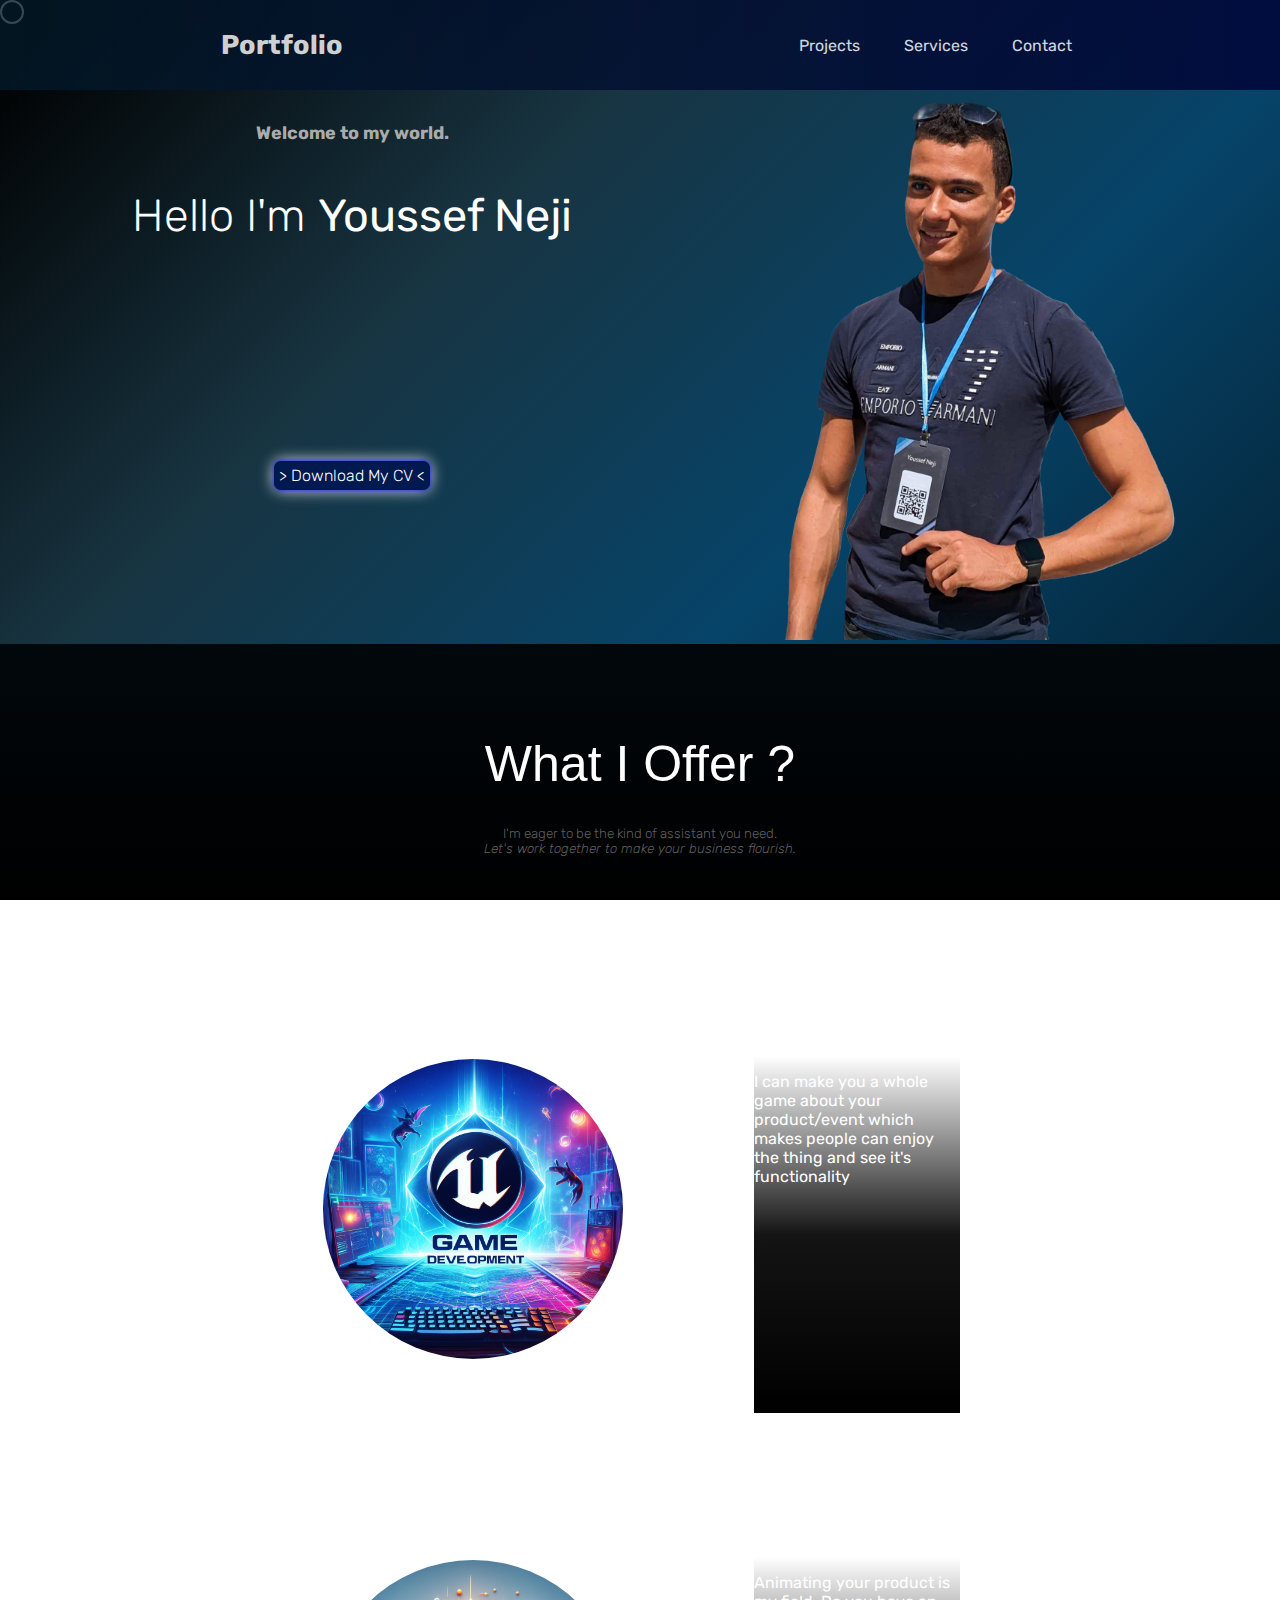
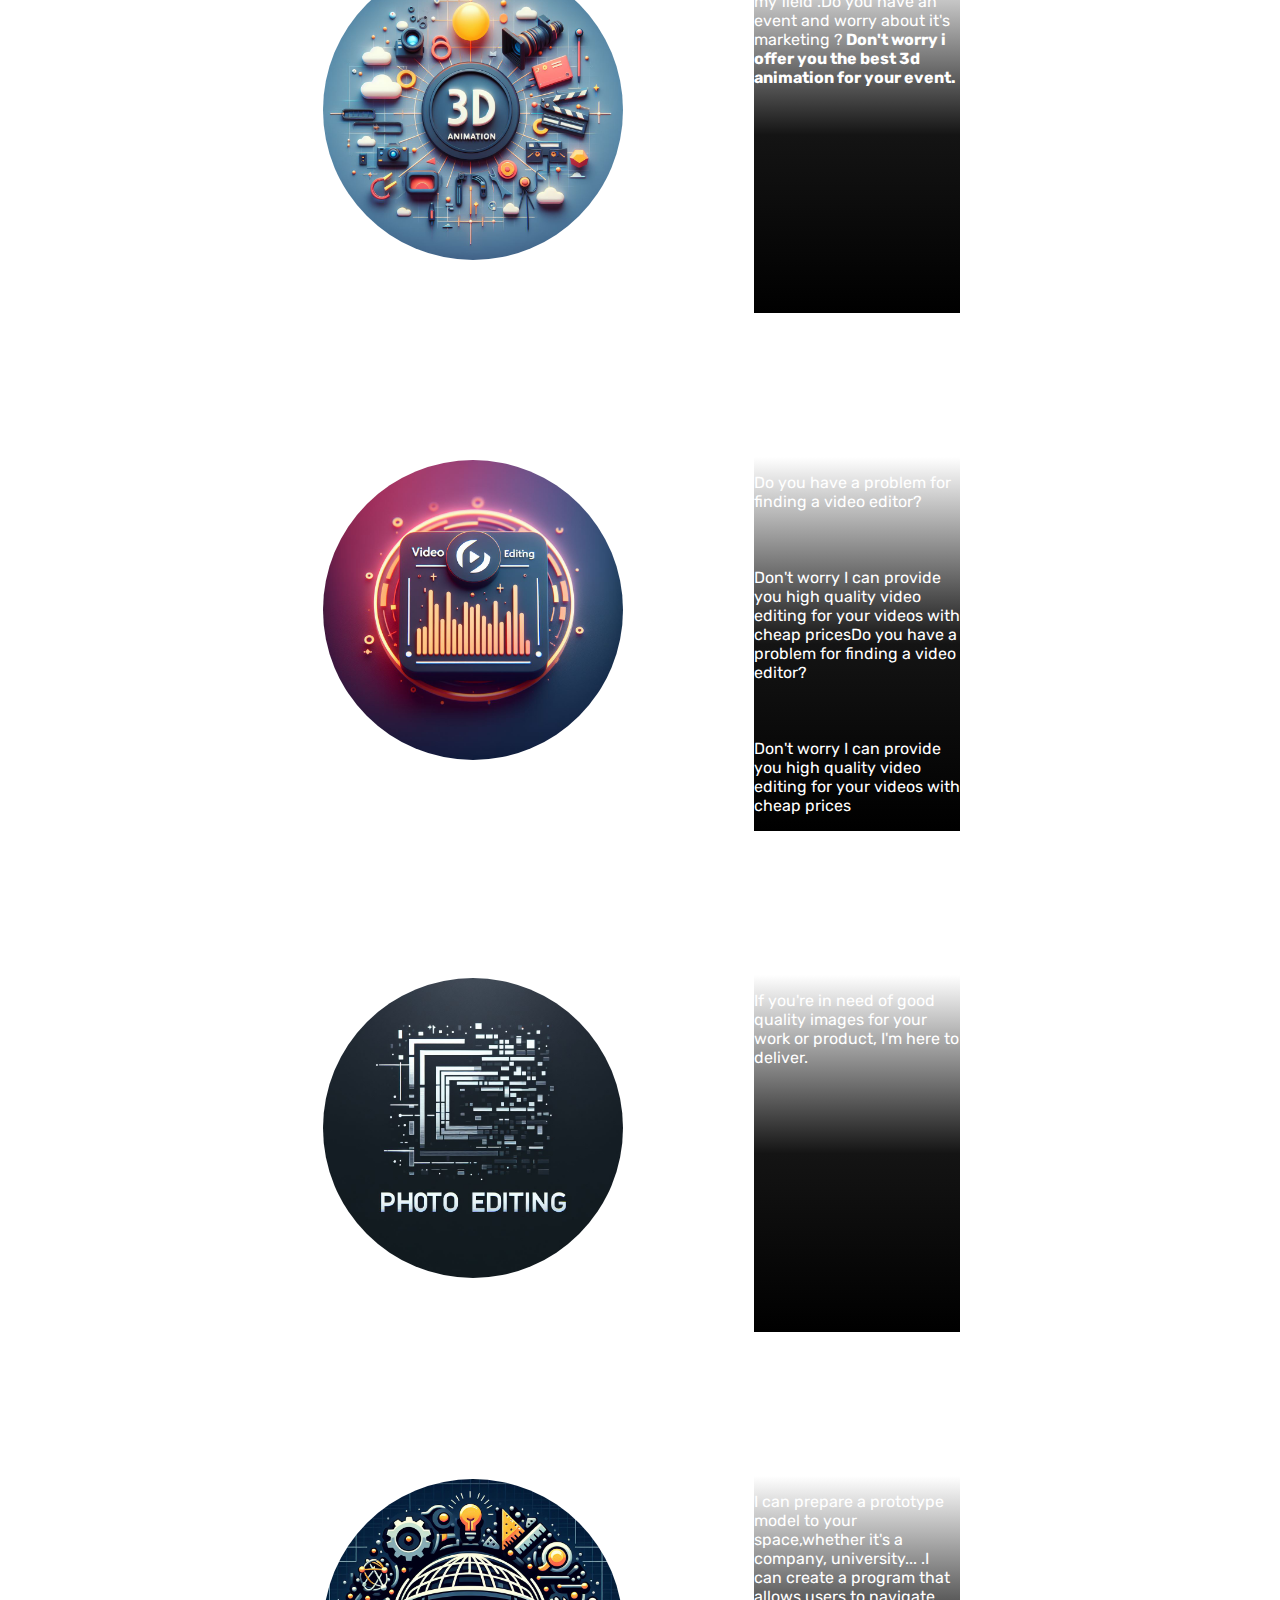
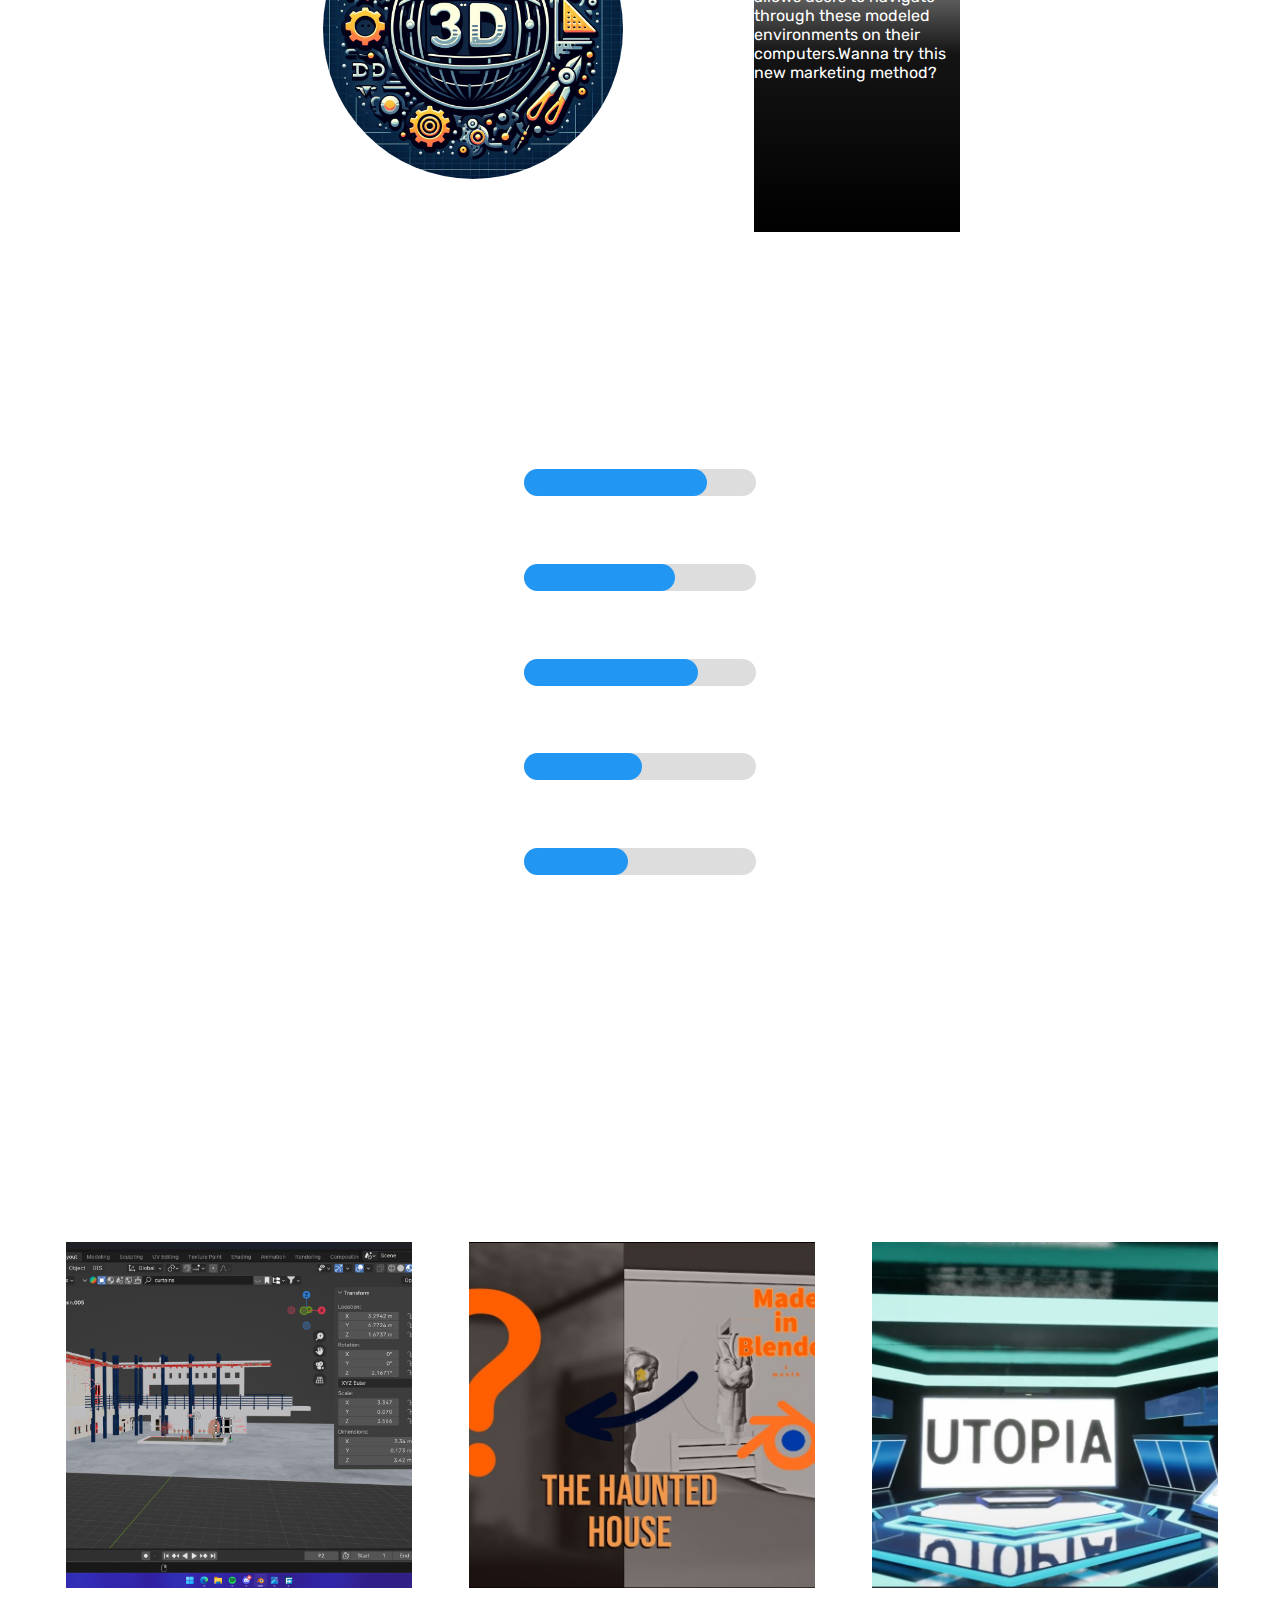
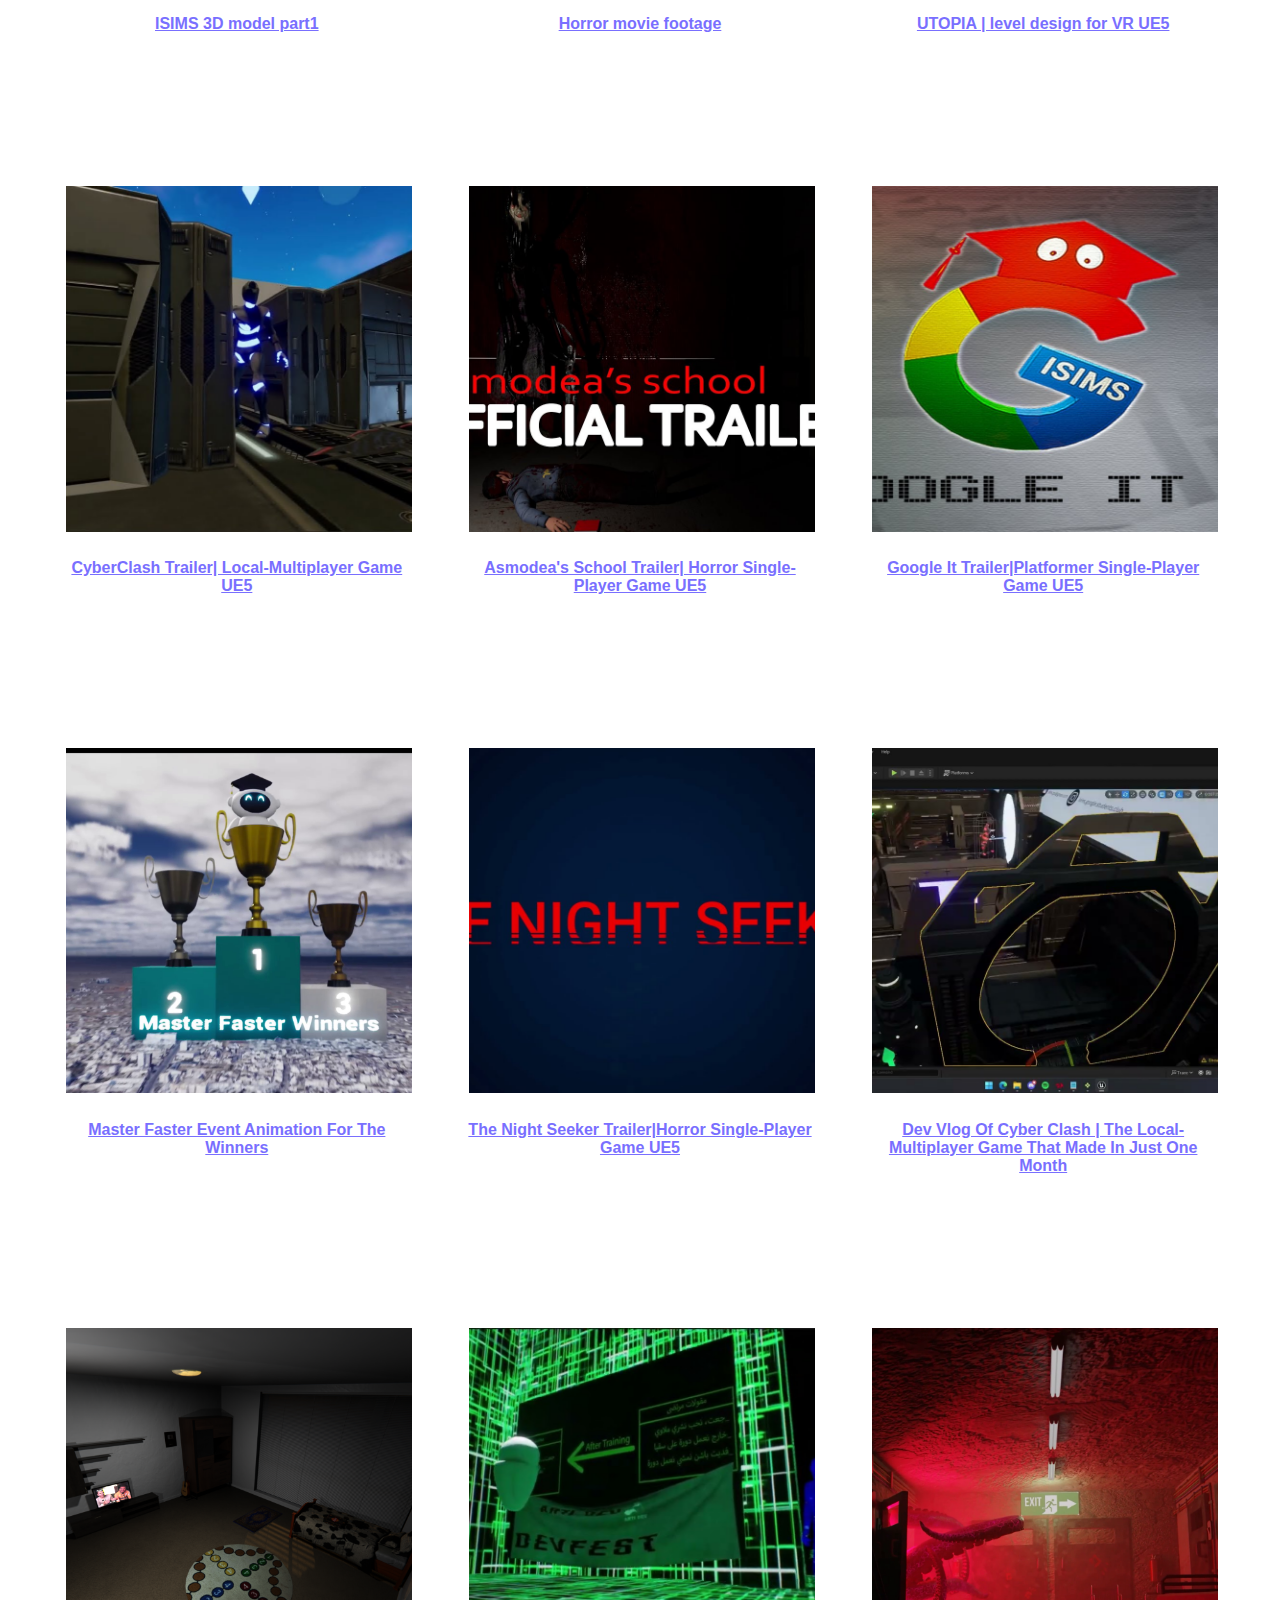
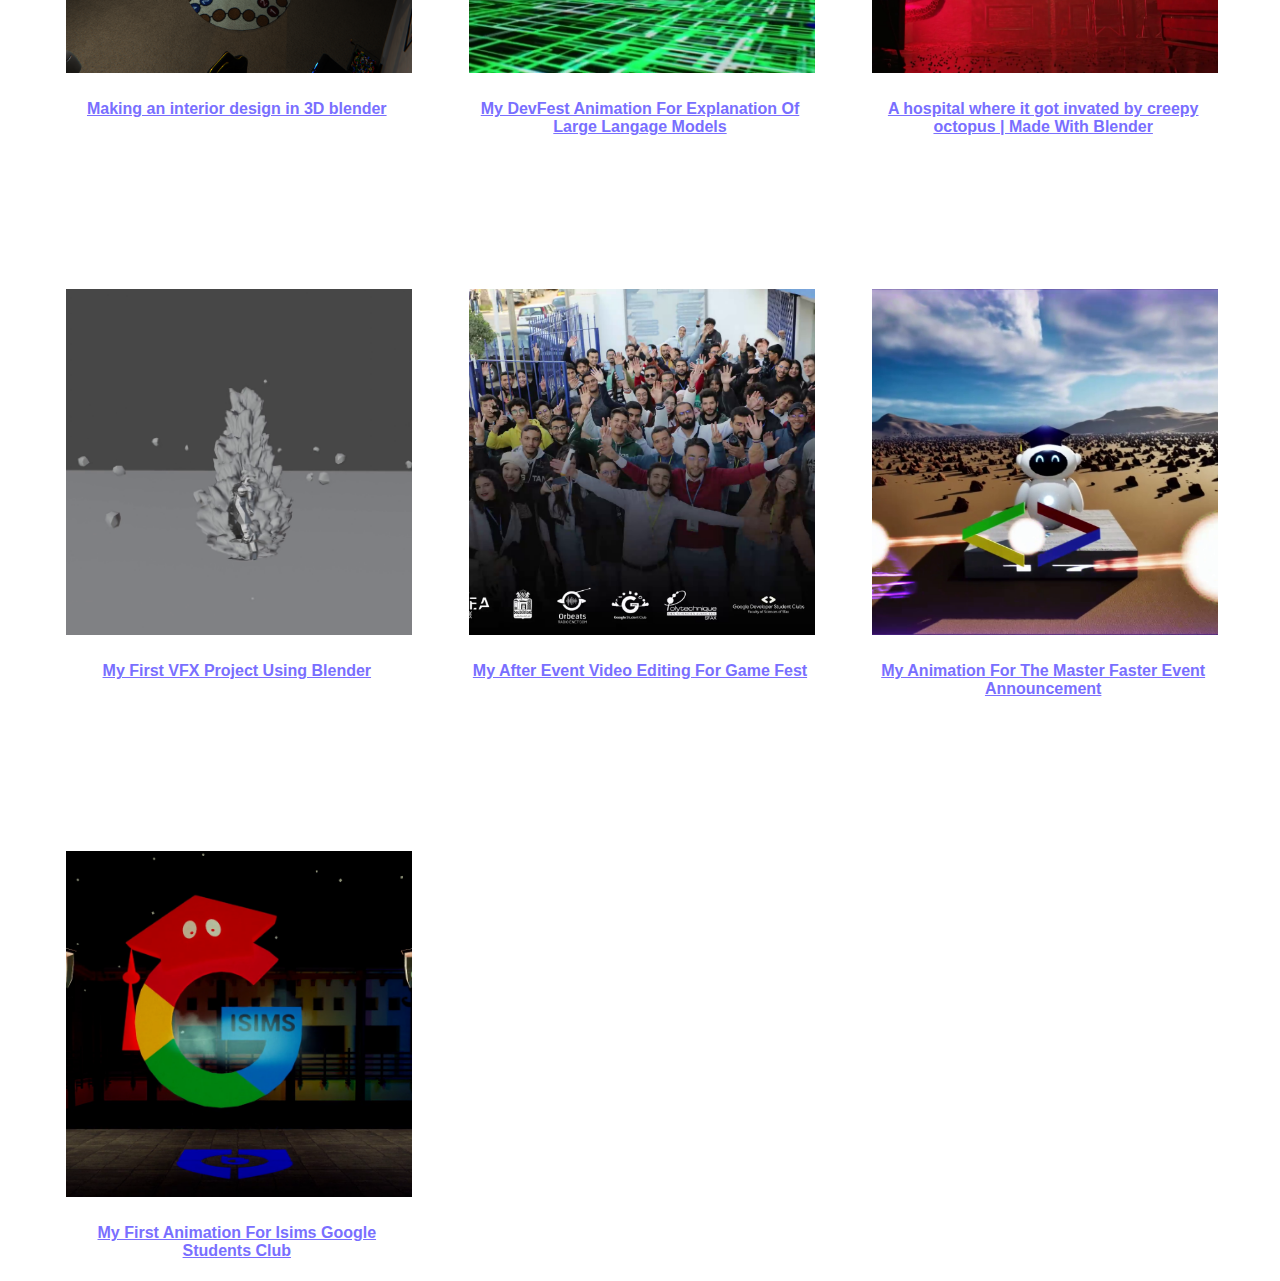
==== index.html @ b115641b "." ====
<!DOCTYPE html>
<html lang="en">

<head>
  <meta charset="UTF-8">
  <meta name="viewport" content="width=device-width, initial-scale=1.0">
  <link rel="icon" type="image/png" href="Pictures\Yletter.jpg">
  <title>Youssef's Portfolio</title>
  <link rel="stylesheet" href="CSS/home.css" type="text/css">
  <link rel="preconnect" href="https://fonts.googleapis.com">
  <link rel="preconnect" href="https://fonts.gstatic.com" crossorigin>
  <link href="https://fonts.googleapis.com/css2?family=Rubik:wght@500&display=swap" rel="stylesheet">

  <script type="text/javascript" src="JS\MainPage.js"></script>
</head>

<body>
  <div id="custom-cursor"></div>

  <!-- NavBarMenu-->
  <div class="container">
    <section class="section1">
      <div class="navigationBar" id="navigationBar">
        <div>
          <h1 class="PageName">Portfolio</h1>
        </div>
        <div class="right-group">
        <div>
           <a href="#projects" class="NavMenuButtons"  >   <!--HOME BUTTON  -->
            <span></span>
            <span></span>
            <span></span>
            <span></span>
            Projects
          </a>
        </div>
        <div>
          <a href="#section2" class="NavMenuButtons" >
            <span></span>
            <span></span>
            <span></span>
            <span></span>
            Services</a>
        </div>
        <div>
          <a href="#" class="NavMenuButtons">
            <span></span>
            <span></span>
            <span></span>
            <span></span>
            Contact
          </a>
        </div>
      </div>
        </div>
      </div>
    </section>
    <section id="home" class="fadein" class="section2">
      <!-- undernavbar navigation-->
      <div class="full-container">
        <div class="left-group">
          <h4 class="Presentation">Welcome to my world.</h4>
          <h3 class="introduction">Hello I'm <b>Youssef Neji</b></h3>

          <h5 id="element"></h5>
          
          <script src="https://unpkg.com/typed.js@2.0.16/dist/typed.umd.js"></script>
          <script>
            let typed = new Typed('#element', {
              strings: ['A web developer','A game developer','A 3d artist','A video editor'],
              showCursor:false,
              typeSpeed: 70, loop: true, backSpeed: 50});
              
          </script>
          

          <div class="wiggling">
            <a href="Pictures\Youssef CV.pdf" download="Youssef CV.pdf" class="CV"> > Download My CV < </a>
          </div>
    
        </div>
        <div class="Right-Group">
          <img src="Pictures/YoussefAvatarv1.png" class="Mypicture">
        </div>
      </div>
      
    </section>

    <section class="section2" id="section2">
<!-- services section -->
<div class="MyServices">
  <div>
    <br>
    <br>
    <br>
    <h1 class="services">
      What I Offer ?
    </h1>
    <h5 class="OffreDescription">
      I'm eager to be the kind of assistant you need.<br>
      <i>Let's work together to make your business flourish.</i>
    </h5>
    <br>
    <br>
    <br>
    <br>
    <br>
    <br>
    </div>
    <div class="services_container">
    
      <!-- game making link -->
      <div class="Game_Making">
        <div>
          <img src="Pictures\GameDevelopment.jpg" title="Go To Section">
          <h3 class="ServicesText"> Game Making</h3>
        </div>
    
        <!-- gamedev description link -->
        <div class="centering">
          <p>I can make you a whole game about your product/event which makes people can enjoy the thing and see it's
            functionality</p>
        </div>
      </div>
      <!-- animation link  -->
    
      <div class="Animation">
        <div>
          <img src="Pictures\3danimation.jpg" title="Go To Section">
          <h3 class="ServicesText">3D Animation</h3>
        </div>
        <!-- animation description -->
        <div class="centering">
          <p>Animating your product is my field .Do you have an event and worry about it's marketing ?<b> Don't worry i
              offer you the best 3d animation for your event.</b></p>
        </div>
      </div>
    
      <!-- video editing link  -->
      <div class="Video_editing">
        <div>
          <img src="Pictures\videoediting.jpg" title="Go To Section">
          <h3 class="ServicesText">Video Editing</h3>
        </div>
        <!-- video editing description-->
        <div class="centering">
          <p>
            Do you have a problem for finding a video editor?<br><br><br><br>Don't worry I can provide you high quality
              video editing for your videos with cheap pricesDo you have a problem for finding a video
              editor?<br><br><br><br> Don't worry I can provide you high quality video editing for your videos with cheap
                prices
          </p>
        </div>
      </div>
      <!-- image editing link  -->
      <div class="Image_Editing">
        <div>
          <img src="Pictures\photoediting.jpg" title="Go To Section">
          <h3 class="ServicesText">Image Editing</h3>
        </div>
        <!-- image editing description-->
        <div class="centering">
          <p>If you're in need of good quality images for your work or product, I'm here to deliver.</p>
        </div>
      </div>
    
      <div class="Modeling">
        <div>
          <img src="Pictures\3dModeling.jpg" title="Go To Section">
          <h3 class="ServicesText">3D Modeling</h3>
        </div>
        <div class="centering">
          <p>I can prepare a prototype model to your space,whether it's a company, university... .I can create a program
            that allows users to navigate through these modeled environments on their computers.Wanna try this new
              marketing method?</p>
        </div>
        </div>
      </div>
      <!-- more services here if needed -->
    </div>
  </div>

<!-- skills percentage area -->
</section>
<section class="section3">
  <div class="skillsSECTION">
    <div>
      <h1 class="myskillsTEXT">My Skills</h1>
    </div>
    <div>
      <div class="skills">
        <h2 style="font-weight: lighter !important;text-align:center">
          Game Developing
        </h2>
        <div class="skills_container">
          <div class="skillsGD">
          </div>
        </div>
      </div>
      <div class="skills">
        <h2 style="font-weight: lighter !important;text-align:center">
          3D
        </h2>
        <div class="skills_container">
          <div class="skills3D">
          </div>
        </div>
      </div>
      <div class="skills">
        <h2 style="font-weight: lighter !important;text-align:center">
          Video Editing
        </h2>
        <div class="skills_container">
          <div class="skillsVE">
          </div>
        </div>
      </div>
      <div class="skills">
        <h2 style="font-weight: lighter !important;text-align:center">
          Image Editing
        </h2>

        <div class="skills_container">
          <div class="skillsIE">
          </div>
        </div>
      </div>
      <div class="skills">
        <h2 style="font-weight: lighter !important;text-align:center">
          Front End Developing
        </h2>
        <div class="skills_container">
          <div class="FED">
          </div>
        </div>
      </div>
    </div>
  </div>
  <br>
<br>
<br>
<br><br>
<br>
<br>
<br>
</section>


          <!-- portfolio section -->
            <section class="section4" id="projects">
              <h1 class="projectsTEXT">
                My Projects
              </h1>
                <!-- Navbarprojects-->
              <div class="projectsNavigationContainer">
                <div>
                  <button onclick="VideosShow()">Videos</button>
                </div>
                <div>
                  <button onclick="ImagesShow()">Images</button>
                </div>
                <div>
                  <button>Web</button>
                </div>
                <div>
                  <button>Games</button>
                </div>
              </div>
              <div class="ProjectSection">
            
                <div class="Video-Container" id="Video-Container">
            
                  <div>
                    <a href="#"><img src="Pictures\IsimsProject.png"></a>
                    <h4>ISIMS 3D model part1</h4>
                  </div>
                  <div>
                    <a href="#"><img src="Pictures\CreatingFrom0Blender.jpg" ></a>
                    <h4>Horror movie footage</h4>
                  </div>
                  <div>
                    <a href="#"><img src="Pictures\Utopia.jpg"></a>
                    <h4>UTOPIA | level design for VR UE5</h4>
                  </div>
                  <div>
                    <a href="#"><img src="Pictures\CyberClashGame.jpg"></a>
                    <h4>CyberClash Trailer| Local-Multiplayer Game UE5</h4>
                  </div>
                  <div>
                    <a href="#"><img src="Pictures\Asmodea'sschool.jpg"></a>
                    <h4>Asmodea's School Trailer| Horror Single-Player Game UE5</h4>
                  </div>
                  <div>
                    <a href="#"><img src="Pictures\Googleit.jpg"></a>
                    <h4>Google It Trailer|Platformer Single-Player Game UE5</h4>
                  </div>
                  <div>
                    <a href="#"><img src="Pictures\Winner.png"></a>
                    <h4>Master Faster Event Animation For The Winners</h4>
                  </div>
                  <div>
                    <a href="#"><img src="Pictures\TheNightSeeker.jpg"></a>
                    <h4>The Night Seeker Trailer|Horror Single-Player Game UE5</h4>
                  </div>
                  <div>
                    <a href="#"><img src="Pictures\CyberClashVLOG.jpg"></a>
                    <h4>Dev Vlog Of Cyber Clash | The Local-Multiplayer Game That Made In Just One Month </h4>
                  </div>

                  <div>
                    <a href="https://youtu.be/-drWWHq5_ZI"><img src="Pictures\GamingRoomPart5.png" alt=""></a>
                    <h4>Making an interior design in 3D blender </h4>
                  </div>
                  
                  <div>
                    <a href="https://youtu.be/YdlFCVIk-aE"><img src="Pictures\Devfest.jpg" alt=""></a>
                    <h4>My DevFest Animation For Explanation Of Large Langage Models </h4>
                  </div>
                  <div>
                    <a href="https://youtube.com/shorts/lbWH1xlfekg?feature=share"><img src="Pictures\Tentacles.png"></a>
                    <h4>A hospital where it got invated by creepy octopus | Made With Blender </h4>
                  </div>
                  <div>
                    <a href="https://youtu.be/kWNr0yG960Q"><img src="Pictures\Dragonball vfx.png" alt=""></a>
                    <h4>My First VFX Project Using Blender</h4>
                  </div>
                  <div>
                    <a href="https://fb.watch/pztPL0pEvN/"><img src="Pictures\Gamfest.png" alt=""></a>
                    <h4>My After Event Video Editing For Game Fest</h4>
                  </div>
                  <div>
                    <a href="https://fb.watch/pztZQwUThh/"><img src="Pictures\MasterFasteranim.png"></a>
                    <h4>My Animation For The Master Faster Event Announcement</h4>
                  </div>
                  <div>
                    <a href="https://youtu.be/GhIolALXmvA"><img src="Pictures\IGSC .png"></a>
                    <h4>My First Animation For Isims Google Students Club</h4>
                  </div>
                </div>
                
                </div>
                <div class="Images-Container" id="Images-Container">
                  <div>
                    <img src="Pictures\VenomPicture.png">
                    <h4>Download link:</h4><a href="Pictures\VenomPicture.png" download="Pictures\VenomPicture.png">Click</a>
                  </div>
                  <div>
                    <img src="Pictures\giga highlight remake.png" alt="GIGA">
                    <h4>Download link:</h4><a href="Pictures\giga highlight remake.png" download="Pictures\giga highlight remake.png">Click</a>
                  </div>
                  <div>
                    <img src="Pictures\The best Y v1.png" alt="Logo Picture">
                    <h4>Download link:</h4><a href="Pictures\The best Y v1.png" download="Pictures\The best Y v1.png">Click</a>
                  </div>
                  <div>
                    <img src="Pictures\first ONE.png" alt="Logo Picture">
                    <h4>Download link:</h4><a href="Pictures\first ONE.png" download="Pictures\first ONE.png">Click</a>
                  </div>
                  <div>
                    <img src="Pictures\UI game.png" alt="Logo Picture">
                    <h4>Download link:</h4><a href="Pictures\UI game.png" download="Pictures\UI game.png">Click</a>
                  </div>
                  <div>
                    <img src="Pictures\my Y letter.jpg" alt="Logo Picture">
                    <h4>Download link:</h4><a href="Pictures\my Y letter.jpg" download="Pictures\my Y letter.jpg">Click</a>
                  </div>
                  <div>
                    <img src="Pictures\SirenHead.png" alt="SirenHead Picture">
                    <h4>Download link:</h4><a href="Pictures\SirenHead.png" download="Pictures\SirenHead.png">Click</a>
                  </div>
                  <div>
                    <img src="Pictures\criminal picture.png" alt="Criminal Picture">
                    <h4>Download link:</h4><a href="Pictures\criminal picture.png" download="Pictures\criminal picture.png">Click</a>
                  </div>
                  <div>
                    <img src="Pictures\next to tiger.png" alt="SirenHead Picture">
                    <h4>Download link:</h4><a href="Pictures\next to tiger.png" download="Pictures\next to tiger.png">Click</a>
                  </div>
                  <div>
                    <img src="Pictures\horror challenge Yo VS Ye  version 2.png" alt="Horror Picture">
                    <h4>Download link:</h4><a href="Pictures\horror challenge Yo VS Ye  version 2.png" download="Pictures\horror challenge Yo VS Ye  version 2.png">Click</a>
                  </div>
                  <div>
                    <img src="Pictures\ark protrait survival.jpg" alt="ARK SURVIVAL Picture">
                    <h4>Download link:</h4><a href="Pictures\ark protrait survival.jpg" download="Pictures\ark protrait survival.jpg">Click</a>
                  </div>
                  <div>
                    <img src="Pictures\GTASASTYLE.png" alt="gta style Picture">
                    <h4>Download link:</h4><a href="Pictures\GTASASTYLE.png" download="Pictures\GTASASTYLE.png">Click</a>
                  </div>
                  <div>
                    <img src="Pictures\y letter.png" alt="Logo Picture">
                    <h4>Download link:</h4><a href="Pictures\y letter.png" download="Pictures\y letter.png">Click</a>
                  </div>
                  <div>
                    <img src="Pictures\BackgroundPicture.png" alt="BackgroundCover Picture">
                    <h4>Download link:</h4><a href="Pictures\BackgroundPicture.png" download="Pictures\BackgroundPicture.png">Click</a>
                  </div>
                  <div>
                    <img src="Pictures\GoogleCoolLogo.png" alt="GoogleLogo Picture">
                    <h4>Download link:</h4><a href="Pictures\GoogleCoolLogo.png" download="Pictures\GoogleCoolLogo.png">Click</a>
                  </div>
                  <div>
                    <img src=" Pictures\Fear Foliage LOGO.png" alt="FearFoliage Picture">
                    <h4>Download link:</h4><a href=" Pictures\Fear Foliage LOGO.png" download=" Pictures\Fear Foliage LOGO.png">Click</a>
                  </div>
                  <div>
                    <img src="                  Pictures\CyberClash Title.png" alt="CyberClash Picture">
                    <h4>Download link:</h4><a href="                  Pictures\CyberClash Title.png" download="                  Pictures\CyberClash Title.png">Click</a>
                  </div>
                  <div>
                    <img src="Pictures\Couverture Page.png" alt="Google Cover Picture">
                    <h4>Download link:</h4><a href="Pictures\Couverture Page.png" download="Pictures\Couverture Page.png">Click</a>
                  </div>
                  <div>
                    <img src="Pictures\discordCOVER.png" alt="Google Cover Picture">
                    <h4>Download link:</h4><a href="Pictures\discordCOVER.png" download="Pictures\discordCOVER.png">Click</a>
                  </div>
                  <div>
                    <img src="Pictures\cyberclashFINALlogo.png" alt="Cyber Clash Picture">
                    <h4>Download link:</h4><a href="Pictures\cyberclashFINALlogo.png" download="Pictures\cyberclashFINALlogo.png">Click</a>
                  </div>
                  <div>
                    <img src="Pictures\facing a wolf.jpg" alt="Wolf vs youssef Picture">
                    <h4>Download link:</h4><a href="Pictures\facing a wolf.jpg" download="Pictures\facing a wolf.jpg">Click</a>
                  </div>
                  <div>
                    <img src="Pictures\anime.jpg" alt="Anime Picture">
                    <h4>Download link:</h4><a href="Pictures\anime.jpg" download="Pictures\anime.jpg">Click</a>
                  </div>
                  <div>
                    <img src="Pictures\logo_of_me_holdingcharacter copy.png" alt="Cover Picture">
                    <h4>Download link:</h4><a href="Pictures\logo_of_me_holdingcharacter copy.png" download="Pictures\logo_of_me_holdingcharacter copy.png">Click</a>
                  </div>
                  <div>
                    <img src="Pictures\bac.png" alt="BAC Picture">
                    <h4>Download link:</h4><a href="Pictures\bac.png" download="Pictures\bac.png">Click</a>
                  </div>
                  <div>
                    <img src="Pictures\GoogleCover.jpg" alt="google cover Picture">
                    <h4>Download link:</h4><a href="Pictures\GoogleCover.jpg" download="Pictures\GoogleCover.jpg">Click</a>
                  </div>
              </div>

              </div>
              </div>
              </div>
            </section>


        </div>
</body>

</html>
---- CSS/home.css ----
html {
  scroll-snap-type: y mandatory;
}
section {
  display: grid;
  grid-template-columns: auto;
  justify-content: center;
}

body {
  color: white;
  font-family: "Rubik";
  margin: 0;
  padding: 0;
  background-color: rgb(0, 0, 35);
  scroll-behavior: smooth;
  cursor: none;
  position: relative;
  overflow-x: hidden;
  box-sizing: border-box;
  animation : gradient 15s ease infinite ;
  background: linear-gradient(315deg, rgb(4, 27, 42) 3%, rgba(6,68,105,1) 38%, rgb(24, 52, 65) 68%, rgb(0, 0, 0) 98%);
  background-size: 400% 400%;
  background-attachment: fixed;
  background-position: center;
  background-repeat: no-repeat;
  background-size: cover;
  
}
#custom-cursor {
  position: fixed;
  width: 20px;
  height: 20px;
  border: 2px solid white;
  border-radius: 50%;
  pointer-events: none;
  transform-origin: center;
}


#myVideo {
  position: fixed;
  right: 0;
  bottom: 0;
  min-width: 100%;
  min-height: 100%;
  z-index: -1; 
}
*::-webkit-scrollbar {
  display: none;
  overflow-y: scroll;
  -ms-overflow-style: none;
  scrollbar-width: none;
}



.PreIntro-container {
  font-size: 25px;
  color: rgb(121, 111, 255);
  font-weight: lighter;
  transition: .5s;
  margin-bottom: 6px;
  animation: colorchange 15s ease-in-out infinite;
}

.intro-container {
  font-size: 50px;
  font-weight: lighter;
  transition: .5s;
  margin-top: 0;
}

#element {
  transition: .5s;
  font-size: 5vh;
  text-decoration: underline rgb(0, 109, 136);
}
.OffreDescription{
  color: rgba(166, 166, 166, 0.573);
  font-size: smaller;
  font-weight: lighter;
  text-align: center;
  padding: 0;
  
}
.full-container {
  display: grid;
  padding-left: 5%;
  padding-top: 5%;
  padding-right: 5%;
  grid-template-columns: repeat(auto-fill,minmax(500px,1fr));
}

.right-container {
  width: 100%;
  animation: fade 2s ease-in-out;
}

.Mypicture {
  width: 100%;
  aspect-ratio: 1;
  object-fit: cover;
  transition: .5s;
}
.left-group h3{
  font-size: 5vh;
  font-weight: lighter;
}

.left-group  h4{
  font-size: 2vh;
  color: rgb(171, 171, 171);
  padding-top: 10%;
  margin: 0;
}
.left-group{
  font-weight: lighter;
  display: flex;
  flex-direction: column;
  align-items:center;
}
#navigationBar{
  cursor: none;
}
.right-group{
  display: grid;
  grid-template-columns: auto auto auto;
  gap: 20%;
  align-items: center;
}

.letterOfPresentation {
  font-size: 16px;
  color: rgb(121, 111, 255);
  font-weight: lighter;
  animation: colorchange 15s ease-in-out infinite;
}
@keyframes colorchange{
  0% {
    color: rgb(121, 111, 255);
  }
  25%{
    color: WHITE;
  }
  100%{
    color: rgb(121, 111, 255);
  }
}
.LinkVideos{
padding: 10px;
}
.LinkVideos:hover{
  padding-bottom: 20px;
  border-radius: 2px;
}
.LinkVideos a:focus{
  text-decoration:overline;
}
.Link3D{
  padding: 10px;
}
.Link3D:hover{
  padding-bottom: 20px;
}
.Link3D a:focus{
  text-decoration:overline;
}
.LinkGames{
  padding: 10px;
}
.LinkGames:hover{
  padding-bottom: 20px;
}
.LinkGames a:focus{
  text-decoration:overline;
}
.LinkPictures{
  padding: 10px;
}
.LinkPictures:hover{
  padding-bottom: 20px;
}
.LinkPictures a:focus{
text-decoration: overline;
}

/* background effect */
@keyframes gradient {
  0% {
      background-position: 0% 0%;
  }
  50% {
      background-position: 100% 100%;
  }
  100% {
      background-position: 0% 0%;
  }
}

.navigationBar {
  z-index: 1000;
  display: grid;
  place-items: center;
  grid-template-columns: auto auto;
  height: 10%;
  width: 100%;
  position: fixed;
  background: linear-gradient(90deg, rgb(4, 27, 42) 0%, rgba(0,0,53,1) 100%);
  font-family: 'Rubik', sans-serif;
  color: white;
  opacity: 0.8;
  margin: 0;
  top: 0;
}

.PageName {
  font-size: 3vh;
  padding: 0;
}

.NavMenuButtons {
  text-decoration: none;
  list-style: none;
  color: rgb(255, 255, 255);
  transition: .5s;
  font-size: 20px;
  padding: 15px;
  cursor: none;
}
/* cv download button */
.wiggling{
  padding-top: 5%;
  animation: wiggle 2s linear infinite;

}
.CV{
  text-align: center;
  background-color: rgb(0, 25, 79);
  border-radius: 7px;
  box-shadow: 
  0 0 5px rgb(13, 0, 255),
  0 0 15px rgb(255, 255, 255);
  padding: 5px;
  

}
.wiggling a{
  color: white;
  cursor: none;
  z-index: -1;
}
@keyframes wiggle {
  0%, 7% {
    transform: rotateZ(0);
  }
  15% {
    transform: rotateZ(-15deg);
  }
  20% {
    transform: rotateZ(10deg);
  }
  25% {
    transform: rotateZ(-10deg);
  }
  30% {
    transform: rotateZ(6deg);
  }
  35% {
    transform: rotateZ(-4deg);
  }
  40%, 100% {
    transform: rotateZ(0);
  }
}
a{
  list-style: none;
  text-decoration: none;
}
.CV a {
  cursor: none;
  color: white;
  font-weight: bold;
  font-size: 2.5vh;
  
  
}
.CV:hover{
  background-color: rgb(0, 25, 79);
  transition: all .7s ;
  border-radius: 7px;
  box-shadow: 
    0 0 5px rgb(82, 151, 255),
    0 0 15px rgb(82, 151, 255),
    0 0 30px rgb(102, 82, 255);
  padding:10px;
}
.NavMenuButtons:hover {
  background-color: rgb(82, 137, 255);
  transition: all .7s ;
  border-radius: 7px;
  box-shadow: 
    0 0 5px rgb(82, 151, 255),
    0 0 15px rgb(82, 151, 255),
    0 0 30px rgb(102, 82, 255);
}
.Second-container{
  display: flex;
  align-items: center;
  justify-content: center;
  margin-top: 800px;
  text-align: center;
}
@keyframes fade {
  from {
    opacity:0;
  }
  to {
    opacity: 1;
  }
}
.services{
  text-align: center;
  animation: fade 1s ease-in-out ; 
  font-size: 50px;
  font-weight: lighter !important;
  font-family:'Gill Sans', 'Gill Sans MT', Calibri, 'Trebuchet MS', sans-serif;
}

@media (min-width: 601px) and (max-width: 1400px){
  .navigationBar {
    align-items: center;
    height: 10%;
    grid-template-columns:auto auto;

  }
  .full-container {
    display: grid;
    grid-template-columns: repeat(auto-fill,minmax(400px,1fr));
    height: 50%;
  }
  .CV{
    width: 100%;
  }
  .PageName{
    font-size: 3vh;
  }
  .NavMenuButtons{
    font-size: 16px;
  }
  .right-group{
    gap: 5%;
    
  }
  #element i{
    font-size: 30px;
  }
  .intro-container {
    font-size: 20px;
  }

  .PreIntro-container {
    font-size: 18px;
  }

  .Mypicture {
    width: 100%;
    aspect-ratio:1/1 ;

  }
 
  .developper {
    font-size: 12px;
  }
  .services_container {
    display: grid;
    grid-template-columns: repeat(auto-fill,minmax(300px,1fr));
    grid-gap: 1rem;
  }
  .Modeling{
    padding: 5%;
  }
  .Game_Making{
    padding: 5%;

  }
  .Animation{
    padding: 5%;
  }
  .Video_editing{
    padding: 5%;
  }
  .Image_Editing{
    padding: 5%;
  }
  .cols a{
    width: 50%;
    height: 50%;
  }
  .cols img{
    width: 100%;
    height: 50%;
  }
}


@media (max-width: 600px) {
  body{
    cursor: none;
  }
  #custom-cursor{
    display: none;
  }
  .full-container{
    margin-top: 10vh;
    grid-template-columns: repeat(auto-fill,minmax(300px,1fr));
  }
   .left-group h3{
    text-align: center;
    margin:0;
    font-size: 3vh !important;
  }
  .left-group span{
    display: none;
  }
  #custom-cursor{
    display: hidden;
  }
  .right-group{
    grid-template-columns: auto auto auto;
    gap: 5%;
    justify-content: center;
    font-size: 1.7vh;
  }
  .skillsSECTION{
    width: 50% ;
    display: grid;
    grid-template-columns: auto;
  }
  .CV{
    width: 50%;
  }

  #element i{
    font-size: 25px;
  }
  .developper {
    font-size: 10px;
  }

  .services{
  font-size: 5vh;
  }
    .cols a{
      width: 50%;
      height: 50%;
    }
    .cols img{
      width: 100%;
      height: 50%;
    }
.MyServices p{
  font-size: 10px;
}
.PageName{
  padding: 0;
  margin: 0;
}
.ShowMoreButton{
  visibility:visible;
}
.navigationBar {
  height: 15%;
  grid-template-columns: repeat(auto-fill,minmax(300px,1fr));
}
.NavMenuButtons{
  font-size: 16px;
  gap: 5px;
}
.left-group h4{
text-align: center;
}
.Image_Editing{
  display: grid;
  grid-template-columns: auto;
  gap: 20%;
}
.Modeling{
  display: grid;
  grid-template-columns:auto ;
  gap: 20%;
}
.Animation{
  display: grid;
  grid-template-columns: auto;
  gap: 20%;
}
.Game_Making{
  display: grid;
  grid-template-columns: auto;
  gap: 20%;
}
}

/* what i offer ? */


.ServicesText{
  text-align: center;
  margin: 0;
  padding-bottom: 5%;
  padding-top:3%;
}
.section2{
  height: 100%;
}
.MyServices pre{
  padding: 20%;
}
.fadein {
  animation: show 1s ease-in-out;
}
@keyframes show{
  0%{
    opacity: 0;
  }
  100%{
    opacity: 1;
  }

}


/* skills percentage here */
.myskillsTEXT{
  font-size: 5vh;
  font-family:'Gill Sans', 'Gill Sans MT', Calibri, 'Trebuchet MS', sans-serif;
  font-weight: lighter !important;
  font-size: 50px;
  text-align: center;
}
.skills_container {
  width: 100%;
  height: 3vh;
  background-color: #ddd;
  border-radius: 25px;
  text-align: right;
  color: white;
}
.skillsSECTION{
  width: 100%;
}
.skillsGD {
  width: 79%;
  height: 100%;
  background-color: #2196F3;
  border-radius: 25px;

}
.skills3D {
  width: 65%; 
  height: 100%;
  background-color: #2196F3;
  border-radius: 25px;

}
.skillsVE {
  width: 75%; 
  height: 100%;
  background-color: #2196F3;
  border-radius: 25px;

}
.skillsIE {
  width: 51%; 
  height: 100%;
  background-color: #2196F3;
  border-radius: 25px;

}
.FED{
  width: 45%;
  height: 100%;
  background-color: #2196F3;
  border-radius: 25px;
}
.projectsTEXT{
  font-size: 5vh;
  font-family:'Gill Sans', 'Gill Sans MT', Calibri, 'Trebuchet MS', sans-serif;
  font-weight: lighter !important;
  font-size: 50px;
  text-align: center;
}
.Video-Container div a img {
  border: solid 2px white;
  cursor: none;
  width: 100%;
  aspect-ratio: 1;
  object-fit: cover;

}
.Video-Container  {
  display: grid;
  gap: 5%; 
  grid-template-columns: repeat(auto-fill,minmax(300px,1fr));
  justify-content: center;
  place-self: center;
  padding: 5%;
  
}
.Images-Container{
    display: grid;
    gap: 1%; 
    grid-template-columns: repeat(auto-fill,minmax(300px,1fr));
    justify-content: center;
    place-self: center;
    padding: 5%;
    text-align: center;
    display: none;
}
.section2{
  background:linear-gradient(rgb(4, 27, 42),#000000);
  width: 100%;
  background-attachment: fixed;
  background-position: center;
  background-repeat: no-repeat;
  background-size: cover;
}
.section3{
  background:linear-gradient(#103783,#000000);
  width: 100%;
  background-attachment: fixed;
  background-position: center;
  background-repeat: no-repeat;
  background-size: cover;
}
.Images-Container img{
cursor: none;
width: 100%;
aspect-ratio:1px;
object-fit:cover;
border:solid 2px black;
image-resolution: 1000dpi;
}
.descriptionServices{
  display: flex;
  align-items: center;
  justify-content: center;
  background-color: rgba(255, 255, 255, 0.215);
  flex-direction: column;
  width: 100%;
  height: 25%;
  position: absolute;
}

.Images-Container img:hover{
  filter:brightness(2);
}
.Images-Container a {
  list-style: none;
  color: rgb(73, 73, 255);
}
.projectsNavigationContainer{
  display: grid;
  width: 100%;
  color: white;
  gap: 10%;
  bottom: 0;
  text-align: center;
  justify-content: center;
  font-weight: bold;
  grid-template-columns: auto auto auto auto;
}
.projectsNavigationContainer button{
  color: white;
  list-style: none;
  border: none;
  background-color: transparent;
  font-weight: bold;
  font-family: 'Rubik', sans-serif;
  font-size: 2vh;

}
.projectsNavigationContainer button:hover{
  text-decoration: underline;
  color:rgba(255, 0, 0, 0.617);
}

.projectsNavigationContainer button:hover{
  transition: all .7s ;
  border-radius: 10%;
}
.cols a:hover{
  border:solid 2px red ;
}
.hideText{
  font-size: 12px;
}

.MyServices img{
  width: 300px;
  height: 300px;
  object-fit: cover;
  border-style:solid;
}
.services_container{
  display: grid;
  grid-template-columns: auto;
  place-items: center;
}
.Video_editing{
  display: grid;
  grid-template-columns: auto auto;
  gap: 20%;
}
.services_container .centering{
  background:linear-gradient(white,rgb(20, 20, 20),black);
  width: 100%;
  

}
.Image_Editing{
  display: grid;
  grid-template-columns: auto auto;
  gap: 20%;
}
.Modeling{
  display: grid;
  grid-template-columns:auto auto ;
  gap: 20%;
}
.Animation{
  display: grid;
  grid-template-columns: auto auto;
  gap: 20%;
}
.Game_Making{
  display: grid;
  grid-template-columns: auto auto;
  gap: 20%;
}
.services_container img{
  border-radius: 50%;
}
.Video-Container h4{
  text-align: center;
  text-decoration:underline;
  font-family: 'Lucida Sans', 'Lucida Sans Regular', 'Lucida Grande', 'Lucida Sans Unicode', Geneva, Verdana, sans-serif;
  color: rgb(121, 111, 255);
  animation: colorchange 20s ease-in-out infinite;
}

.Game_Making{
  width: 50%;
}
.Animation{
  width: 50%;
}
.Video_editing{
  width: 50%;
}
.Image_Editing{
  width: 50%;
}
.Modeling{
  width: 50%;
}
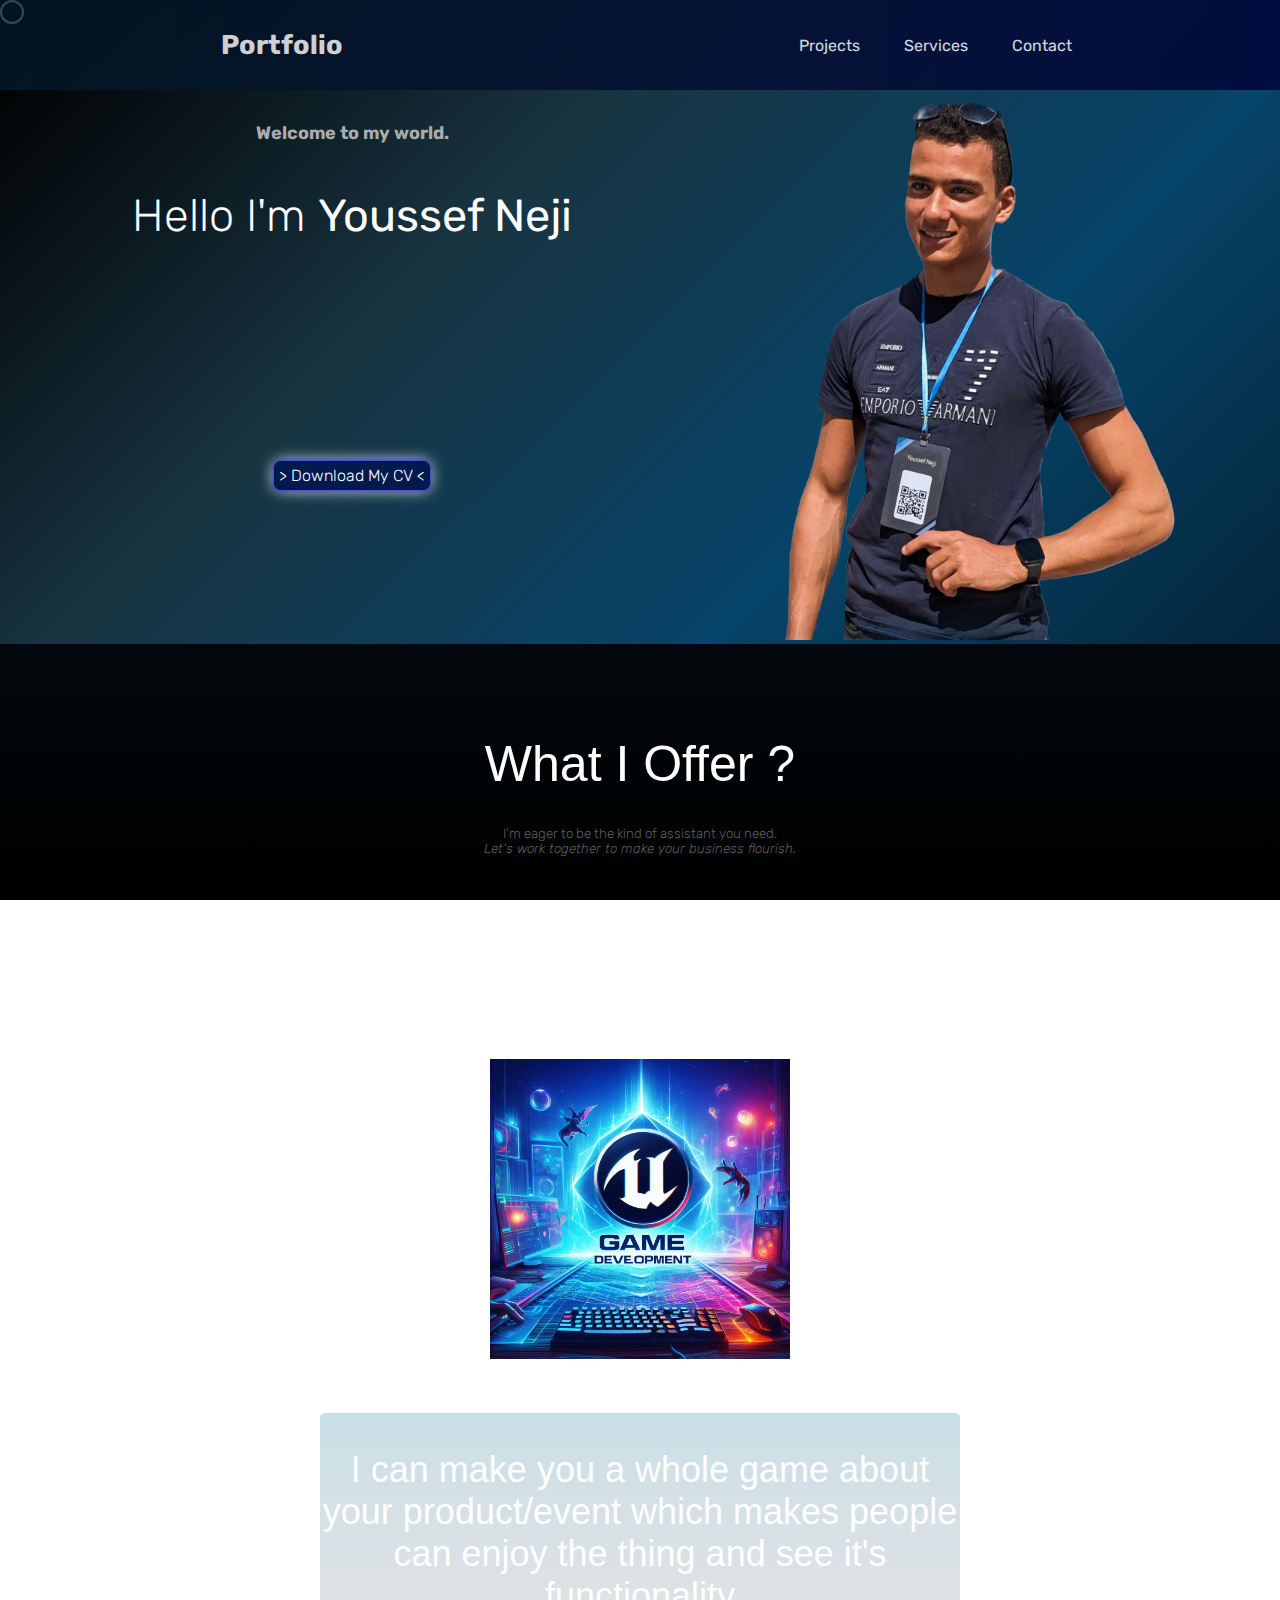
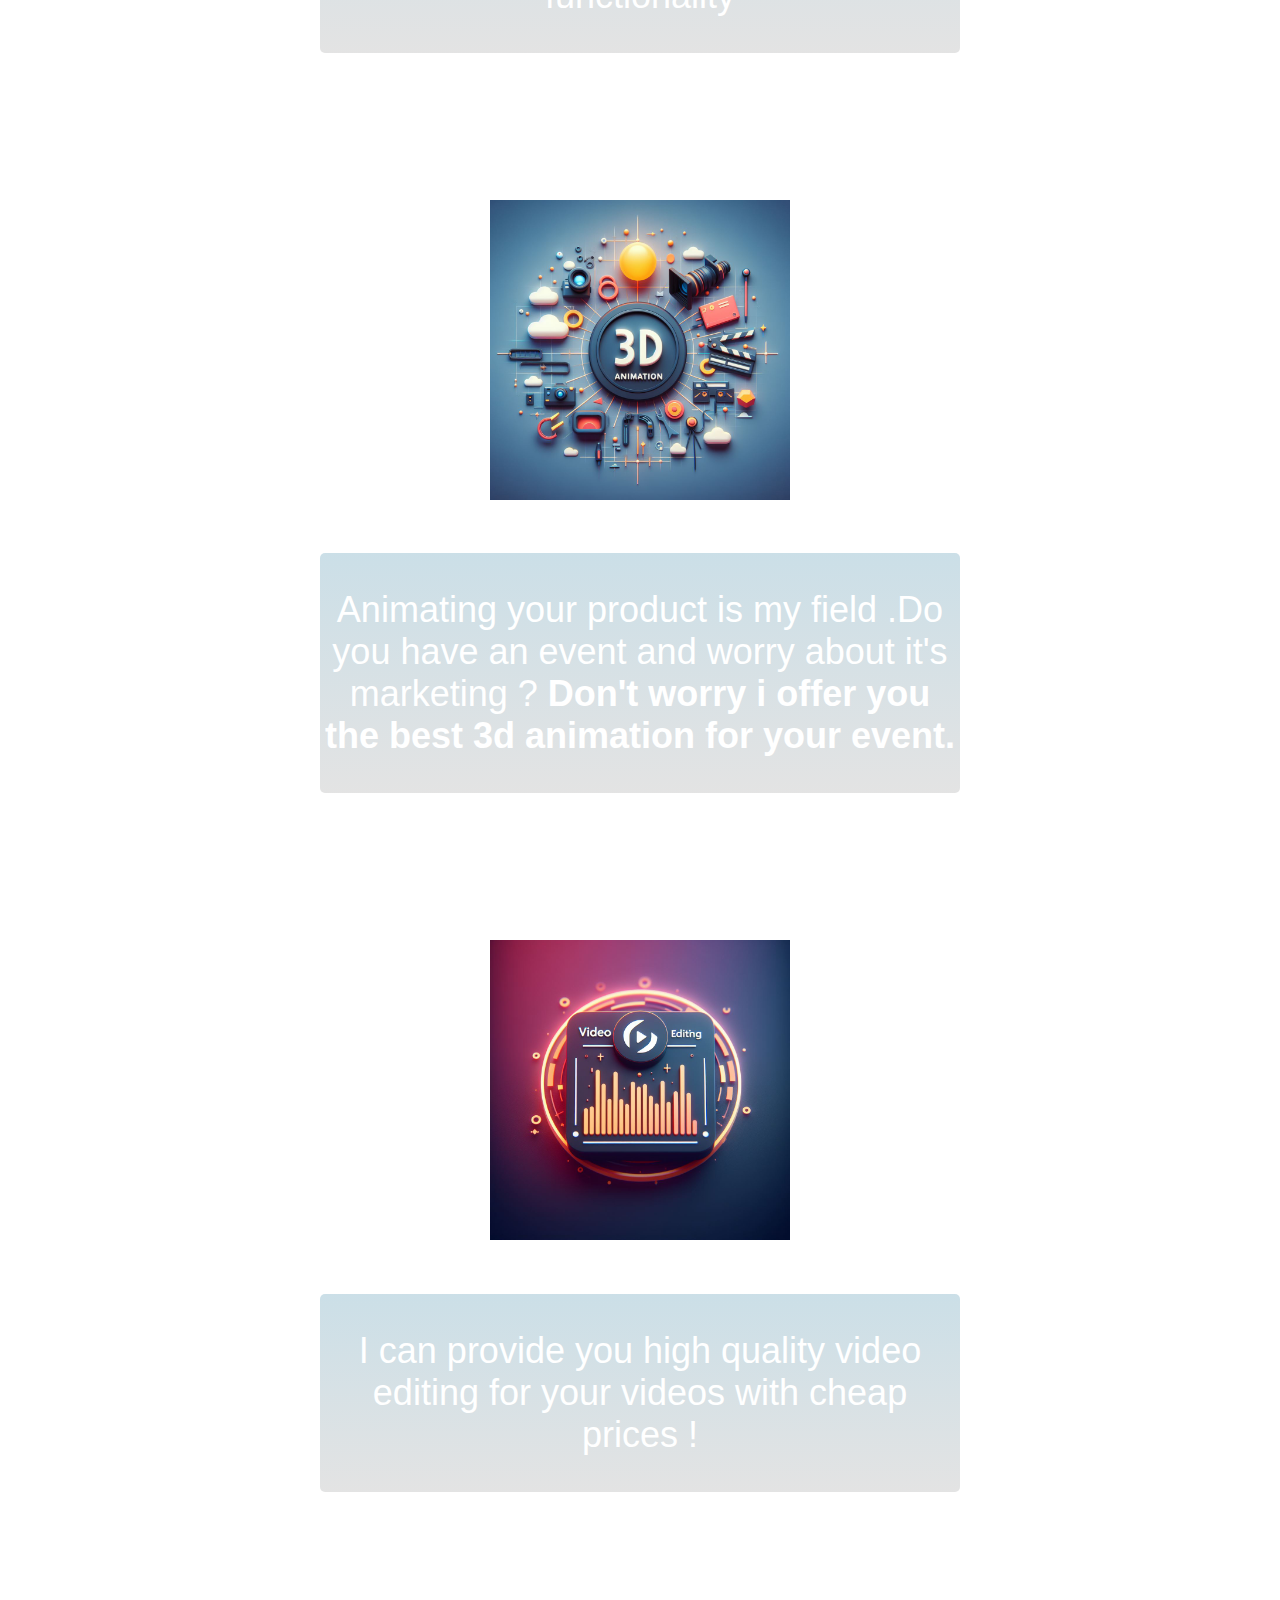
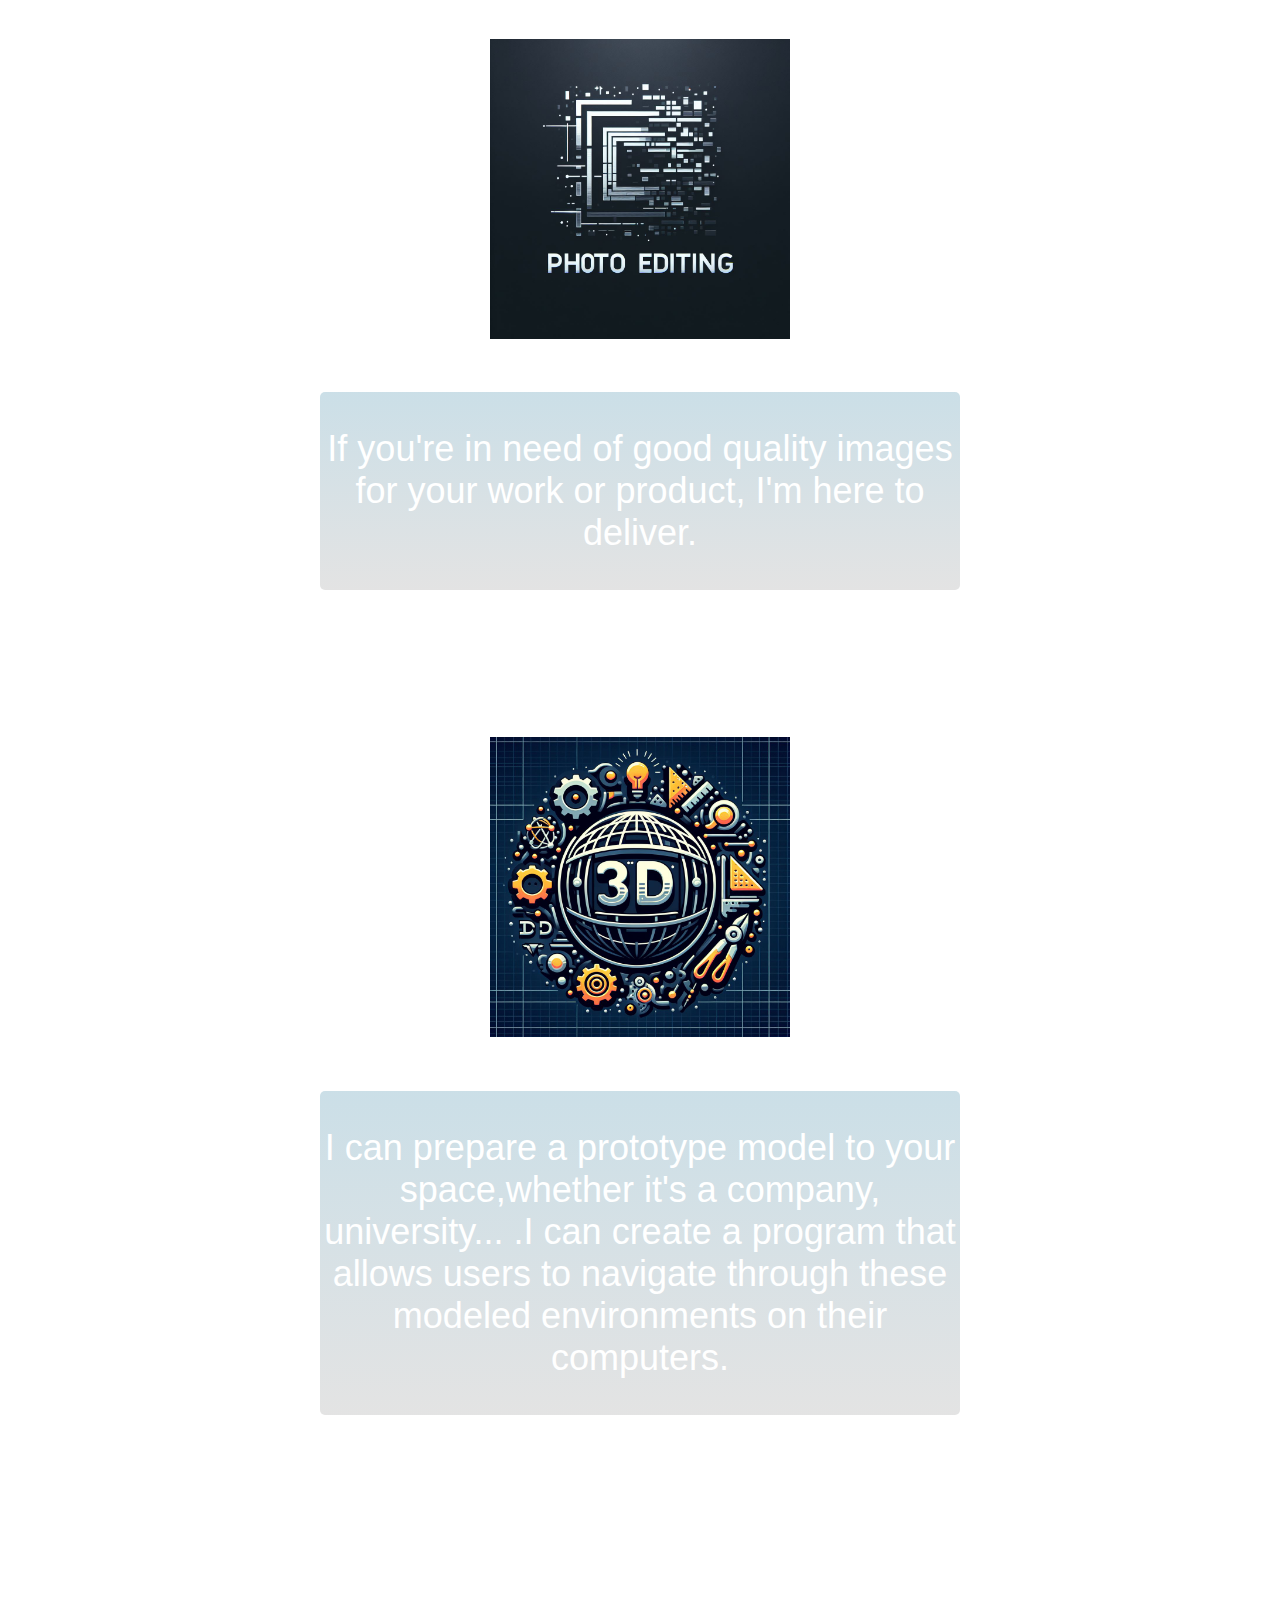
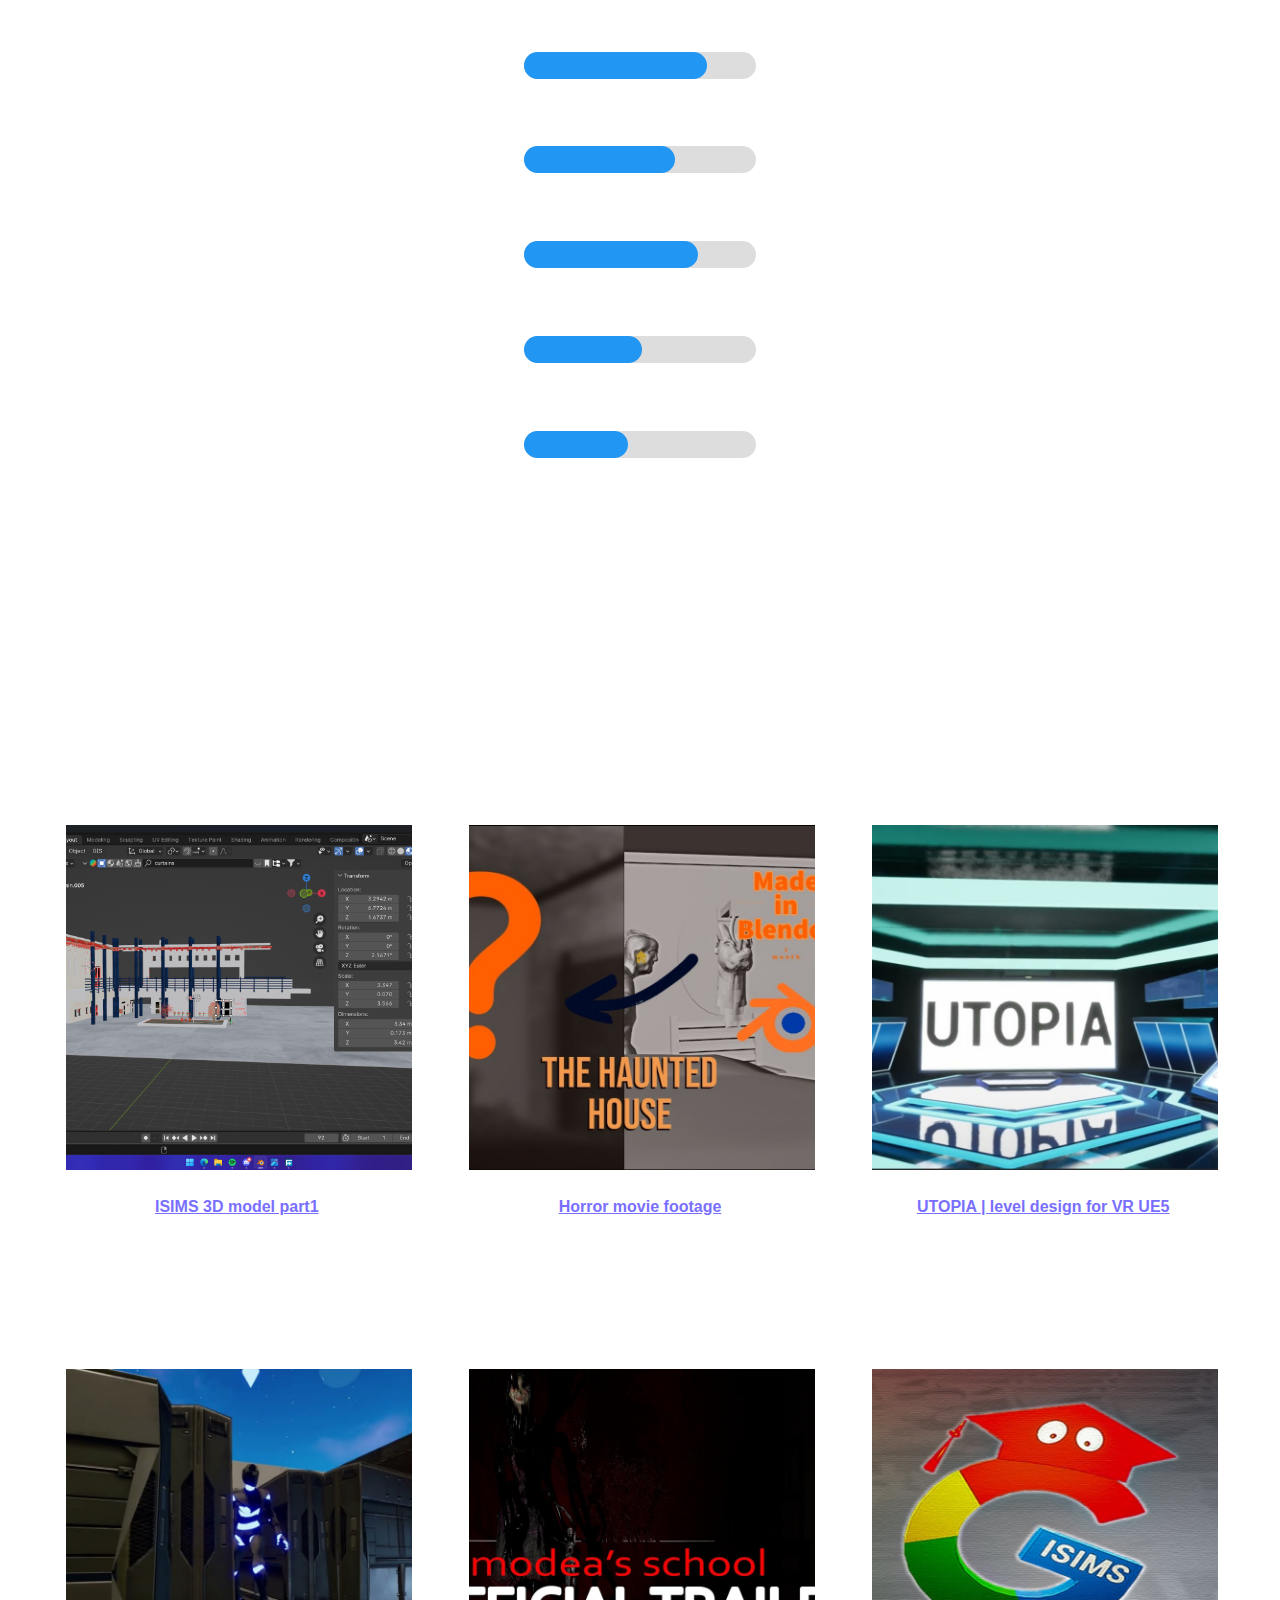
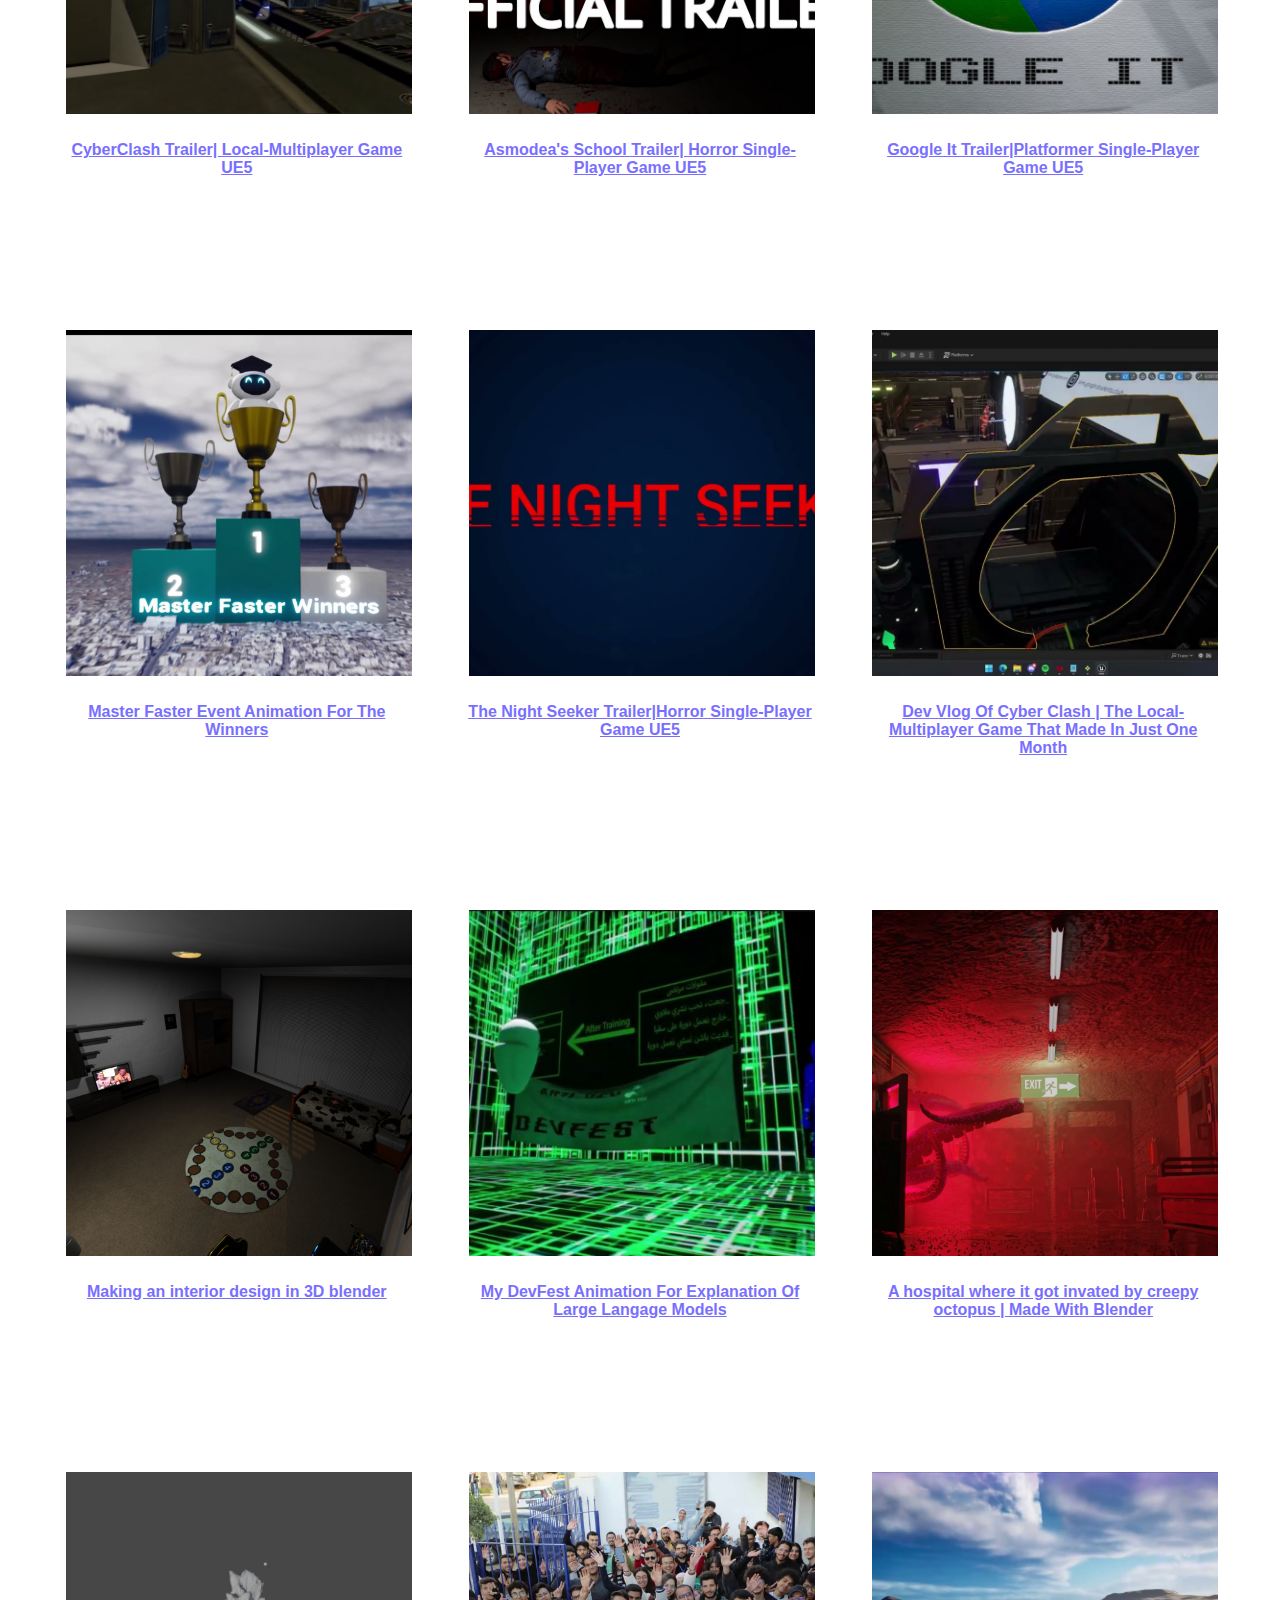
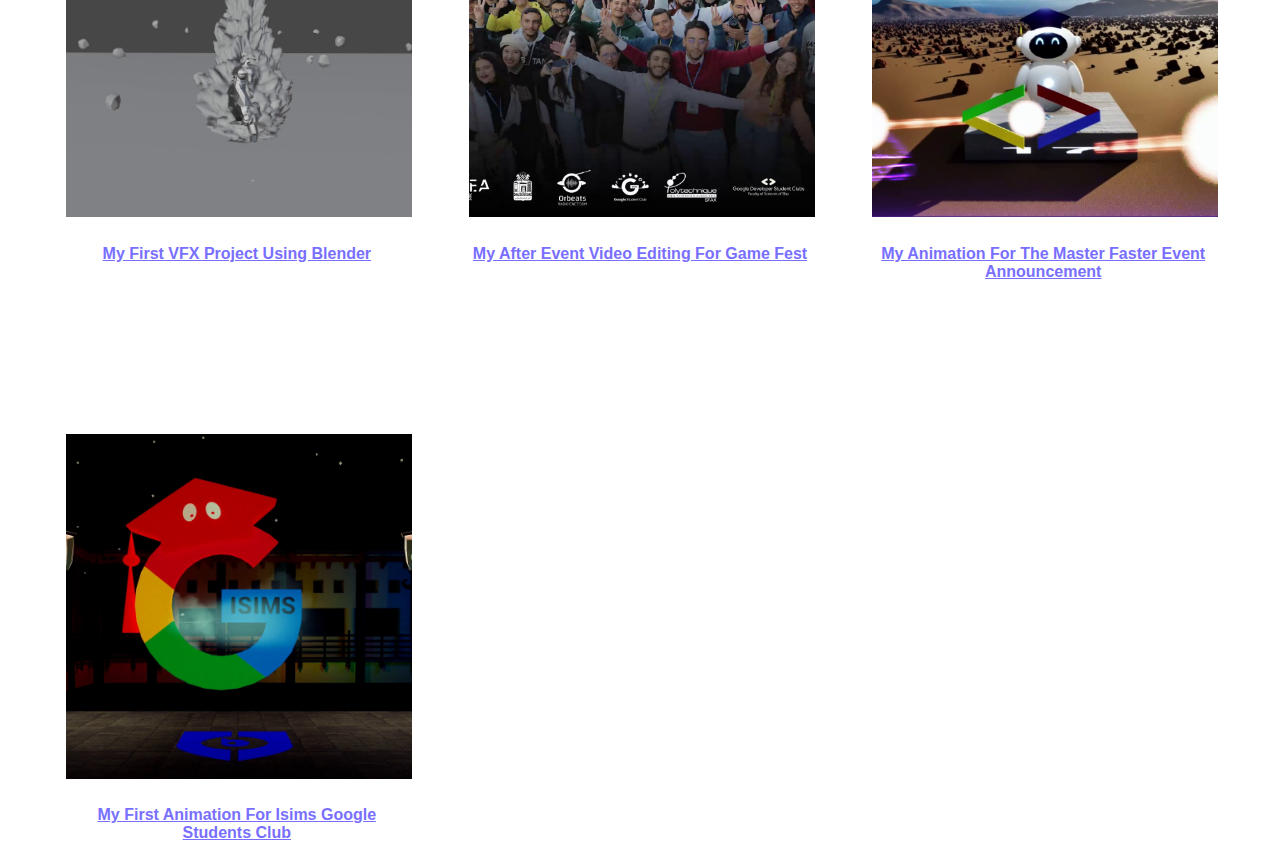
==== commit 1c0b0d2a: "major update" ====
--- a/index.html
+++ b/index.html
@@ -145,10 +145,7 @@
         <!-- video editing description-->
         <div class="centering">
           <p>
-            Do you have a problem for finding a video editor?<br><br><br><br>Don't worry I can provide you high quality
-              video editing for your videos with cheap pricesDo you have a problem for finding a video
-              editor?<br><br><br><br> Don't worry I can provide you high quality video editing for your videos with cheap
-                prices
+           I can provide you high quality video editing for your videos with cheap prices !
           </p>
         </div>
       </div>
@@ -171,8 +168,7 @@
         </div>
         <div class="centering">
           <p>I can prepare a prototype model to your space,whether it's a company, university... .I can create a program
-            that allows users to navigate through these modeled environments on their computers.Wanna try this new
-              marketing method?</p>
+            that allows users to navigate through these modeled environments on their computers.</p>
         </div>
         </div>
       </div>
--- a/CSS/home.css
+++ b/CSS/home.css
@@ -401,6 +401,46 @@
     width: 100%;
     height: 50%;
   }
+  .MyServices img{
+    width: 300px !important;
+    height: 300px !important;
+  }
+  
+  .services_container .centering{
+    width: 50%;
+    align-items: center;
+    
+  }
+  .Video_editing{
+    display: flex !important;
+    flex-direction: column;
+    justify-content: start;
+    align-items: center;
+  }
+  .Image_Editing{
+    display: flex !important;
+    flex-direction: column;
+    justify-content: start;
+    align-items: center;
+  }
+  .Modeling{
+    display: flex !important;
+    flex-direction: column;
+    justify-content: start;
+    align-items: center;
+  }
+  .Animation{
+    display: flex !important;
+    flex-direction: column;
+    justify-content: start;
+    align-items: center;
+  }
+  .Game_Making{
+    display: flex !important;
+    flex-direction: column;
+    justify-content: start;
+    align-items: center;
+  }
 }
 
 
@@ -480,25 +520,46 @@
 .left-group h4{
 text-align: center;
 }
+
+.MyServices img{
+  width: 200px !important;
+  height: 200px !important;
+}
+
+.services_container .centering{
+  width: 50%;
+  align-items: center;
+  
+}
+.Video_editing{
+  display: flex !important;
+  flex-direction: column;
+  justify-content: start;
+  align-items: center;
+}
 .Image_Editing{
-  display: grid;
-  grid-template-columns: auto;
-  gap: 20%;
+  display: flex !important;
+  flex-direction: column;
+  justify-content: start;
+  align-items: center;
 }
 .Modeling{
-  display: grid;
-  grid-template-columns:auto ;
-  gap: 20%;
+  display: flex !important;
+  flex-direction: column;
+  justify-content: start;
+  align-items: center;
 }
 .Animation{
-  display: grid;
-  grid-template-columns: auto;
-  gap: 20%;
+  display: flex !important;
+  flex-direction: column;
+  justify-content: start;
+  align-items: center;
 }
 .Game_Making{
-  display: grid;
-  grid-template-columns: auto;
-  gap: 20%;
+  display: flex !important;
+  flex-direction: column;
+  justify-content: start;
+  align-items: center;
 }
 }
 
@@ -705,43 +766,74 @@
 }
 .services_container{
   display: grid;
-  grid-template-columns: auto;
-  place-items: center;
+  grid-template-columns:auto;
+  justify-content: center;
+
 }
 .Video_editing{
   display: grid;
   grid-template-columns: auto auto;
-  gap: 20%;
-}
+  padding-left: 25%;
+  padding-top:5%;
+  padding-bottom: 5%;
+  width: 50%;
+  gap: 5%;
+  
+
+}
+.Image_Editing{
+  display: grid;
+  grid-template-columns: auto auto;
+  padding-left: 25%;
+  padding-top:5%;
+  padding-bottom: 5%;
+  width: 50%;
+  gap: 5%;
+
+}
+.Modeling{
+  display: grid;
+  grid-template-columns: auto auto;
+  padding-left: 25%;
+  padding-top:5%;
+  padding-bottom: 5%;
+  width: 50%;
+  gap: 5%;
+
+}
+.Animation{
+  display: grid;
+  grid-template-columns: auto auto;
+  padding-left: 25%;
+  padding-top:5%;
+  padding-bottom: 5%;
+  width: 50%;
+  gap: 5%;
+
+}
+.Game_Making{
+  display: grid;
+  grid-template-columns: auto auto;
+  padding-left: 25%;
+  padding-top:5%;
+  padding-bottom: 5%;
+  width: 50%;
+  gap: 5%;
+}
+
 .services_container .centering{
-  background:linear-gradient(white,rgb(20, 20, 20),black);
-  width: 100%;
-  
-
-}
-.Image_Editing{
-  display: grid;
-  grid-template-columns: auto auto;
-  gap: 20%;
-}
-.Modeling{
-  display: grid;
-  grid-template-columns:auto auto ;
-  gap: 20%;
-}
-.Animation{
-  display: grid;
-  grid-template-columns: auto auto;
-  gap: 20%;
-}
-.Game_Making{
-  display: grid;
-  grid-template-columns: auto auto;
-  gap: 20%;
-}
-.services_container img{
-  border-radius: 50%;
-}
+  background:linear-gradient(rgba(51, 129, 162, 0.256),rgba(135, 135, 135, 0.231));
+  color: #ffffff;
+  border-radius: 5px;
+  width: auto;
+  justify-content: center;
+  text-align: center;
+  display: flex;
+  align-items: center;
+  font-size: 4vh;
+  font-family: 'Gill Sans', 'Gill Sans MT', Calibri, 'Trebuchet MS', sans-serif;
+}
+
 .Video-Container h4{
   text-align: center;
   text-decoration:underline;
@@ -750,19 +842,5 @@
   animation: colorchange 20s ease-in-out infinite;
 }
 
-.Game_Making{
-  width: 50%;
-}
-.Animation{
-  width: 50%;
-}
-.Video_editing{
-  width: 50%;
-}
-.Image_Editing{
-  width: 50%;
-}
-.Modeling{
-  width: 50%;
-}
-
+
+
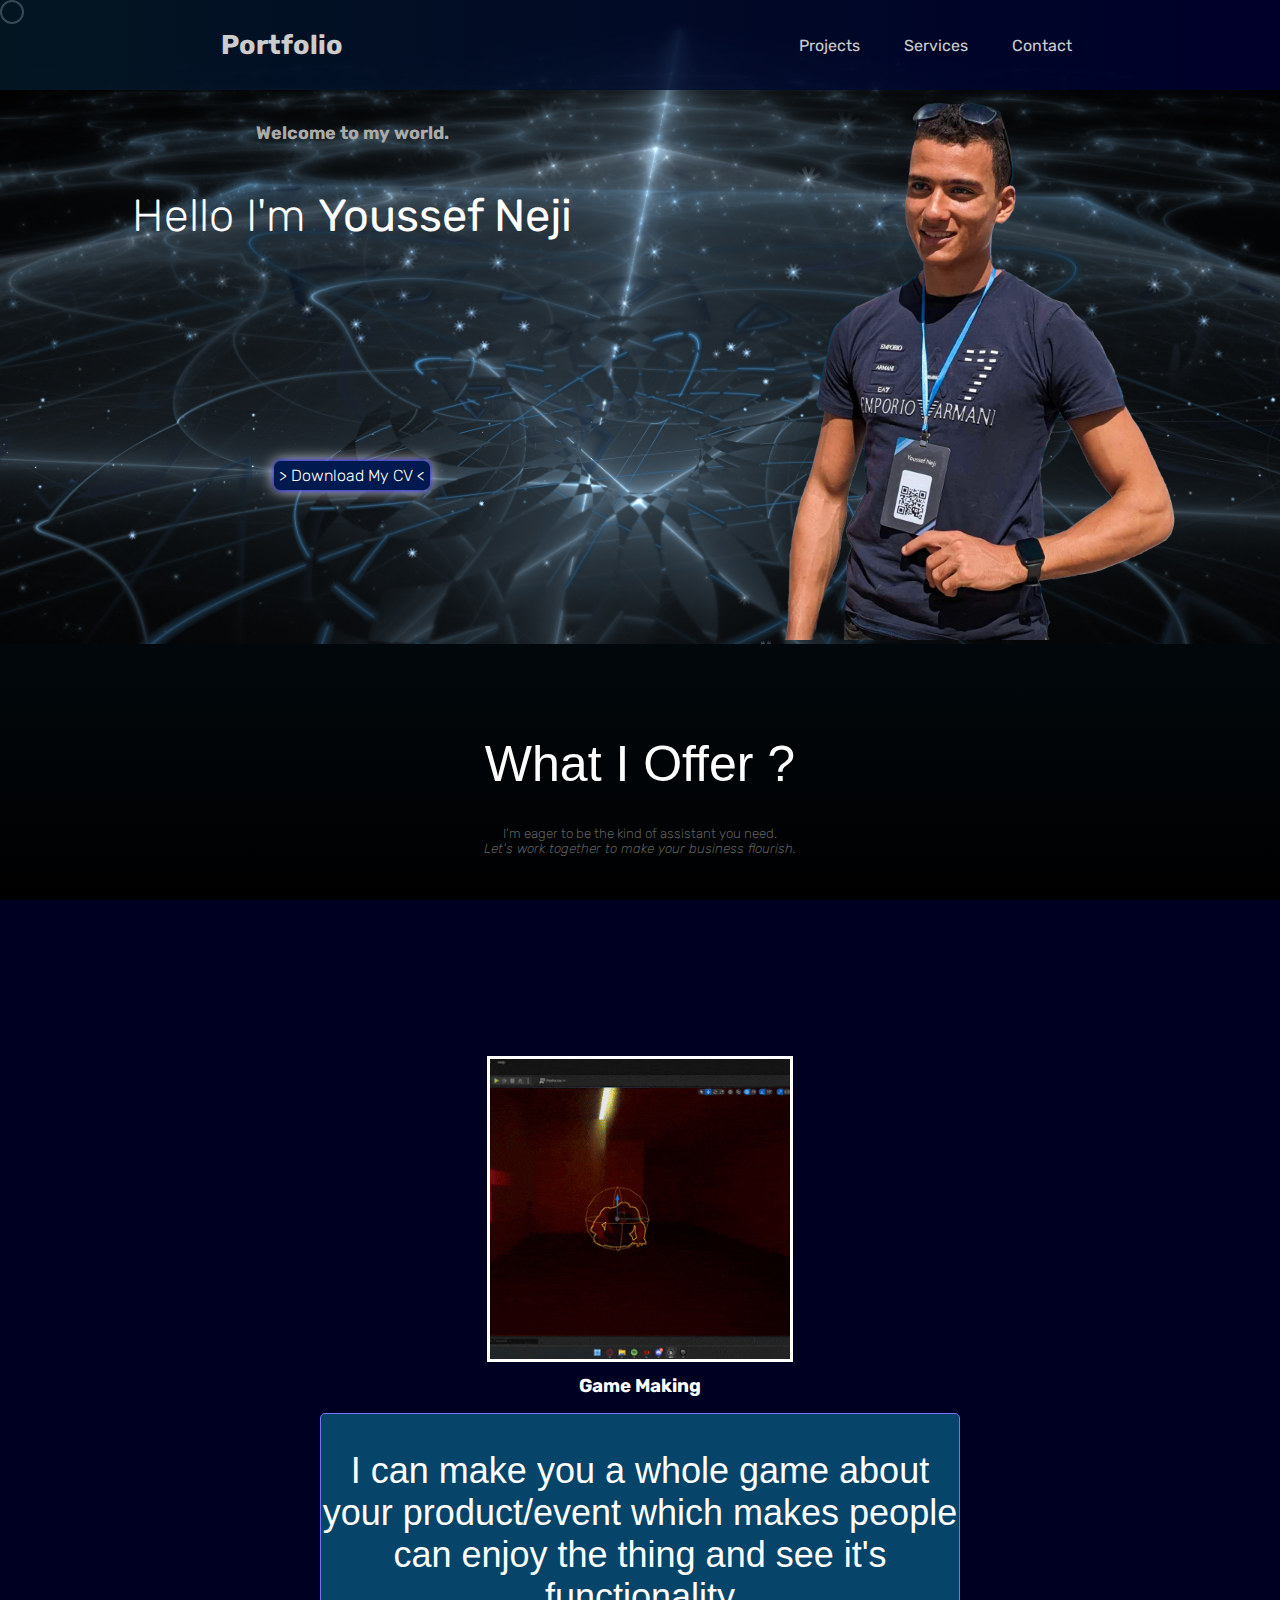
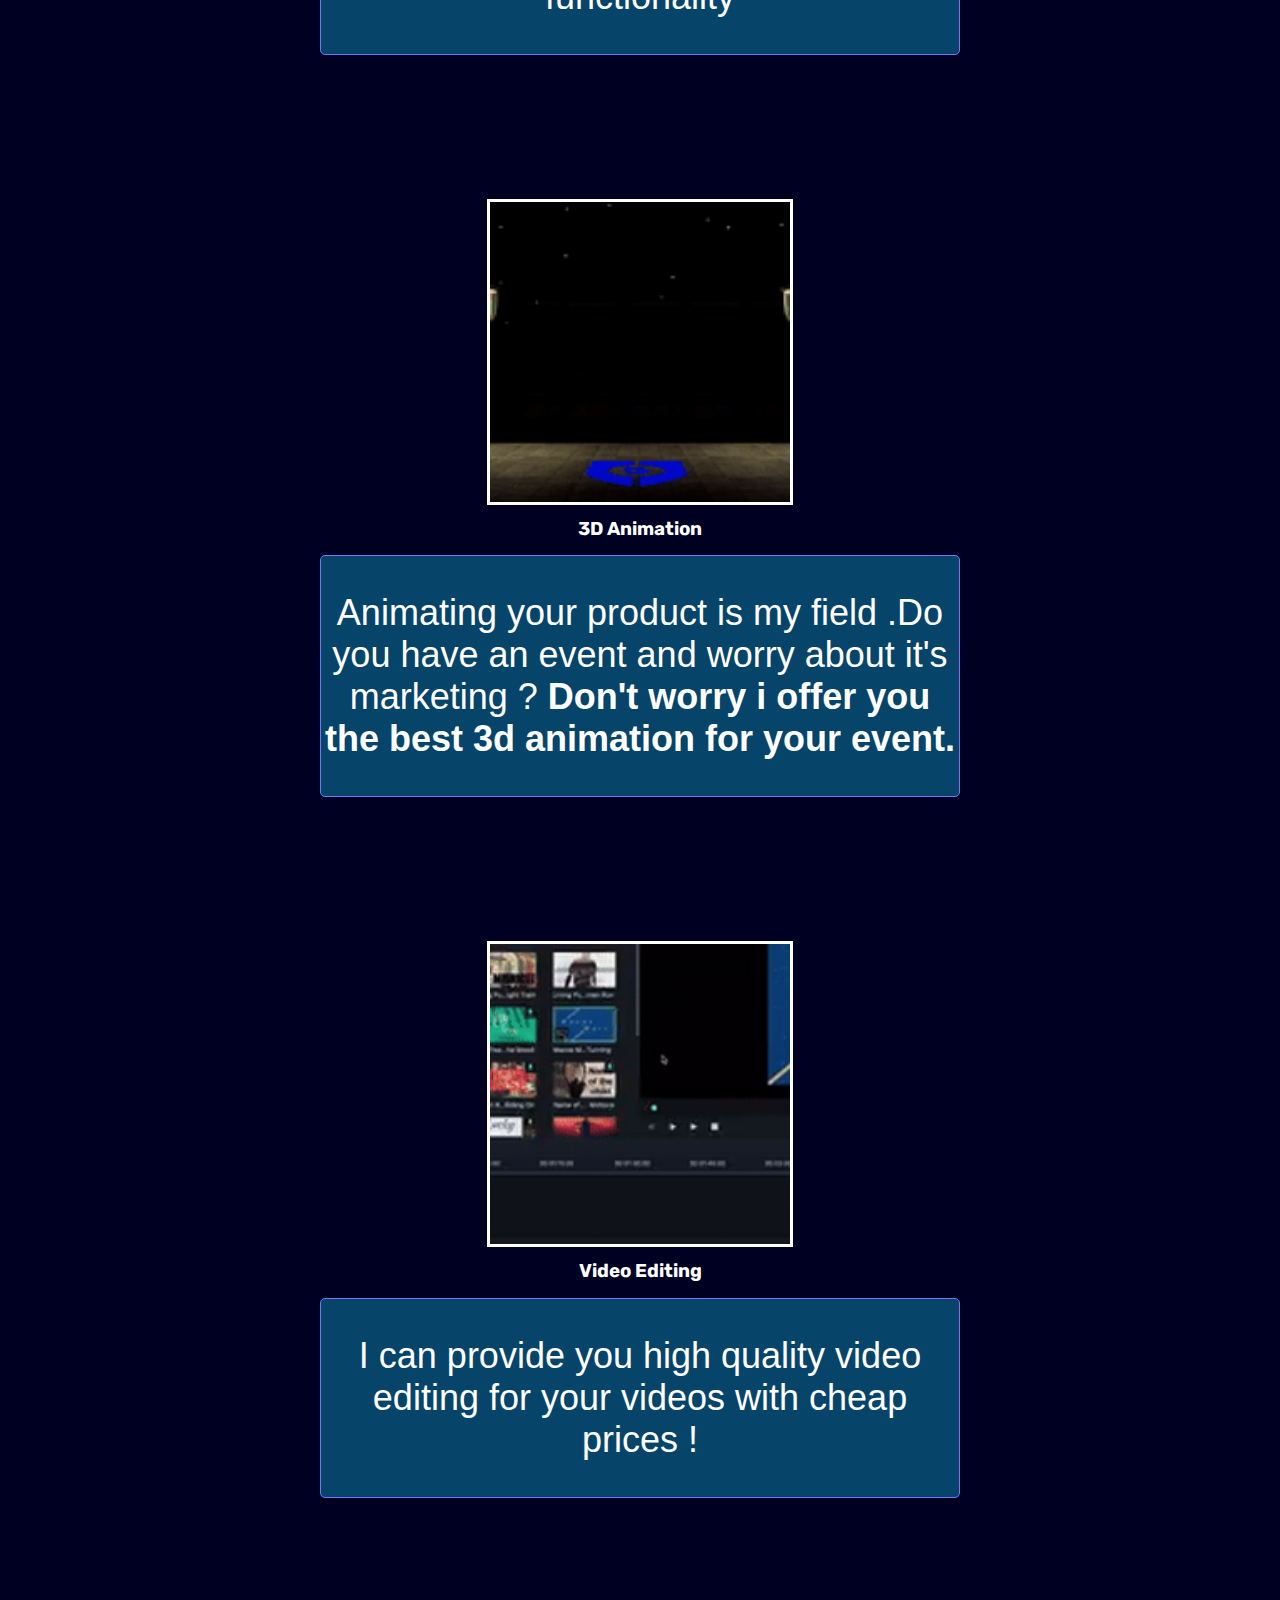
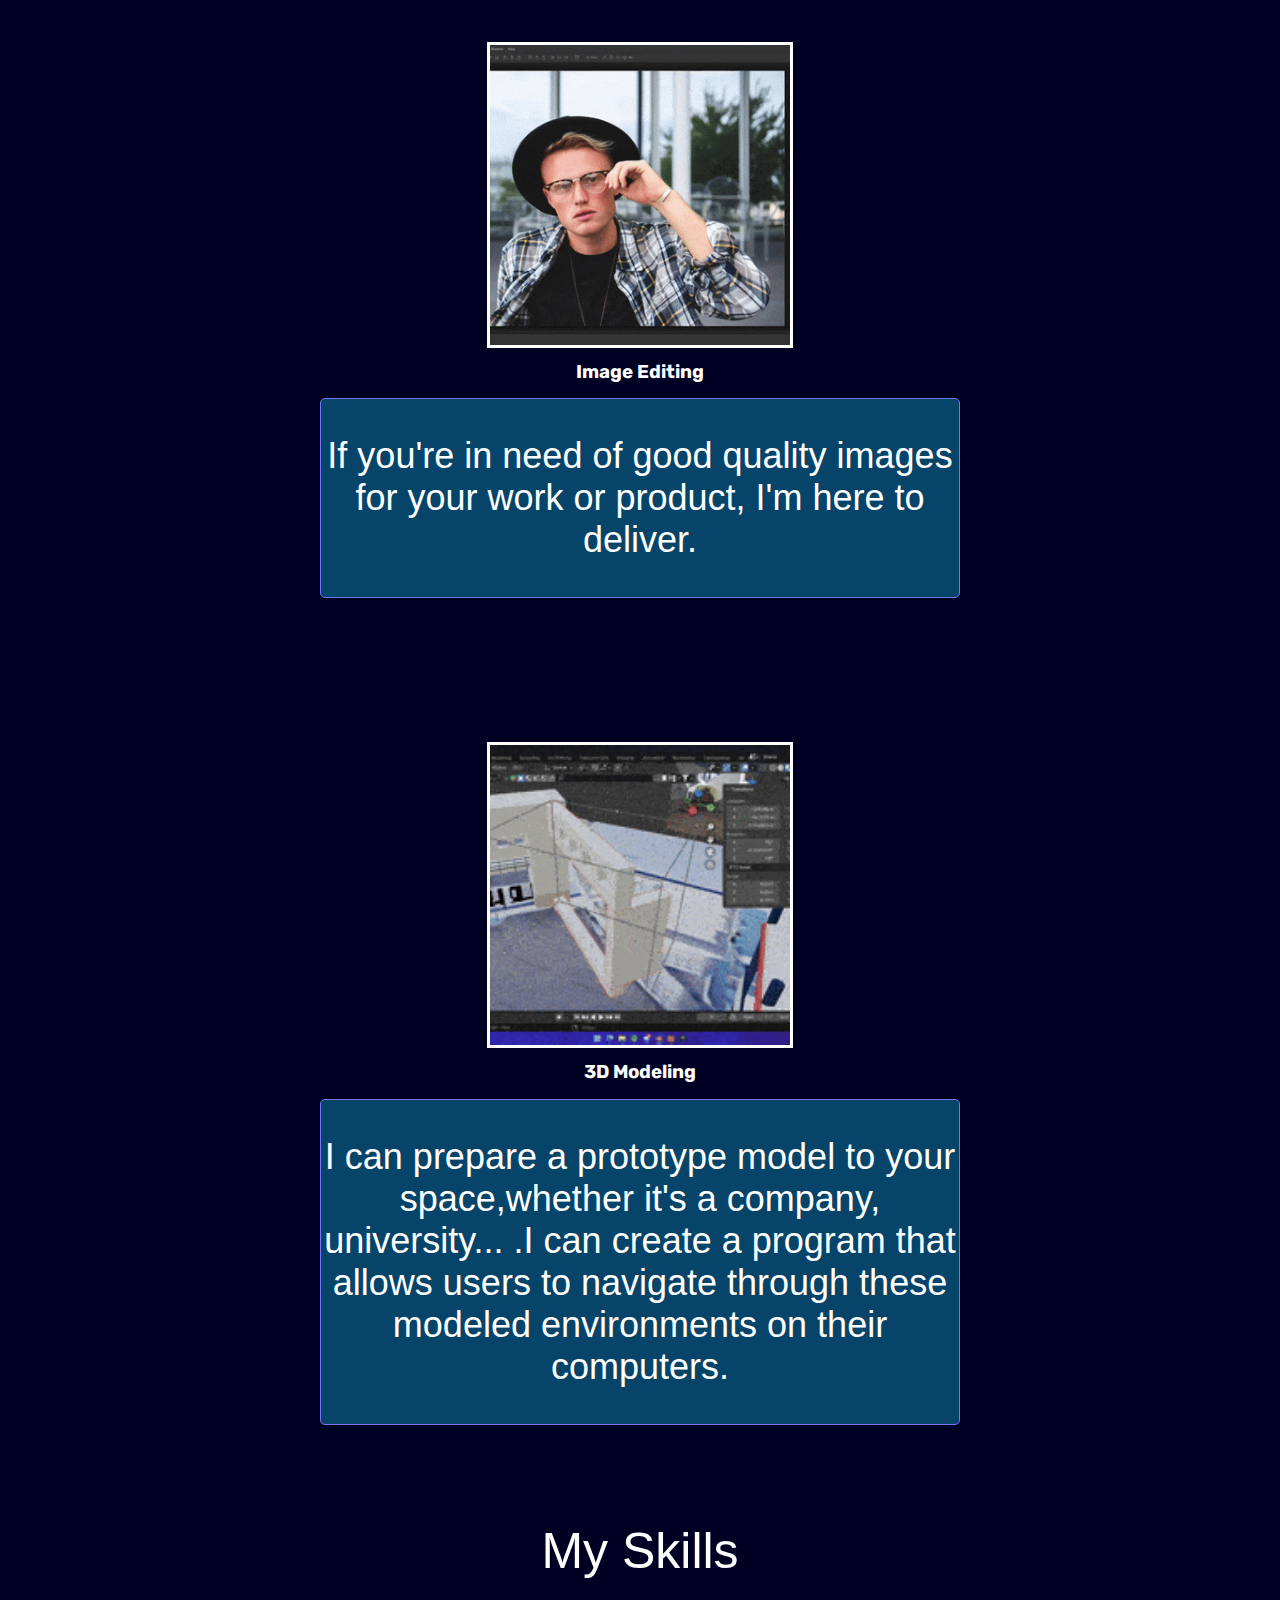
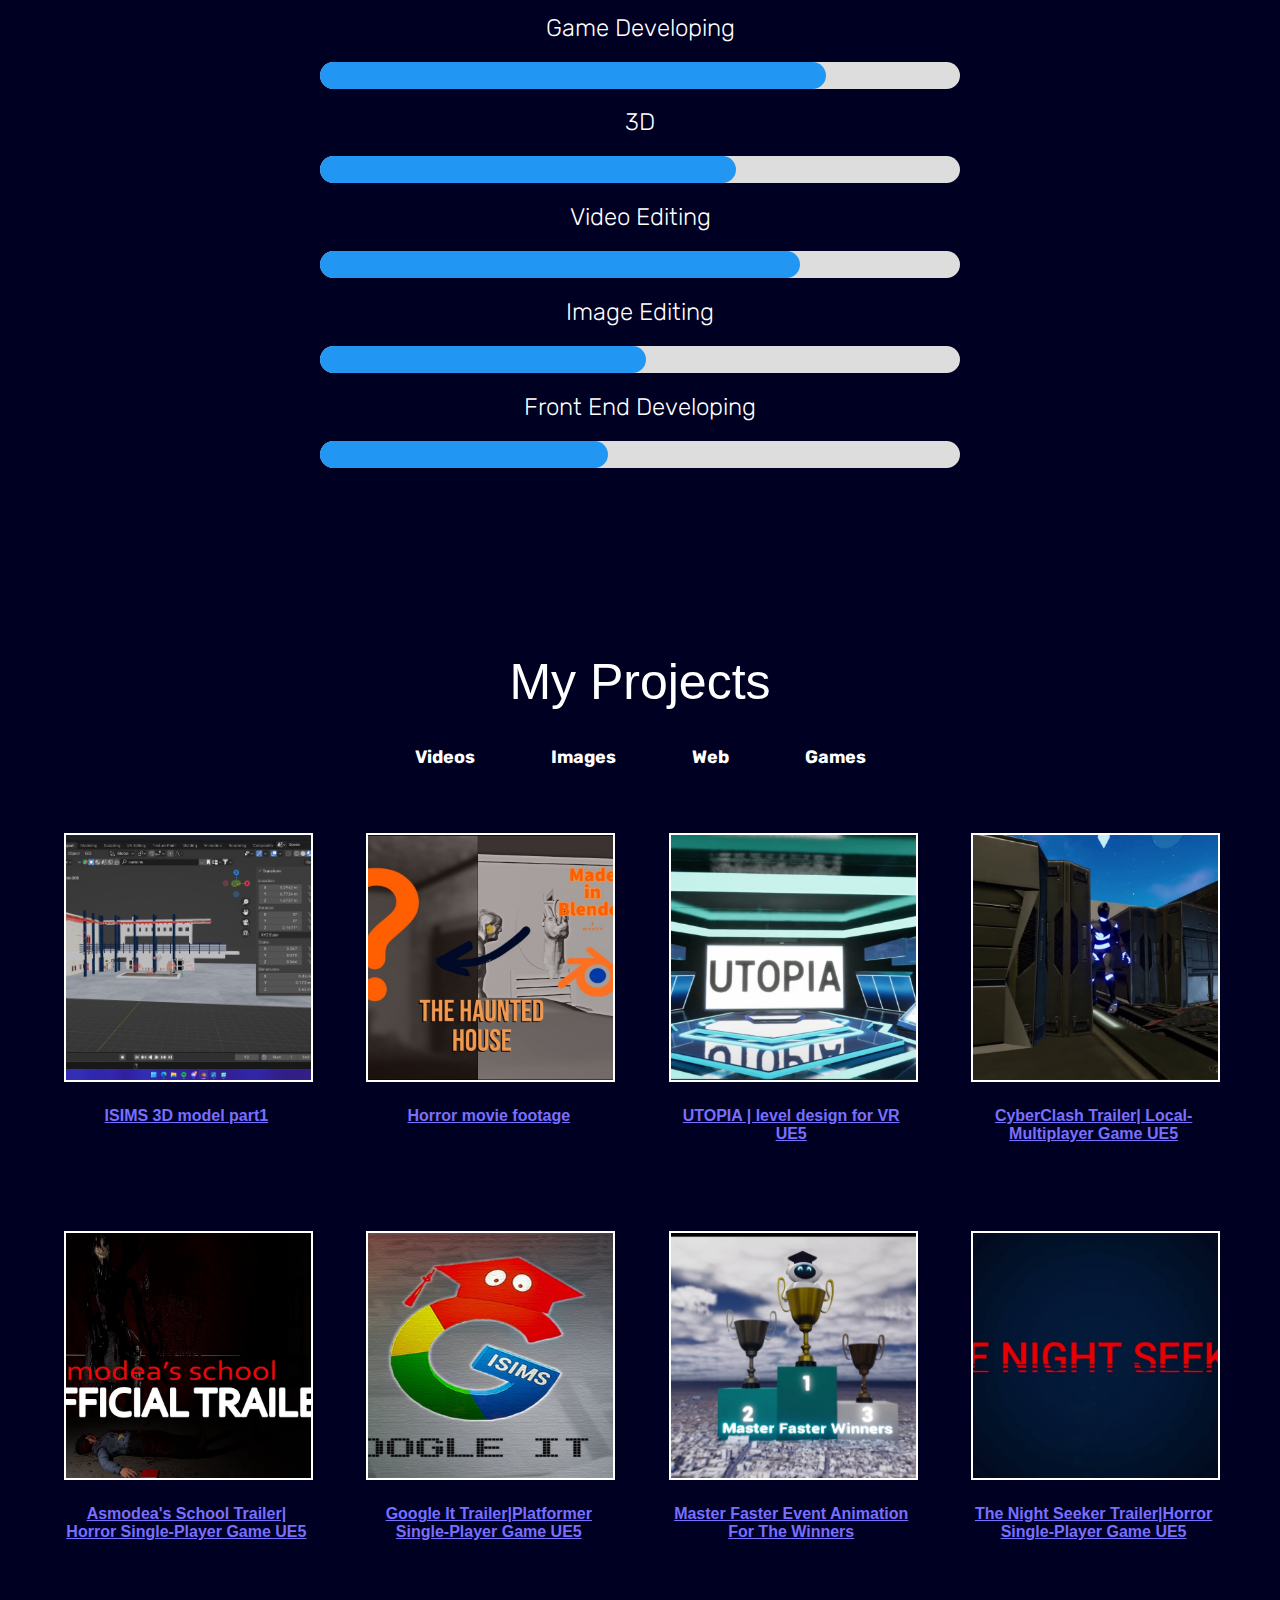
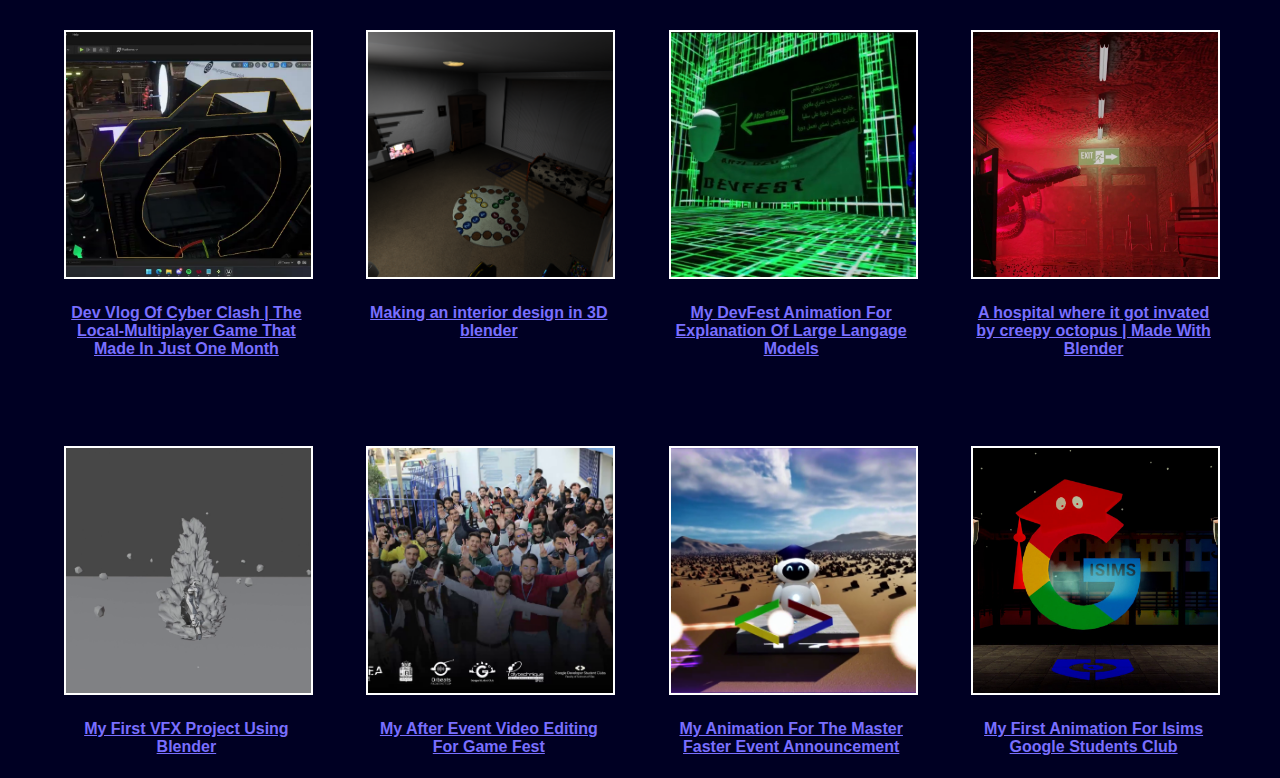
==== commit 46b009bf: "." ====
--- a/index.html
+++ b/index.html
@@ -112,7 +112,7 @@
       <!-- game making link -->
       <div class="Game_Making">
         <div>
-          <img src="Pictures\GameDevelopment.jpg" title="Go To Section">
+          <img src="videos\UnrealEngine52023.02.16-17.50.59.02.Dvr-ezgif.com-optimize.gif" title="Go To Section">
           <h3 class="ServicesText"> Game Making</h3>
         </div>
     
@@ -126,7 +126,7 @@
     
       <div class="Animation">
         <div>
-          <img src="Pictures\3danimation.jpg" title="Go To Section">
+          <img src="videos\Firstpersonmap-ezgif.com-video-to-gif-converter.gif" title="Go To Section">
           <h3 class="ServicesText">3D Animation</h3>
         </div>
         <!-- animation description -->
@@ -139,7 +139,7 @@
       <!-- video editing link  -->
       <div class="Video_editing">
         <div>
-          <img src="Pictures\videoediting.jpg" title="Go To Section">
+          <img src="videos\y2mate.com-HowToEditYourVideotoMusicFilmora9_v144P-ezgif.com-video-to-gif-converter.gif" title="Go To Section">
           <h3 class="ServicesText">Video Editing</h3>
         </div>
         <!-- video editing description-->
@@ -152,7 +152,7 @@
       <!-- image editing link  -->
       <div class="Image_Editing">
         <div>
-          <img src="Pictures\photoediting.jpg" title="Go To Section">
+          <img src="videos\y2mate.com-HowToOutlineAPictureOnPhotoshop1MinutePhotoshop_480p-ezgif.com-optimize.gif" title="Go To Section">
           <h3 class="ServicesText">Image Editing</h3>
         </div>
         <!-- image editing description-->
@@ -163,7 +163,7 @@
     
       <div class="Modeling">
         <div>
-          <img src="Pictures\3dModeling.jpg" title="Go To Section">
+          <img src="videos\Desktop2024.01.14-20.17.40.02.Dvr-ezgif.com-optimize.gif" title="Go To Section">
           <h3 class="ServicesText">3D Modeling</h3>
         </div>
         <div class="centering">
@@ -177,8 +177,6 @@
   </div>
 
 <!-- skills percentage area -->
-</section>
-<section class="section3">
   <div class="skillsSECTION">
     <div>
       <h1 class="myskillsTEXT">My Skills</h1>
@@ -240,8 +238,6 @@
 <br>
 <br>
 </section>
-
-
           <!-- portfolio section -->
             <section class="section4" id="projects">
               <h1 class="projectsTEXT">
--- a/CSS/home.css
+++ b/CSS/home.css
@@ -5,6 +5,7 @@
   display: grid;
   grid-template-columns: auto;
   justify-content: center;
+  width: 100%;
 }
 
 body {
@@ -19,7 +20,7 @@
   overflow-x: hidden;
   box-sizing: border-box;
   animation : gradient 15s ease infinite ;
-  background: linear-gradient(315deg, rgb(4, 27, 42) 3%, rgba(6,68,105,1) 38%, rgb(24, 52, 65) 68%, rgb(0, 0, 0) 98%);
+  background-image:url(/Pictures/networkBackground.jpg);
   background-size: 400% 400%;
   background-attachment: fixed;
   background-position: center;
@@ -453,7 +454,7 @@
   }
   .full-container{
     margin-top: 10vh;
-    grid-template-columns: repeat(auto-fill,minmax(300px,1fr));
+    grid-template-columns: repeat(auto-fill,minmax(200px,1fr));
   }
    .left-group h3{
     text-align: center;
@@ -572,9 +573,7 @@
   padding-bottom: 5%;
   padding-top:3%;
 }
-.section2{
-  height: 100%;
-}
+
 .MyServices pre{
   padding: 20%;
 }
@@ -600,12 +599,15 @@
   font-size: 50px;
   text-align: center;
 }
+.skills{
+  padding-left:25%;
+  width: 50%;
+}
 .skills_container {
   width: 100%;
   height: 3vh;
   background-color: #ddd;
   border-radius: 25px;
-  text-align: right;
   color: white;
 }
 .skillsSECTION{
@@ -646,7 +648,7 @@
   border-radius: 25px;
 }
 .projectsTEXT{
-  font-size: 5vh;
+  font-size: 4vh;
   font-family:'Gill Sans', 'Gill Sans MT', Calibri, 'Trebuchet MS', sans-serif;
   font-weight: lighter !important;
   font-size: 50px;
@@ -663,7 +665,7 @@
 .Video-Container  {
   display: grid;
   gap: 5%; 
-  grid-template-columns: repeat(auto-fill,minmax(300px,1fr));
+  grid-template-columns: repeat(auto-fill,minmax(200px,1fr));
   justify-content: center;
   place-self: center;
   padding: 5%;
@@ -687,31 +689,13 @@
   background-repeat: no-repeat;
   background-size: cover;
 }
-.section3{
-  background:linear-gradient(#103783,#000000);
-  width: 100%;
-  background-attachment: fixed;
-  background-position: center;
-  background-repeat: no-repeat;
-  background-size: cover;
-}
+
 .Images-Container img{
 cursor: none;
 width: 100%;
 aspect-ratio:1px;
 object-fit:cover;
 border:solid 2px black;
-image-resolution: 1000dpi;
-}
-.descriptionServices{
-  display: flex;
-  align-items: center;
-  justify-content: center;
-  background-color: rgba(255, 255, 255, 0.215);
-  flex-direction: column;
-  width: 100%;
-  height: 25%;
-  position: absolute;
 }
 
 .Images-Container img:hover{
@@ -725,7 +709,7 @@
   display: grid;
   width: 100%;
   color: white;
-  gap: 10%;
+  gap: 5%;
   bottom: 0;
   text-align: center;
   justify-content: center;
@@ -799,8 +783,8 @@
   padding-bottom: 5%;
   width: 50%;
   gap: 5%;
-
-}
+}
+
 .Animation{
   display: grid;
   grid-template-columns: auto auto;
@@ -809,7 +793,31 @@
   padding-bottom: 5%;
   width: 50%;
   gap: 5%;
-
+}
+.Animation .centering:hover{
+  border: rgb(120, 120, 255) solid 1px;
+  color:#ffffff;
+  background-color:rgb(4, 27, 42);
+}
+.Game_Making .centering:hover{
+  border: rgb(120, 120, 255) solid 1px;
+  color:#ffffff;
+  background-color:rgb(4, 27, 42);
+}
+.Modeling .centering:hover{
+  border: rgb(120, 120, 255) solid 1px;
+  color:#ffffff;
+  background-color:rgb(4, 27, 42);
+}
+.Image_Editing .centering:hover{
+  border: rgb(120, 120, 255) solid 1px;
+  color:#ffffff;
+  background-color:rgb(4, 27, 42);
+}
+.Video_editing .centering:hover{
+  border: rgb(120, 120, 255) solid 1px;
+  color:#ffffff;
+  background-color:rgb(4, 27, 42);
 }
 .Game_Making{
   display: grid;
@@ -822,8 +830,8 @@
 }
 
 .services_container .centering{
-  background:linear-gradient(rgba(51, 129, 162, 0.256),rgba(135, 135, 135, 0.231));
-  color: #ffffff;
+  border: rgb(116, 116, 255) solid 1px;
+  background-color:rgba(6,68,105,1);
   border-radius: 5px;
   width: auto;
   justify-content: center;
@@ -833,14 +841,10 @@
   font-size: 4vh;
   font-family: 'Gill Sans', 'Gill Sans MT', Calibri, 'Trebuchet MS', sans-serif;
 }
-
 .Video-Container h4{
   text-align: center;
   text-decoration:underline;
   font-family: 'Lucida Sans', 'Lucida Sans Regular', 'Lucida Grande', 'Lucida Sans Unicode', Geneva, Verdana, sans-serif;
   color: rgb(121, 111, 255);
   animation: colorchange 20s ease-in-out infinite;
-}
-
-
-
+}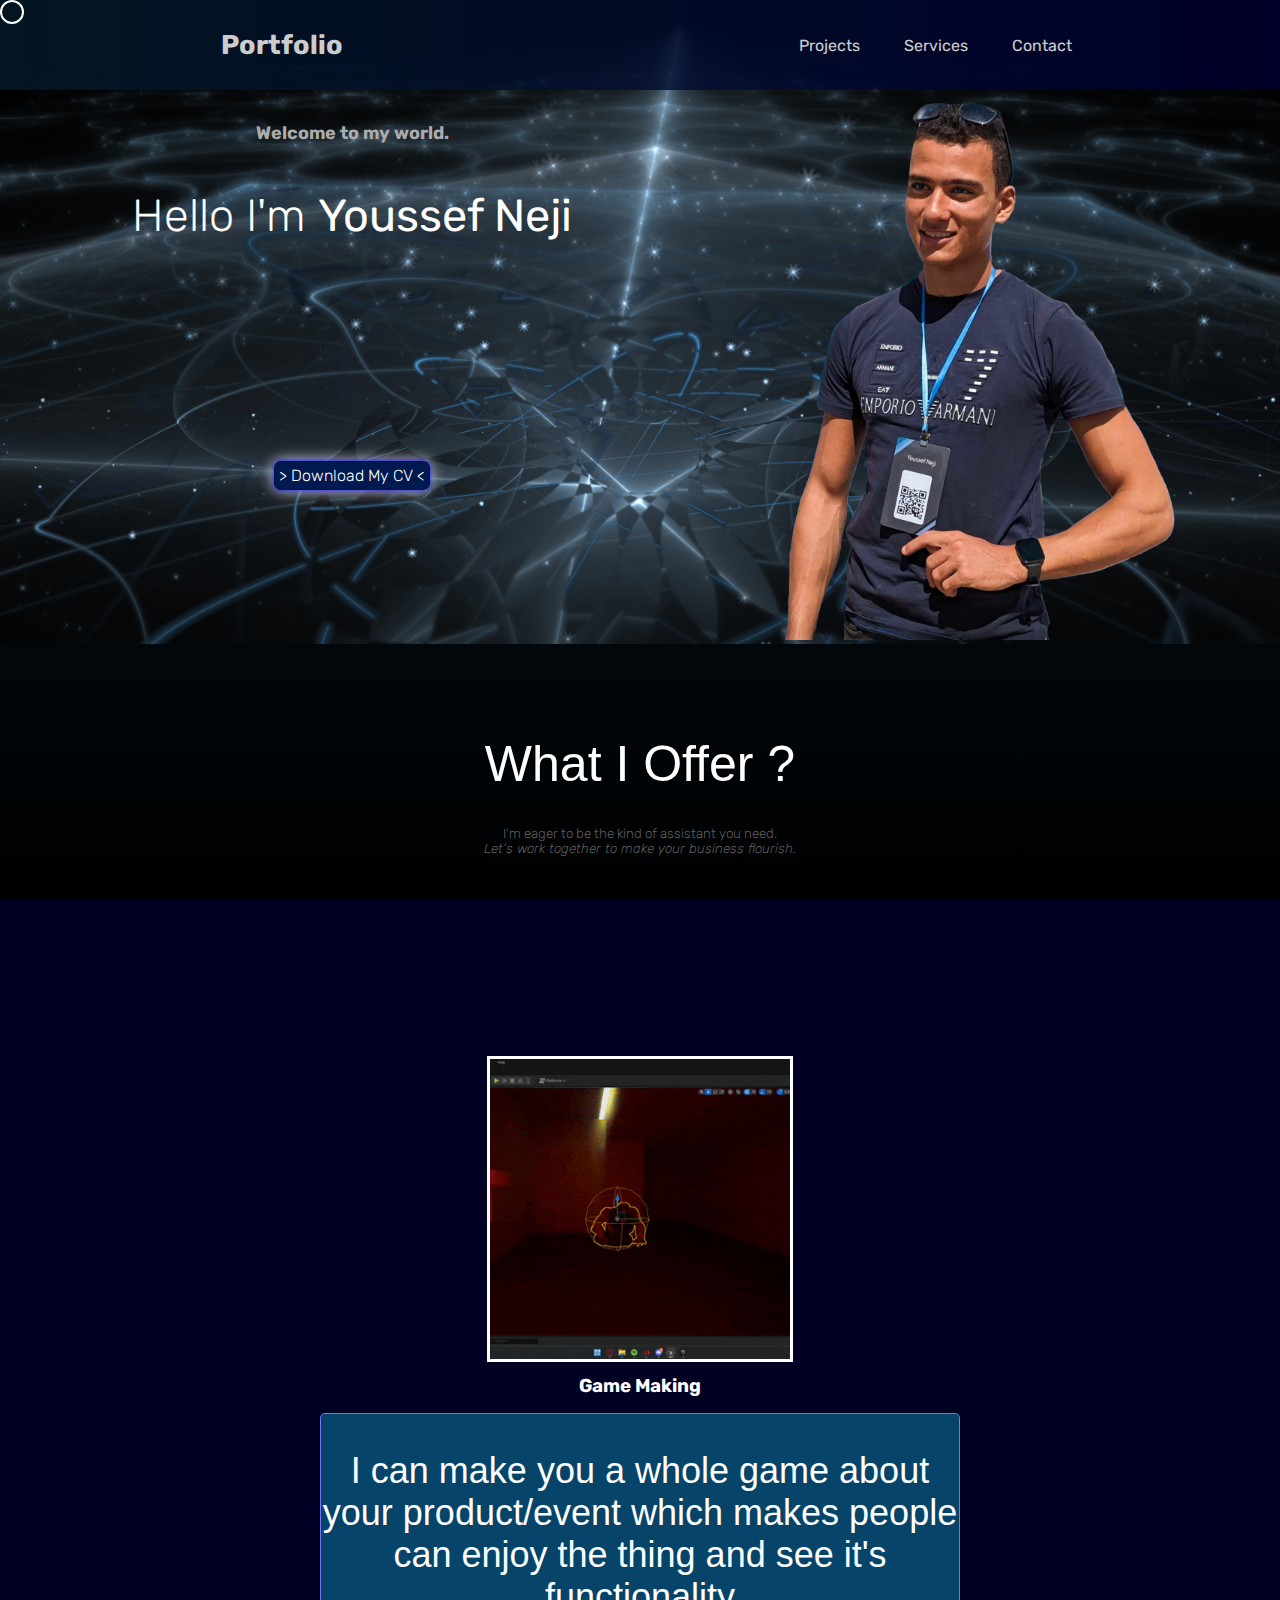
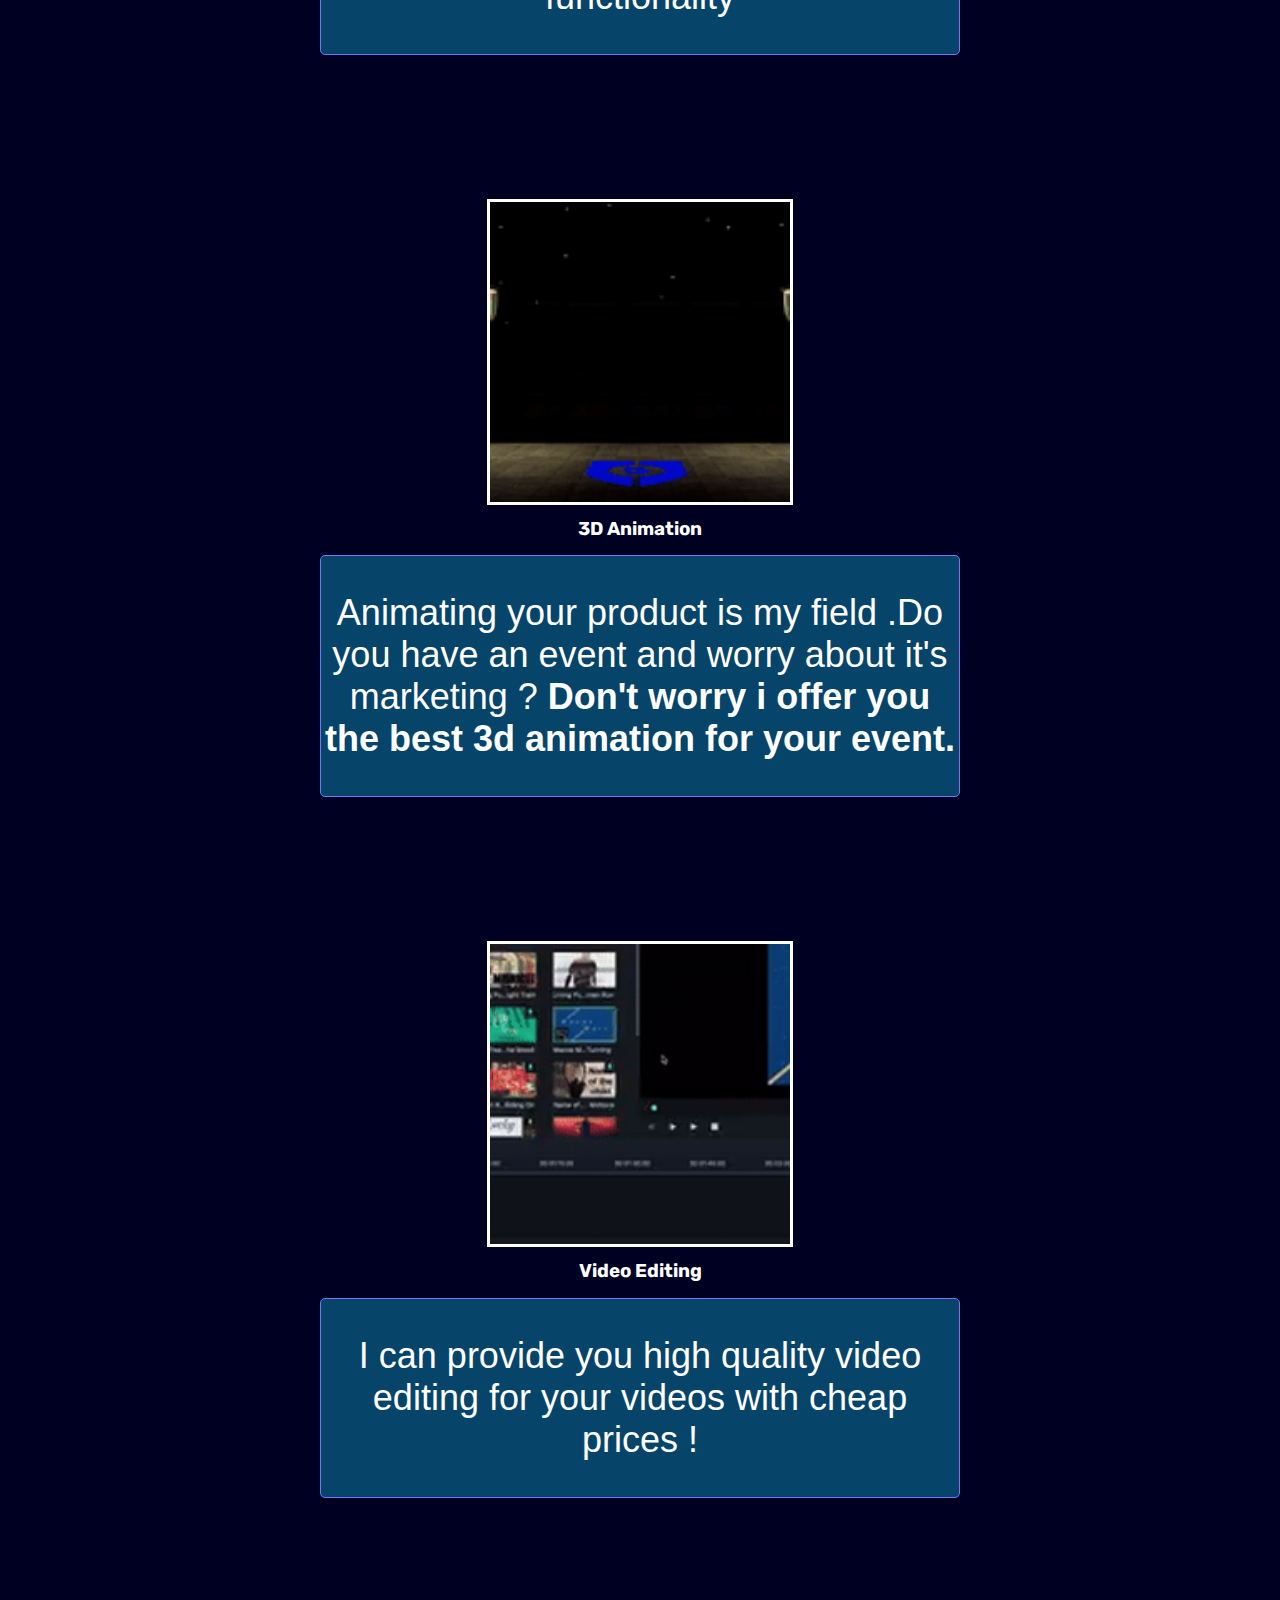
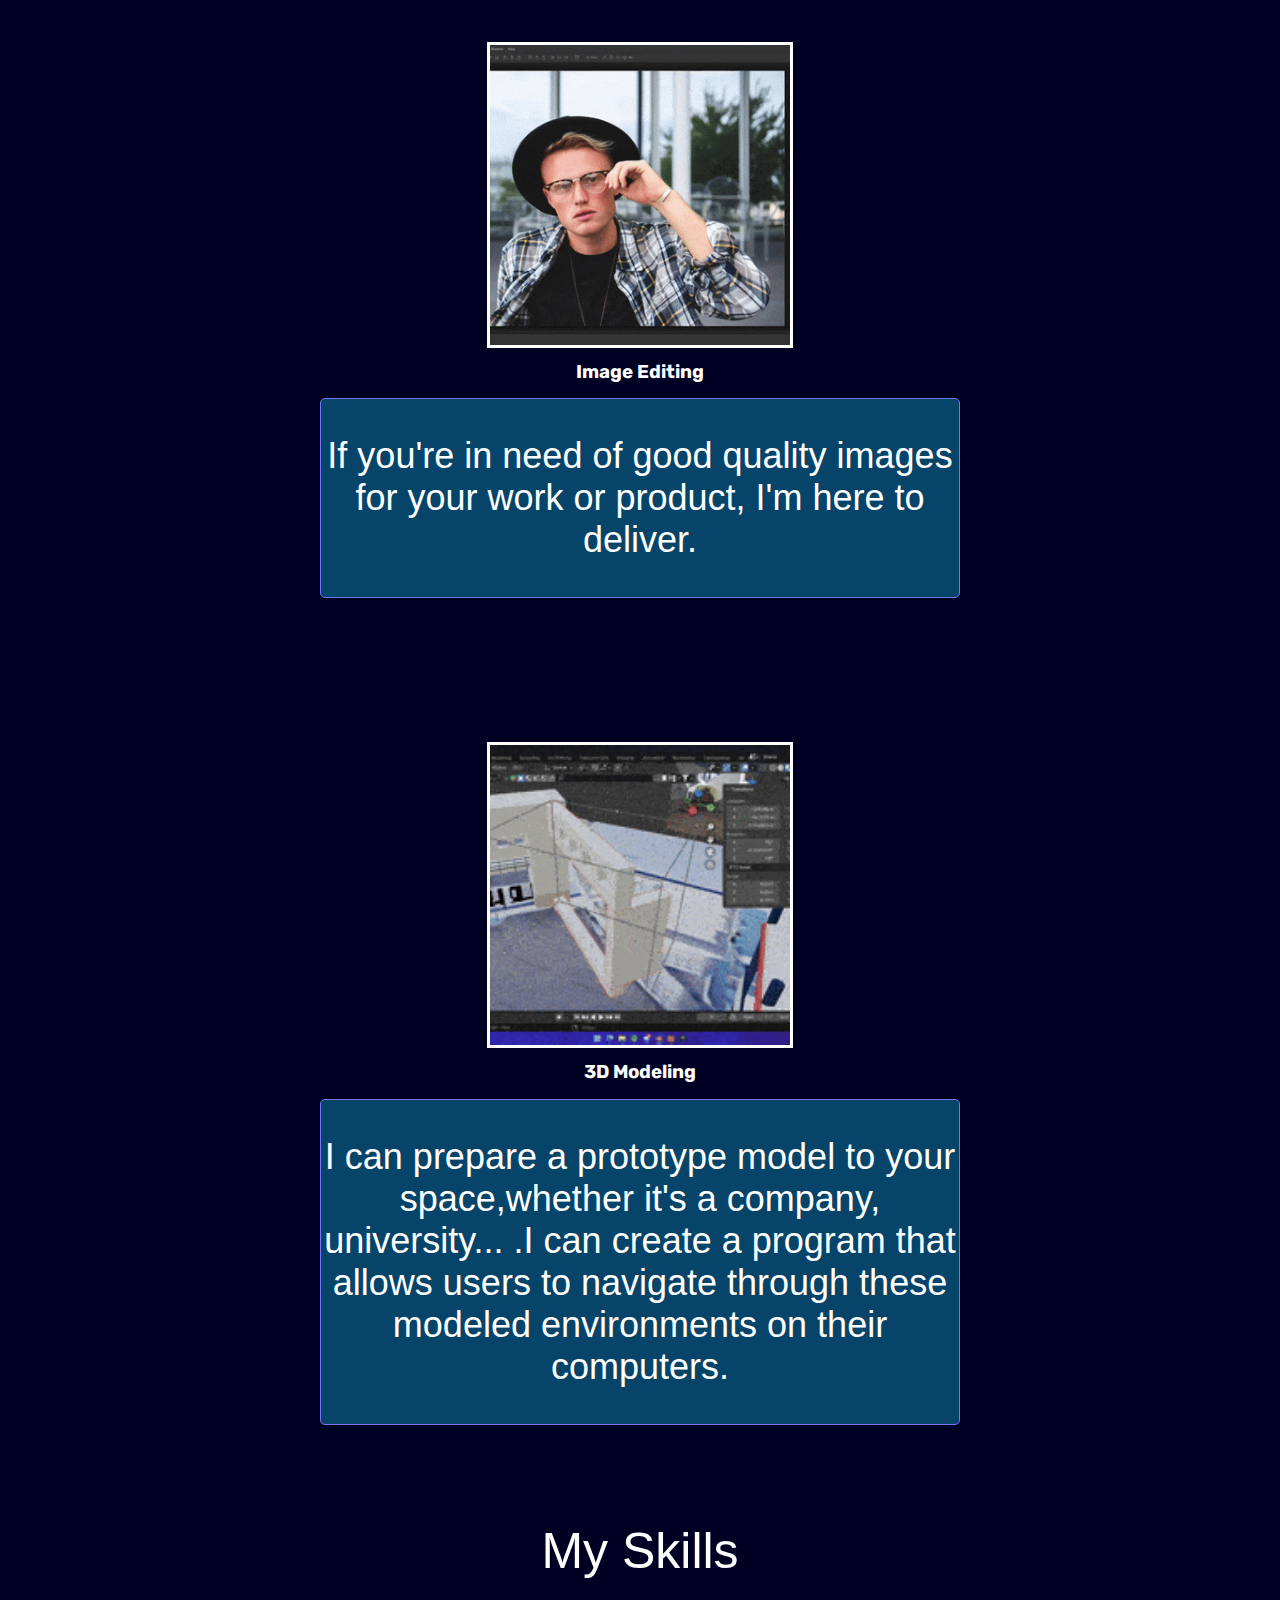
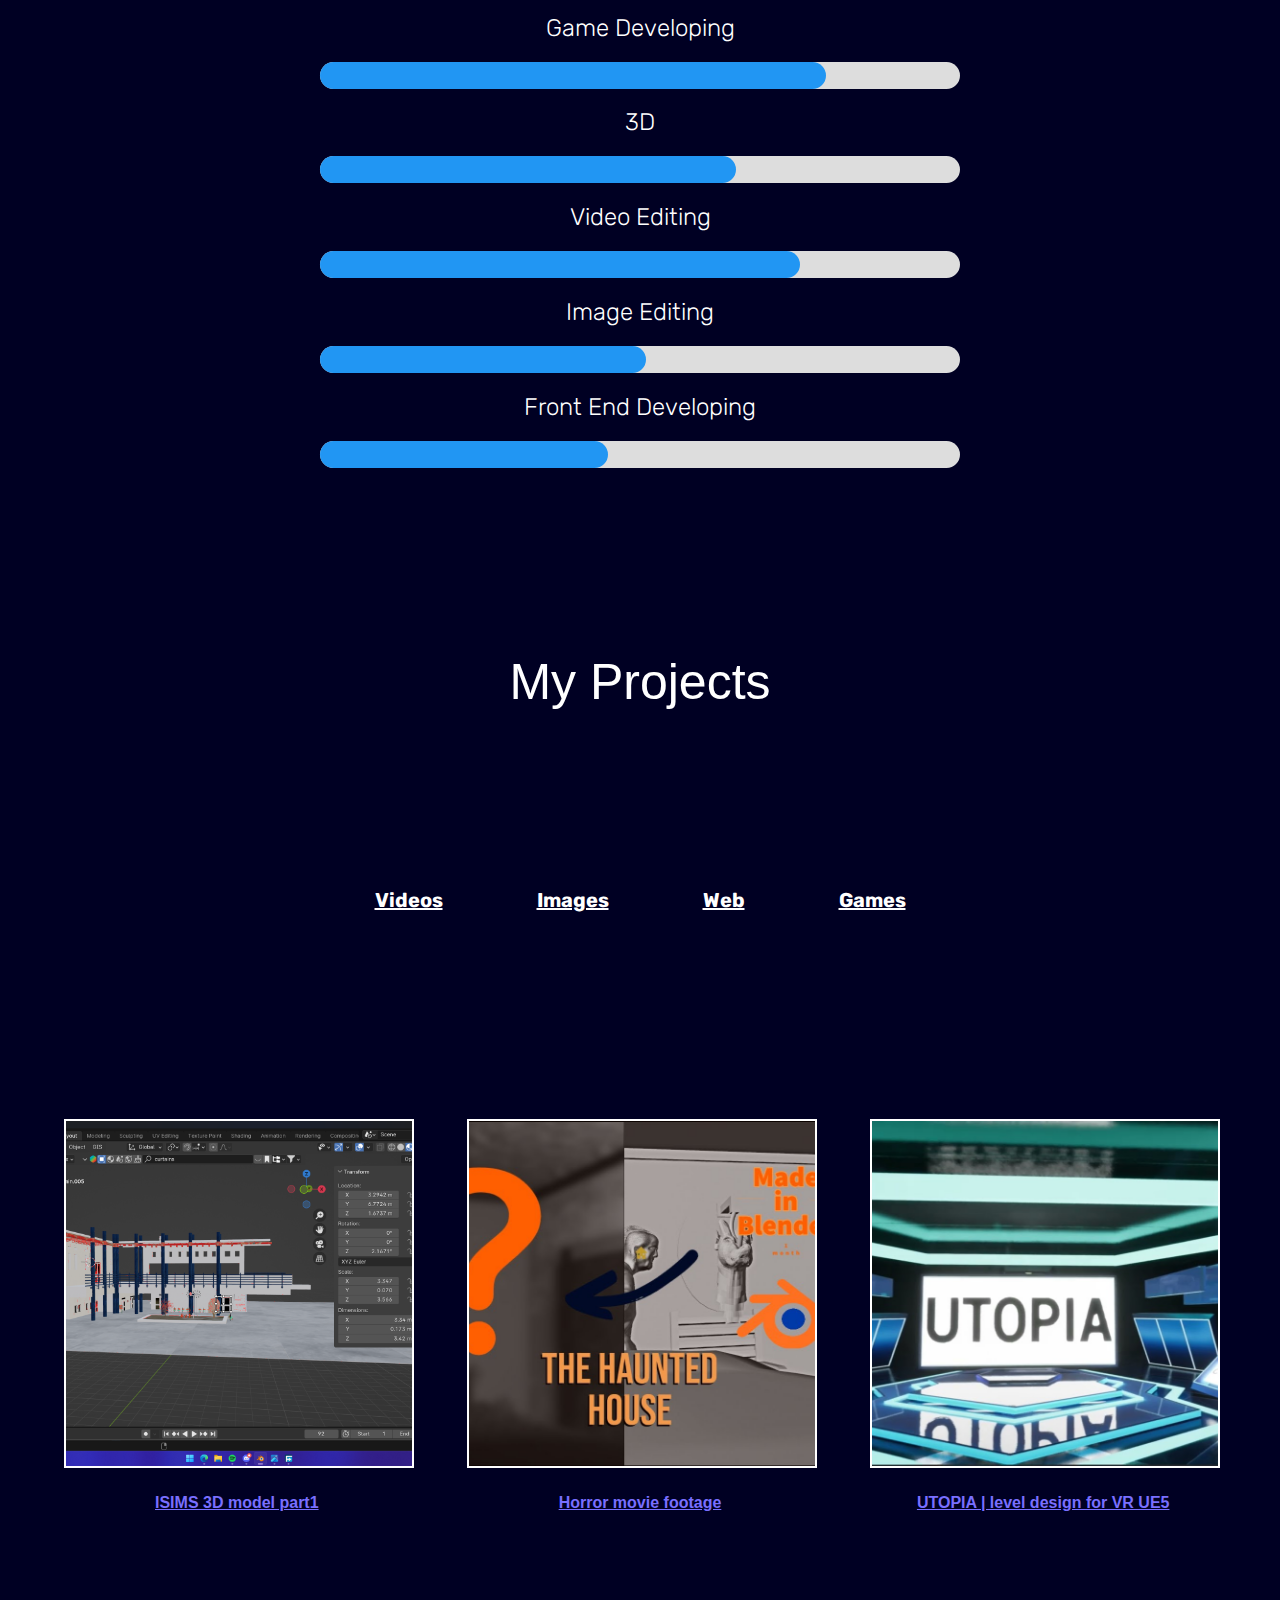
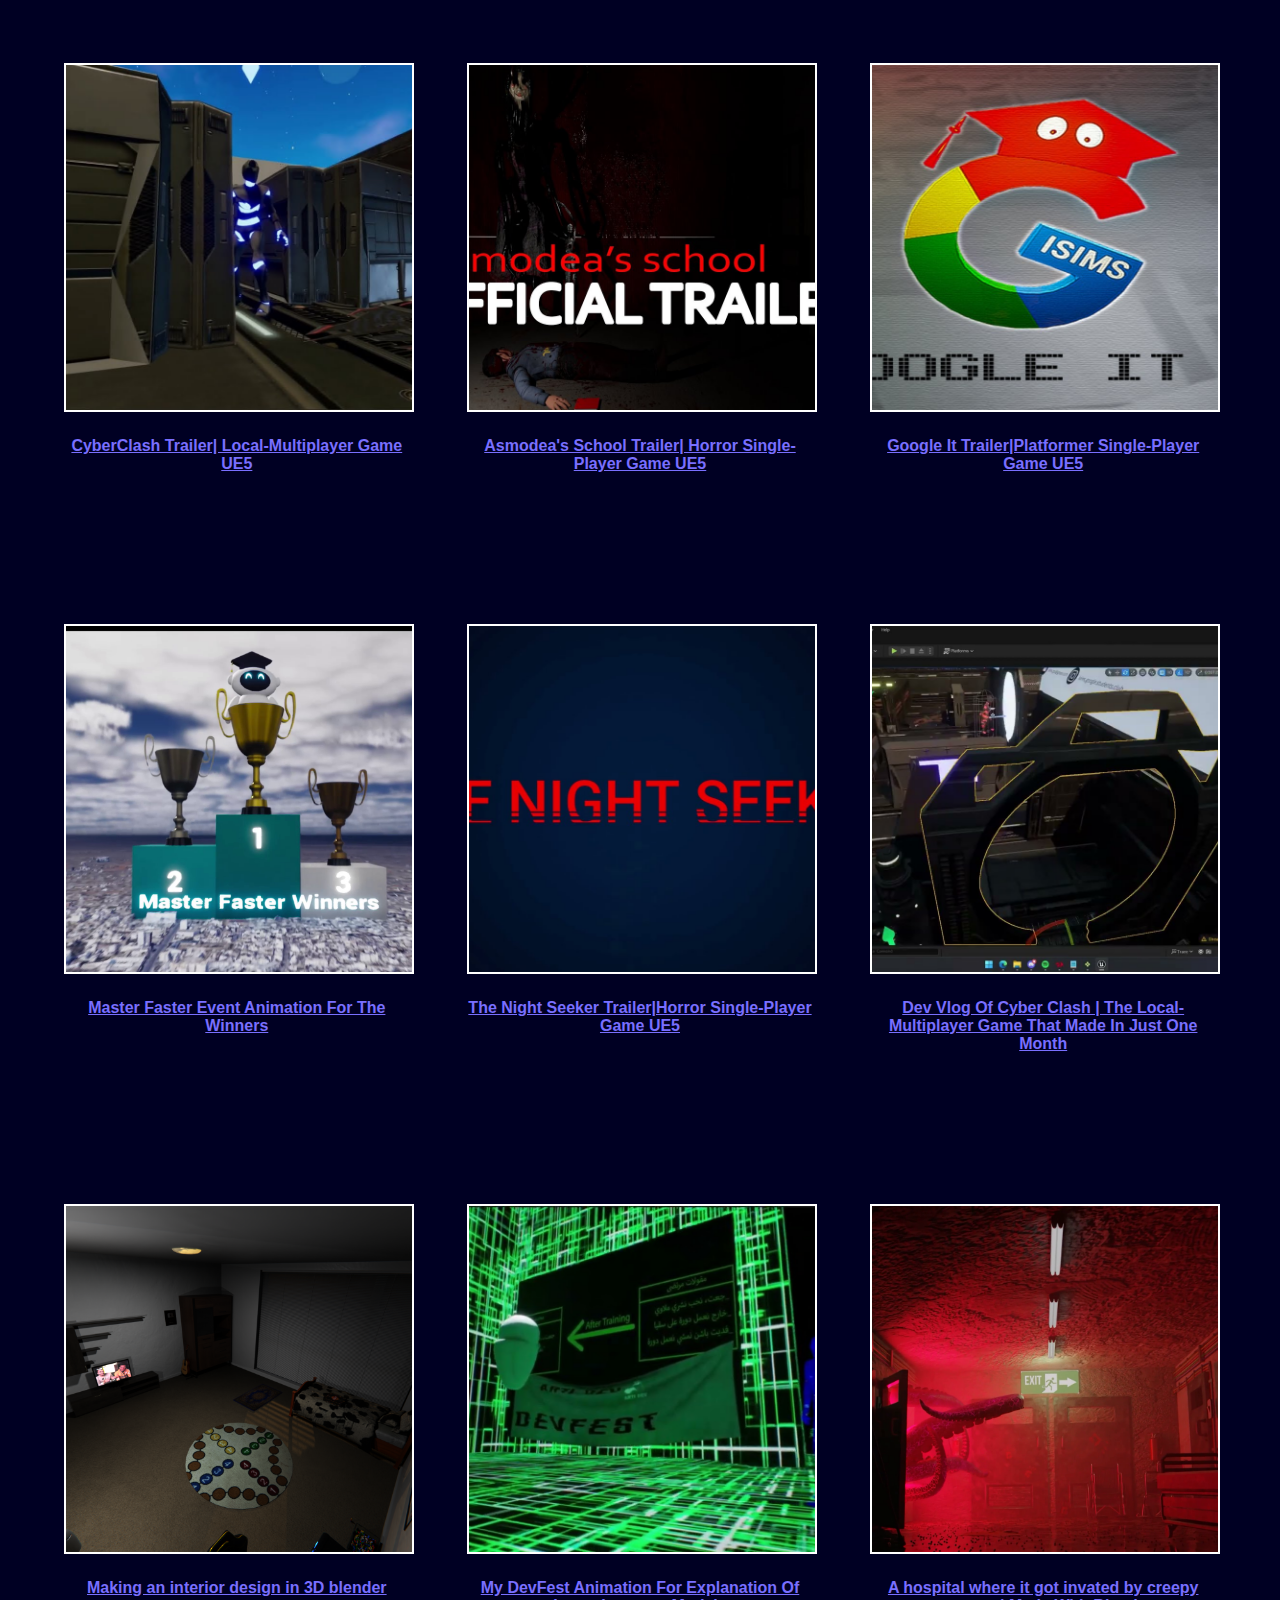
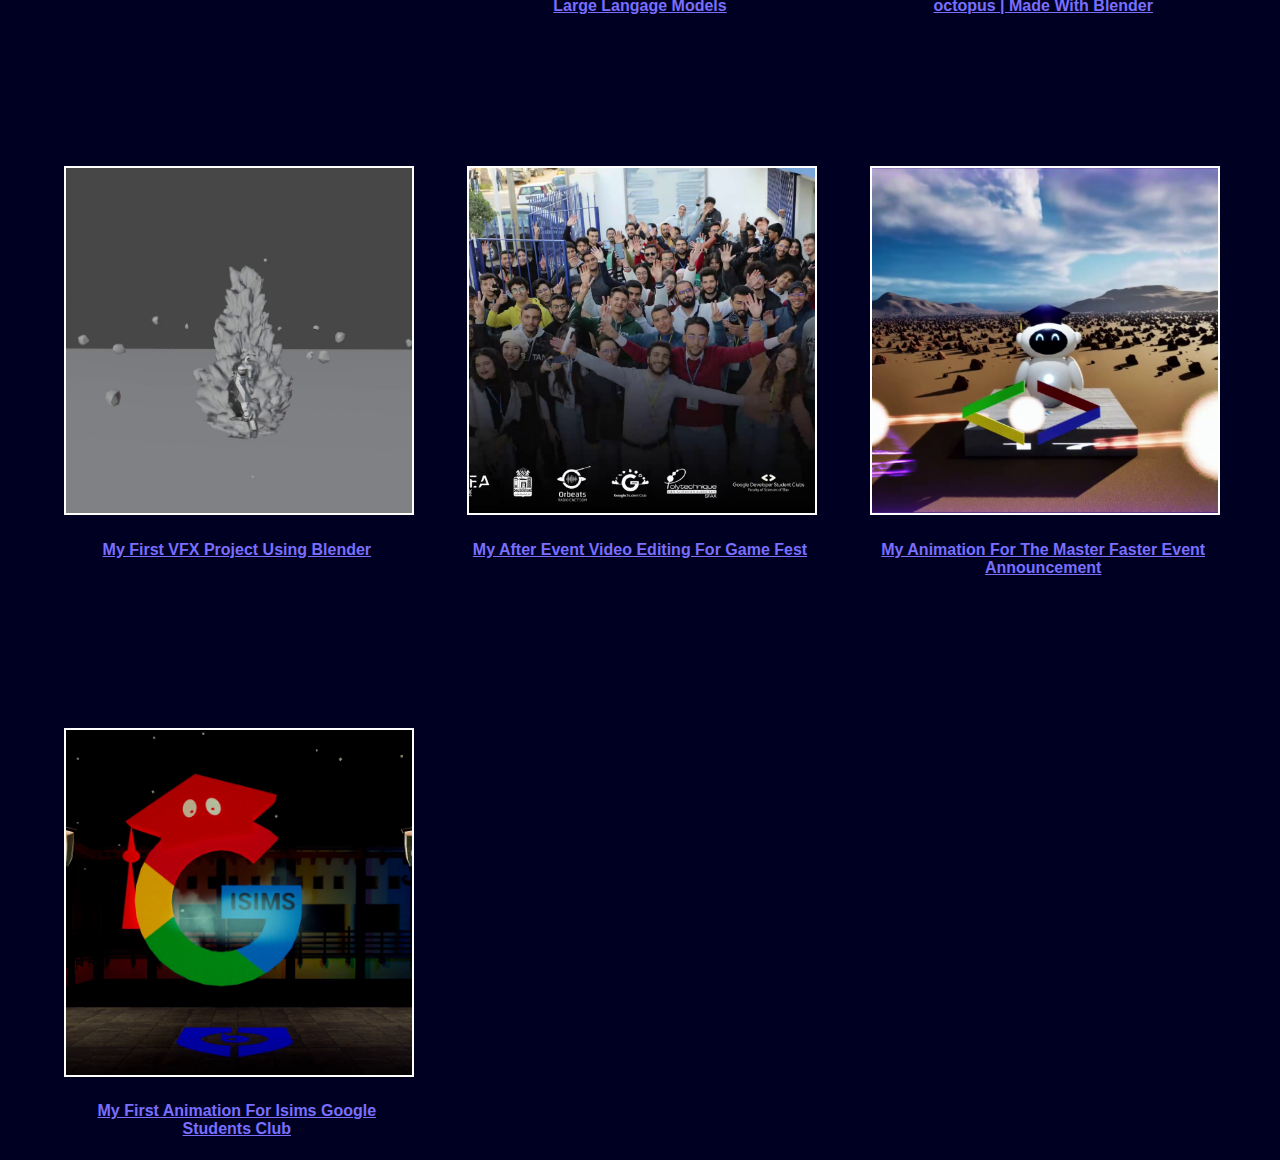
==== commit aaea1840: "major update" ====
--- a/index.html
+++ b/index.html
@@ -18,15 +18,14 @@
   <div id="custom-cursor"></div>
 
   <!-- NavBarMenu-->
-  <div class="container">
-    <section class="section1">
-      <div class="navigationBar" id="navigationBar">
-        <div>
-          <h1 class="PageName">Portfolio</h1>
-        </div>
-        <div class="right-group">
-        <div>
-           <a href="#projects" class="NavMenuButtons"  >   <!--HOME BUTTON  -->
+  <section class="section1">
+    <div class="navigationBar" id="navigationBar">
+      <div>
+        <h1 class="PageName">Portfolio</h1>
+      </div>
+      <div class="right-group">
+        <div>
+          <a href="#projects" class="NavMenuButtons"> <!--HOME BUTTON  -->
             <span></span>
             <span></span>
             <span></span>
@@ -35,7 +34,7 @@
           </a>
         </div>
         <div>
-          <a href="#section2" class="NavMenuButtons" >
+          <a href="index.html#services" class="NavMenuButtons">
             <span></span>
             <span></span>
             <span></span>
@@ -43,7 +42,7 @@
             Services</a>
         </div>
         <div>
-          <a href="#" class="NavMenuButtons">
+          <a href="Contact.html" class="NavMenuButtons">
             <span></span>
             <span></span>
             <span></span>
@@ -52,395 +51,426 @@
           </a>
         </div>
       </div>
-        </div>
-      </div>
-    </section>
-    <section id="home" class="fadein" class="section2">
-      <!-- undernavbar navigation-->
-      <div class="full-container">
-        <div class="left-group">
-          <h4 class="Presentation">Welcome to my world.</h4>
-          <h3 class="introduction">Hello I'm <b>Youssef Neji</b></h3>
-
-          <h5 id="element"></h5>
-          
-          <script src="https://unpkg.com/typed.js@2.0.16/dist/typed.umd.js"></script>
-          <script>
-            let typed = new Typed('#element', {
-              strings: ['A web developer','A game developer','A 3d artist','A video editor'],
-              showCursor:false,
-              typeSpeed: 70, loop: true, backSpeed: 50});
-              
-          </script>
-          
-
-          <div class="wiggling">
-            <a href="Pictures\Youssef CV.pdf" download="Youssef CV.pdf" class="CV"> > Download My CV < </a>
-          </div>
-    
-        </div>
-        <div class="Right-Group">
-          <img src="Pictures/YoussefAvatarv1.png" class="Mypicture">
-        </div>
-      </div>
-      
-    </section>
-
-    <section class="section2" id="section2">
-<!-- services section -->
-<div class="MyServices">
-  <div>
-    <br>
-    <br>
-    <br>
-    <h1 class="services">
-      What I Offer ?
+    </div>
+  </section>
+  <section id="home" class="fadein">
+    <!-- undernavbar navigation-->
+    <div class="full-container">
+      <div class="left-group">
+        <h4 class="Presentation">Welcome to my world.</h4>
+        <h3 class="introduction">Hello I'm <b>Youssef Neji</b></h3>
+
+        <h5 id="element"></h5>
+
+        <script src="https://unpkg.com/typed.js@2.0.16/dist/typed.umd.js"></script>
+        <script>
+          let typed = new Typed('#element', {
+            strings: ['A web developer', 'A game developer', 'A 3d artist', 'A video editor'],
+            showCursor: false,
+            typeSpeed: 70, loop: true, backSpeed: 50
+          });
+
+        </script>
+
+
+        <div class="wiggling">
+          <a href="Pictures\Youssef CV.pdf" download="Youssef CV.pdf" class="CV"> > Download My CV < </a>
+        </div>
+
+      </div>
+      <div class="Right-Group">
+        <img src="Pictures/YoussefAvatarv1.png" class="Mypicture">
+      </div>
+    </div>
+
+  </section>
+
+  <section class="section2" id="services">
+    <!-- services section -->
+    <div class="MyServices">
+      <div>
+        <br>
+        <br>
+        <br>
+        <h1 class="services">
+          What I Offer ?
+        </h1>
+        <h5 class="OffreDescription">
+          I'm eager to be the kind of assistant you need.<br>
+          <i>Let's work together to make your business flourish.</i>
+        </h5>
+        <br>
+        <br>
+        <br>
+        <br>
+        <br>
+        <br>
+      </div>
+      <div class="services_container">
+
+        <!-- game making link -->
+        <div class="Game_Making">
+          <div>
+            <img src="videos\UnrealEngine52023.02.16-17.50.59.02.Dvr-ezgif.com-optimize.gif" title="Go To Section">
+            <h3 class="ServicesText"> Game Making</h3>
+          </div>
+
+          <!-- gamedev description link -->
+          <div class="centering">
+            <p>I can make you a whole game about your product/event which makes people can enjoy the thing and see
+              it's
+              functionality</p>
+          </div>
+        </div>
+        <!-- animation link  -->
+
+        <div class="Animation">
+          <div>
+            <img src="videos\Firstpersonmap-ezgif.com-video-to-gif-converter.gif" title="Go To Section">
+            <h3 class="ServicesText">3D Animation</h3>
+          </div>
+          <!-- animation description -->
+          <div class="centering">
+            <p>Animating your product is my field .Do you have an event and worry about it's marketing ?<b> Don't
+                worry
+                i
+                offer you the best 3d animation for your event.</b></p>
+          </div>
+        </div>
+
+        <!-- video editing link  -->
+        <div class="Video_editing">
+          <div>
+            <img src="videos\y2mate.com-HowToEditYourVideotoMusicFilmora9_v144P-ezgif.com-video-to-gif-converter.gif"
+              title="Go To Section">
+            <h3 class="ServicesText">Video Editing</h3>
+          </div>
+          <!-- video editing description-->
+          <div class="centering">
+            <p>
+              I can provide you high quality video editing for your videos with cheap prices !
+            </p>
+          </div>
+        </div>
+        <!-- image editing link  -->
+        <div class="Image_Editing">
+          <div>
+            <img src="videos\y2mate.com-HowToOutlineAPictureOnPhotoshop1MinutePhotoshop_480p-ezgif.com-optimize.gif"
+              title="Go To Section">
+            <h3 class="ServicesText">Image Editing</h3>
+          </div>
+          <!-- image editing description-->
+          <div class="centering">
+            <p>If you're in need of good quality images for your work or product, I'm here to deliver.</p>
+          </div>
+        </div>
+
+        <div class="Modeling">
+          <div>
+            <img src="videos\Desktop2024.01.14-20.17.40.02.Dvr-ezgif.com-optimize.gif" title="Go To Section">
+            <h3 class="ServicesText">3D Modeling</h3>
+          </div>
+          <div class="centering">
+            <p>I can prepare a prototype model to your space,whether it's a company, university... .I can create a
+              program
+              that allows users to navigate through these modeled environments on their computers.</p>
+          </div>
+        </div>
+      </div>
+      <!-- more services here if needed -->
+    </div>
+    <!-- skills percentage area -->
+    <div class="skillsSECTION">
+      <div>
+        <h1 class="myskillsTEXT">My Skills</h1>
+      </div>
+      <div>
+        <div class="skills">
+          <h2 style="font-weight: lighter !important;text-align:center">
+            Game Developing
+          </h2>
+          <div class="skills_container">
+            <div class="skillsGD">
+            </div>
+          </div>
+        </div>
+        <div class="skills">
+          <h2 style="font-weight: lighter !important;text-align:center">
+            3D
+          </h2>
+          <div class="skills_container">
+            <div class="skills3D">
+            </div>
+          </div>
+        </div>
+        <div class="skills">
+          <h2 style="font-weight: lighter !important;text-align:center">
+            Video Editing
+          </h2>
+          <div class="skills_container">
+            <div class="skillsVE">
+            </div>
+          </div>
+        </div>
+        <div class="skills">
+          <h2 style="font-weight: lighter !important;text-align:center">
+            Image Editing
+          </h2>
+
+          <div class="skills_container">
+            <div class="skillsIE">
+            </div>
+          </div>
+        </div>
+        <div class="skills">
+          <h2 style="font-weight: lighter !important;text-align:center">
+            Front End Developing
+          </h2>
+          <div class="skills_container">
+            <div class="FED">
+            </div>
+          </div>
+        </div>
+      </div>
+    </div>
+    <br>
+    <br>
+    <br>
+    <br><br>
+    <br>
+    <br>
+    <br>
+  </section>
+  <!-- portfolio section -->
+  <section class="section4" id="projects">
+    <h1 class="projectsTEXT">
+      My Projects
     </h1>
-    <h5 class="OffreDescription">
-      I'm eager to be the kind of assistant you need.<br>
-      <i>Let's work together to make your business flourish.</i>
-    </h5>
-    <br>
-    <br>
-    <br>
-    <br>
-    <br>
-    <br>
-    </div>
-    <div class="services_container">
-    
-      <!-- game making link -->
-      <div class="Game_Making">
-        <div>
-          <img src="videos\UnrealEngine52023.02.16-17.50.59.02.Dvr-ezgif.com-optimize.gif" title="Go To Section">
-          <h3 class="ServicesText"> Game Making</h3>
-        </div>
-    
-        <!-- gamedev description link -->
-        <div class="centering">
-          <p>I can make you a whole game about your product/event which makes people can enjoy the thing and see it's
-            functionality</p>
-        </div>
-      </div>
-      <!-- animation link  -->
-    
-      <div class="Animation">
-        <div>
-          <img src="videos\Firstpersonmap-ezgif.com-video-to-gif-converter.gif" title="Go To Section">
-          <h3 class="ServicesText">3D Animation</h3>
-        </div>
-        <!-- animation description -->
-        <div class="centering">
-          <p>Animating your product is my field .Do you have an event and worry about it's marketing ?<b> Don't worry i
-              offer you the best 3d animation for your event.</b></p>
-        </div>
-      </div>
-    
-      <!-- video editing link  -->
-      <div class="Video_editing">
-        <div>
-          <img src="videos\y2mate.com-HowToEditYourVideotoMusicFilmora9_v144P-ezgif.com-video-to-gif-converter.gif" title="Go To Section">
-          <h3 class="ServicesText">Video Editing</h3>
-        </div>
-        <!-- video editing description-->
-        <div class="centering">
-          <p>
-           I can provide you high quality video editing for your videos with cheap prices !
-          </p>
-        </div>
-      </div>
-      <!-- image editing link  -->
-      <div class="Image_Editing">
-        <div>
-          <img src="videos\y2mate.com-HowToOutlineAPictureOnPhotoshop1MinutePhotoshop_480p-ezgif.com-optimize.gif" title="Go To Section">
-          <h3 class="ServicesText">Image Editing</h3>
-        </div>
-        <!-- image editing description-->
-        <div class="centering">
-          <p>If you're in need of good quality images for your work or product, I'm here to deliver.</p>
-        </div>
-      </div>
-    
-      <div class="Modeling">
-        <div>
-          <img src="videos\Desktop2024.01.14-20.17.40.02.Dvr-ezgif.com-optimize.gif" title="Go To Section">
-          <h3 class="ServicesText">3D Modeling</h3>
-        </div>
-        <div class="centering">
-          <p>I can prepare a prototype model to your space,whether it's a company, university... .I can create a program
-            that allows users to navigate through these modeled environments on their computers.</p>
-        </div>
-        </div>
-      </div>
-      <!-- more services here if needed -->
-    </div>
-  </div>
-
-<!-- skills percentage area -->
-  <div class="skillsSECTION">
-    <div>
-      <h1 class="myskillsTEXT">My Skills</h1>
-    </div>
-    <div>
-      <div class="skills">
-        <h2 style="font-weight: lighter !important;text-align:center">
-          Game Developing
-        </h2>
-        <div class="skills_container">
-          <div class="skillsGD">
-          </div>
-        </div>
-      </div>
-      <div class="skills">
-        <h2 style="font-weight: lighter !important;text-align:center">
-          3D
-        </h2>
-        <div class="skills_container">
-          <div class="skills3D">
-          </div>
-        </div>
-      </div>
-      <div class="skills">
-        <h2 style="font-weight: lighter !important;text-align:center">
-          Video Editing
-        </h2>
-        <div class="skills_container">
-          <div class="skillsVE">
-          </div>
-        </div>
-      </div>
-      <div class="skills">
-        <h2 style="font-weight: lighter !important;text-align:center">
-          Image Editing
-        </h2>
-
-        <div class="skills_container">
-          <div class="skillsIE">
-          </div>
-        </div>
-      </div>
-      <div class="skills">
-        <h2 style="font-weight: lighter !important;text-align:center">
-          Front End Developing
-        </h2>
-        <div class="skills_container">
-          <div class="FED">
-          </div>
-        </div>
-      </div>
-    </div>
-  </div>
-  <br>
-<br>
-<br>
-<br><br>
-<br>
-<br>
-<br>
-</section>
-          <!-- portfolio section -->
-            <section class="section4" id="projects">
-              <h1 class="projectsTEXT">
-                My Projects
-              </h1>
-                <!-- Navbarprojects-->
-              <div class="projectsNavigationContainer">
-                <div>
-                  <button onclick="VideosShow()">Videos</button>
-                </div>
-                <div>
-                  <button onclick="ImagesShow()">Images</button>
-                </div>
-                <div>
-                  <button>Web</button>
-                </div>
-                <div>
-                  <button>Games</button>
-                </div>
-              </div>
-              <div class="ProjectSection">
-            
-                <div class="Video-Container" id="Video-Container">
-            
-                  <div>
-                    <a href="#"><img src="Pictures\IsimsProject.png"></a>
-                    <h4>ISIMS 3D model part1</h4>
-                  </div>
-                  <div>
-                    <a href="#"><img src="Pictures\CreatingFrom0Blender.jpg" ></a>
-                    <h4>Horror movie footage</h4>
-                  </div>
-                  <div>
-                    <a href="#"><img src="Pictures\Utopia.jpg"></a>
-                    <h4>UTOPIA | level design for VR UE5</h4>
-                  </div>
-                  <div>
-                    <a href="#"><img src="Pictures\CyberClashGame.jpg"></a>
-                    <h4>CyberClash Trailer| Local-Multiplayer Game UE5</h4>
-                  </div>
-                  <div>
-                    <a href="#"><img src="Pictures\Asmodea'sschool.jpg"></a>
-                    <h4>Asmodea's School Trailer| Horror Single-Player Game UE5</h4>
-                  </div>
-                  <div>
-                    <a href="#"><img src="Pictures\Googleit.jpg"></a>
-                    <h4>Google It Trailer|Platformer Single-Player Game UE5</h4>
-                  </div>
-                  <div>
-                    <a href="#"><img src="Pictures\Winner.png"></a>
-                    <h4>Master Faster Event Animation For The Winners</h4>
-                  </div>
-                  <div>
-                    <a href="#"><img src="Pictures\TheNightSeeker.jpg"></a>
-                    <h4>The Night Seeker Trailer|Horror Single-Player Game UE5</h4>
-                  </div>
-                  <div>
-                    <a href="#"><img src="Pictures\CyberClashVLOG.jpg"></a>
-                    <h4>Dev Vlog Of Cyber Clash | The Local-Multiplayer Game That Made In Just One Month </h4>
-                  </div>
-
-                  <div>
-                    <a href="https://youtu.be/-drWWHq5_ZI"><img src="Pictures\GamingRoomPart5.png" alt=""></a>
-                    <h4>Making an interior design in 3D blender </h4>
-                  </div>
-                  
-                  <div>
-                    <a href="https://youtu.be/YdlFCVIk-aE"><img src="Pictures\Devfest.jpg" alt=""></a>
-                    <h4>My DevFest Animation For Explanation Of Large Langage Models </h4>
-                  </div>
-                  <div>
-                    <a href="https://youtube.com/shorts/lbWH1xlfekg?feature=share"><img src="Pictures\Tentacles.png"></a>
-                    <h4>A hospital where it got invated by creepy octopus | Made With Blender </h4>
-                  </div>
-                  <div>
-                    <a href="https://youtu.be/kWNr0yG960Q"><img src="Pictures\Dragonball vfx.png" alt=""></a>
-                    <h4>My First VFX Project Using Blender</h4>
-                  </div>
-                  <div>
-                    <a href="https://fb.watch/pztPL0pEvN/"><img src="Pictures\Gamfest.png" alt=""></a>
-                    <h4>My After Event Video Editing For Game Fest</h4>
-                  </div>
-                  <div>
-                    <a href="https://fb.watch/pztZQwUThh/"><img src="Pictures\MasterFasteranim.png"></a>
-                    <h4>My Animation For The Master Faster Event Announcement</h4>
-                  </div>
-                  <div>
-                    <a href="https://youtu.be/GhIolALXmvA"><img src="Pictures\IGSC .png"></a>
-                    <h4>My First Animation For Isims Google Students Club</h4>
-                  </div>
-                </div>
-                
-                </div>
-                <div class="Images-Container" id="Images-Container">
-                  <div>
-                    <img src="Pictures\VenomPicture.png">
-                    <h4>Download link:</h4><a href="Pictures\VenomPicture.png" download="Pictures\VenomPicture.png">Click</a>
-                  </div>
-                  <div>
-                    <img src="Pictures\giga highlight remake.png" alt="GIGA">
-                    <h4>Download link:</h4><a href="Pictures\giga highlight remake.png" download="Pictures\giga highlight remake.png">Click</a>
-                  </div>
-                  <div>
-                    <img src="Pictures\The best Y v1.png" alt="Logo Picture">
-                    <h4>Download link:</h4><a href="Pictures\The best Y v1.png" download="Pictures\The best Y v1.png">Click</a>
-                  </div>
-                  <div>
-                    <img src="Pictures\first ONE.png" alt="Logo Picture">
-                    <h4>Download link:</h4><a href="Pictures\first ONE.png" download="Pictures\first ONE.png">Click</a>
-                  </div>
-                  <div>
-                    <img src="Pictures\UI game.png" alt="Logo Picture">
-                    <h4>Download link:</h4><a href="Pictures\UI game.png" download="Pictures\UI game.png">Click</a>
-                  </div>
-                  <div>
-                    <img src="Pictures\my Y letter.jpg" alt="Logo Picture">
-                    <h4>Download link:</h4><a href="Pictures\my Y letter.jpg" download="Pictures\my Y letter.jpg">Click</a>
-                  </div>
-                  <div>
-                    <img src="Pictures\SirenHead.png" alt="SirenHead Picture">
-                    <h4>Download link:</h4><a href="Pictures\SirenHead.png" download="Pictures\SirenHead.png">Click</a>
-                  </div>
-                  <div>
-                    <img src="Pictures\criminal picture.png" alt="Criminal Picture">
-                    <h4>Download link:</h4><a href="Pictures\criminal picture.png" download="Pictures\criminal picture.png">Click</a>
-                  </div>
-                  <div>
-                    <img src="Pictures\next to tiger.png" alt="SirenHead Picture">
-                    <h4>Download link:</h4><a href="Pictures\next to tiger.png" download="Pictures\next to tiger.png">Click</a>
-                  </div>
-                  <div>
-                    <img src="Pictures\horror challenge Yo VS Ye  version 2.png" alt="Horror Picture">
-                    <h4>Download link:</h4><a href="Pictures\horror challenge Yo VS Ye  version 2.png" download="Pictures\horror challenge Yo VS Ye  version 2.png">Click</a>
-                  </div>
-                  <div>
-                    <img src="Pictures\ark protrait survival.jpg" alt="ARK SURVIVAL Picture">
-                    <h4>Download link:</h4><a href="Pictures\ark protrait survival.jpg" download="Pictures\ark protrait survival.jpg">Click</a>
-                  </div>
-                  <div>
-                    <img src="Pictures\GTASASTYLE.png" alt="gta style Picture">
-                    <h4>Download link:</h4><a href="Pictures\GTASASTYLE.png" download="Pictures\GTASASTYLE.png">Click</a>
-                  </div>
-                  <div>
-                    <img src="Pictures\y letter.png" alt="Logo Picture">
-                    <h4>Download link:</h4><a href="Pictures\y letter.png" download="Pictures\y letter.png">Click</a>
-                  </div>
-                  <div>
-                    <img src="Pictures\BackgroundPicture.png" alt="BackgroundCover Picture">
-                    <h4>Download link:</h4><a href="Pictures\BackgroundPicture.png" download="Pictures\BackgroundPicture.png">Click</a>
-                  </div>
-                  <div>
-                    <img src="Pictures\GoogleCoolLogo.png" alt="GoogleLogo Picture">
-                    <h4>Download link:</h4><a href="Pictures\GoogleCoolLogo.png" download="Pictures\GoogleCoolLogo.png">Click</a>
-                  </div>
-                  <div>
-                    <img src=" Pictures\Fear Foliage LOGO.png" alt="FearFoliage Picture">
-                    <h4>Download link:</h4><a href=" Pictures\Fear Foliage LOGO.png" download=" Pictures\Fear Foliage LOGO.png">Click</a>
-                  </div>
-                  <div>
-                    <img src="                  Pictures\CyberClash Title.png" alt="CyberClash Picture">
-                    <h4>Download link:</h4><a href="                  Pictures\CyberClash Title.png" download="                  Pictures\CyberClash Title.png">Click</a>
-                  </div>
-                  <div>
-                    <img src="Pictures\Couverture Page.png" alt="Google Cover Picture">
-                    <h4>Download link:</h4><a href="Pictures\Couverture Page.png" download="Pictures\Couverture Page.png">Click</a>
-                  </div>
-                  <div>
-                    <img src="Pictures\discordCOVER.png" alt="Google Cover Picture">
-                    <h4>Download link:</h4><a href="Pictures\discordCOVER.png" download="Pictures\discordCOVER.png">Click</a>
-                  </div>
-                  <div>
-                    <img src="Pictures\cyberclashFINALlogo.png" alt="Cyber Clash Picture">
-                    <h4>Download link:</h4><a href="Pictures\cyberclashFINALlogo.png" download="Pictures\cyberclashFINALlogo.png">Click</a>
-                  </div>
-                  <div>
-                    <img src="Pictures\facing a wolf.jpg" alt="Wolf vs youssef Picture">
-                    <h4>Download link:</h4><a href="Pictures\facing a wolf.jpg" download="Pictures\facing a wolf.jpg">Click</a>
-                  </div>
-                  <div>
-                    <img src="Pictures\anime.jpg" alt="Anime Picture">
-                    <h4>Download link:</h4><a href="Pictures\anime.jpg" download="Pictures\anime.jpg">Click</a>
-                  </div>
-                  <div>
-                    <img src="Pictures\logo_of_me_holdingcharacter copy.png" alt="Cover Picture">
-                    <h4>Download link:</h4><a href="Pictures\logo_of_me_holdingcharacter copy.png" download="Pictures\logo_of_me_holdingcharacter copy.png">Click</a>
-                  </div>
-                  <div>
-                    <img src="Pictures\bac.png" alt="BAC Picture">
-                    <h4>Download link:</h4><a href="Pictures\bac.png" download="Pictures\bac.png">Click</a>
-                  </div>
-                  <div>
-                    <img src="Pictures\GoogleCover.jpg" alt="google cover Picture">
-                    <h4>Download link:</h4><a href="Pictures\GoogleCover.jpg" download="Pictures\GoogleCover.jpg">Click</a>
-                  </div>
-              </div>
-
-              </div>
-              </div>
-              </div>
-            </section>
-
-
-        </div>
+    <!-- Navbarprojects-->
+    <div class="projectsNavigationContainer">
+      <div>
+        <button onclick="VideosShow()">Videos</button>
+      </div>
+      <div>
+        <button onclick="ImagesShow()">Images</button>
+      </div>
+      <div>
+        <button>Web</button>
+      </div>
+      <div>
+        <button onclick="GameSection()">Games</button>
+      </div>
+    </div>
+    <div class="ProjectSection">
+      <div class="GameSection" id="GameSection">
+        <h4>The Night Seeker</h4>
+        <iframe frameborder="0" src="https://itch.io/embed/2004852?bg_color=222222&amp;fg_color=eeeeee&amp;link_color=0484d1&amp;border_color=363636" width="208" height="167"><a href="https://youssef356.itch.io/nightseeker">The Night Seeker by The 356 Developper</a></iframe>
+        <h4>Asmodea's school</h4>
+        <iframe frameborder="0" src="https://itch.io/embed/2116342?bg_color=222222&amp;fg_color=ffffff&amp;link_color=0484d1&amp;border_color=363636" width="208" height="167"><a href="https://youssef356.itch.io/asmodeas-school">Asmodea's school by The 356 Developper</a></iframe>
+        <h4>Google It!</h4>
+        <iframe frameborder="0" src="https://itch.io/embed/2288467?bg_color=222222&amp;fg_color=eeeeee&amp;link_color=0484d1&amp;border_color=363636" width="208" height="167"><a href="https://youssef356.itch.io/google-it">Google It ! by The 356 Developper</a></iframe>
+        <h4>Cyber Clash</h4>
+        <iframe frameborder="0" src="https://itch.io/embed/2371387?bg_color=222222&amp;fg_color=eeeeee&amp;link_color=0484d1&amp;border_color=363636" width="208" height="167"><a href="https://youssef356.itch.io/cyber-clash">Cyber Clash by The 356 Developper</a></iframe>
+      </div>
+      <div class="Video-Container" id="Video-Container">
+
+        <div>
+          <a href="#"><img src="Pictures\IsimsProject.png"></a>
+          <h4>ISIMS 3D model part1</h4>
+        </div>
+        <div>
+          <a href="#"><img src="Pictures\CreatingFrom0Blender.jpg"></a>
+          <h4>Horror movie footage</h4>
+        </div>
+        <div>
+          <a href="#"><img src="Pictures\Utopia.jpg"></a>
+          <h4>UTOPIA | level design for VR UE5</h4>
+        </div>
+        <div>
+          <a href="#"><img src="Pictures\CyberClashGame.jpg"></a>
+          <h4>CyberClash Trailer| Local-Multiplayer Game UE5</h4>
+        </div>
+        <div>
+          <a href="#"><img src="Pictures\Asmodea'sschool.jpg"></a>
+          <h4>Asmodea's School Trailer| Horror Single-Player Game UE5</h4>
+        </div>
+        <div>
+          <a href="#"><img src="Pictures\Googleit.jpg"></a>
+          <h4>Google It Trailer|Platformer Single-Player Game UE5</h4>
+        </div>
+        <div>
+          <a href="#"><img src="Pictures\Winner.png"></a>
+          <h4>Master Faster Event Animation For The Winners</h4>
+        </div>
+        <div>
+          <a href="#"><img src="Pictures\TheNightSeeker.jpg"></a>
+          <h4>The Night Seeker Trailer|Horror Single-Player Game UE5</h4>
+        </div>
+        <div>
+          <a href="#"><img src="Pictures\CyberClashVLOG.jpg"></a>
+          <h4>Dev Vlog Of Cyber Clash | The Local-Multiplayer Game That Made In Just One Month </h4>
+        </div>
+
+        <div>
+          <a href="https://youtu.be/-drWWHq5_ZI"><img src="Pictures\GamingRoomPart5.png" alt=""></a>
+          <h4>Making an interior design in 3D blender </h4>
+        </div>
+
+        <div>
+          <a href="https://youtu.be/YdlFCVIk-aE"><img src="Pictures\Devfest.jpg" alt=""></a>
+          <h4>My DevFest Animation For Explanation Of Large Langage Models </h4>
+        </div>
+        <div>
+          <a href="https://youtube.com/shorts/lbWH1xlfekg?feature=share"><img src="Pictures\Tentacles.png"></a>
+          <h4>A hospital where it got invated by creepy octopus | Made With Blender </h4>
+        </div>
+        <div>
+          <a href="https://youtu.be/kWNr0yG960Q"><img src="Pictures\Dragonball vfx.png" alt=""></a>
+          <h4>My First VFX Project Using Blender</h4>
+        </div>
+        <div>
+          <a href="https://fb.watch/pztPL0pEvN/"><img src="Pictures\Gamfest.png" alt=""></a>
+          <h4>My After Event Video Editing For Game Fest</h4>
+        </div>
+        <div>
+          <a href="https://fb.watch/pztZQwUThh/"><img src="Pictures\MasterFasteranim.png"></a>
+          <h4>My Animation For The Master Faster Event Announcement</h4>
+        </div>
+        <div>
+          <a href="https://youtu.be/GhIolALXmvA"><img src="Pictures\IGSC .png"></a>
+          <h4>My First Animation For Isims Google Students Club</h4>
+        </div>
+      </div>
+    <div class="Images-Container" id="Images-Container">
+      <div>
+        <img src="Pictures\VenomPicture.png">
+        <h4>Download link:</h4><a href="Pictures\VenomPicture.png" download="Pictures\VenomPicture.png">Click</a>
+      </div>
+      <div>
+        <img src="Pictures\giga highlight remake.png" alt="GIGA">
+        <h4>Download link:</h4>
+        <a href="Pictures\giga highlight remake.png" download="Pictures\giga highlight remake.png">Click</a>
+      </div>
+      <div>
+        <img src="Pictures\The best Y v1.png" alt="Logo Picture">
+        <h4>Download link:</h4>
+        <a href="Pictures\The best Y v1.png" download="Pictures\The best Y v1.png">Click</a>
+      </div>
+      <div>
+        <img src="Pictures\first ONE.png" alt="Logo Picture">
+        <h4>Download link:</h4>
+        <a href="Pictures\first ONE.png" download="Pictures\first ONE.png">Click</a>
+      </div>
+      <div>
+        <img src="Pictures\UI game.png" alt="Logo Picture">
+        <h4>Download link:</h4>
+        <a href="Pictures\UI game.png" download="Pictures\UI game.png">Click</a>
+      </div>
+      <div>
+        <img src="Pictures\my Y letter.jpg" alt="Logo Picture">
+        <h4>Download link:</h4>
+        <a href="Pictures\my Y letter.jpg" download="Pictures\my Y letter.jpg">Click</a>
+      </div>
+      <div>
+        <img src="Pictures\SirenHead.png" alt="SirenHead Picture">
+        <h4>Download link:</h4>
+        <a href="Pictures\SirenHead.png" download="Pictures\SirenHead.png">Click</a>
+      </div>
+      <div>
+        <img src="Pictures\criminal picture.png" alt="Criminal Picture">
+        <h4>Download link:</h4>
+        <a href="Pictures\criminal picture.png" download="Pictures\criminal picture.png">Click</a>
+      </div>
+      <div>
+        <img src="Pictures\next to tiger.png" alt="SirenHead Picture">
+        <h4>Download link:</h4>
+        <a href="Pictures\next to tiger.png" download="Pictures\next to tiger.png">Click</a>
+      </div>
+      <div>
+        <img src="Pictures\horror challenge Yo VS Ye  version 2.png" alt="Horror Picture">
+        <h4>Download link:</h4>
+        <a href="Pictures\horror challenge Yo VS Ye  version 2.png" download="Pictures\horror challenge Yo VS Ye  version 2.png">Click</a>
+      </div>
+      <div>
+        <img src="Pictures\ark protrait survival.jpg" alt="ARK SURVIVAL Picture">
+        <h4>Download link:</h4>
+        <a href="Pictures\ark protrait survival.jpg" download="Pictures\ark protrait survival.jpg">Click</a>
+      </div>
+      <div>
+        <img src="Pictures\GTASASTYLE.png" alt="gta style Picture">
+        <h4>Download link:</h4>
+        <a href="Pictures\GTASASTYLE.png" download="Pictures\GTASASTYLE.png">Click</a>
+      </div>
+      <div>
+        <img src="Pictures\y letter.png" alt="Logo Picture">
+        <h4>Download link:</h4>
+        <a href="Pictures\y letter.png" download="Pictures\y letter.png">Click</a>
+      </div>
+      <div>
+        <img src="Pictures\BackgroundPicture.png" alt="BackgroundCover Picture">
+        <h4>Download link:</h4>
+        <a href="Pictures\BackgroundPicture.png" download="Pictures\BackgroundPicture.png">Click</a>
+      </div>
+      <div>
+        <img src="Pictures\GoogleCoolLogo.png" alt="GoogleLogo Picture">
+        <h4>Download link:</h4>
+        <a href="Pictures\GoogleCoolLogo.png" download="Pictures\GoogleCoolLogo.png">Click</a>
+      </div>
+      <div>
+        <img src=" Pictures\Fear Foliage LOGO.png" alt="FearFoliage Picture">
+        <h4>Download link:</h4>
+        <a href=" Pictures\Fear Foliage LOGO.png" download=" Pictures\Fear Foliage LOGO.png">Click</a>
+      </div>
+      <div>
+        <img src="                  Pictures\CyberClash Title.png" alt="CyberClash Picture">
+        <h4>Download link:</h4>
+        <a href="                  Pictures\CyberClash Title.png" download="                  Pictures\CyberClash Title.png">Click</a>
+      </div>
+      <div>
+        <img src="Pictures\Couverture Page.png" alt="Google Cover Picture">
+        <h4>Download link:</h4>
+        <a href="Pictures\Couverture Page.png" download="Pictures\Couverture Page.png">Click</a>
+      </div>
+      <div>
+        <img src="Pictures\discordCOVER.png" alt="Google Cover Picture">
+        <h4>Download link:</h4>
+        <a href="Pictures\discordCOVER.png" download="Pictures\discordCOVER.png">Click</a>
+      </div>
+      <div>
+        <img src="Pictures\cyberclashFINALlogo.png" alt="Cyber Clash Picture">
+        <h4>Download link:</h4>
+        <a href="Pictures\cyberclashFINALlogo.png" download="Pictures\cyberclashFINALlogo.png">Click</a>
+      </div>
+      <div>
+        <img src="Pictures\facing a wolf.jpg" alt="Wolf vs youssef Picture">
+        <h4>Download link:</h4>
+        <a href="Pictures\facing a wolf.jpg" download="Pictures\facing a wolf.jpg">Click</a>
+      </div>
+      <div>
+        <img src="Pictures\anime.jpg" alt="Anime Picture">
+        <h4>Download link:</h4>
+        <a href="Pictures\anime.jpg" download="Pictures\anime.jpg">Click</a>
+      </div>
+      <div>
+        <img src="Pictures\logo_of_me_holdingcharacter copy.png" alt="Cover Picture">
+        <h4>Download link:</h4>
+        <a href="Pictures\logo_of_me_holdingcharacter copy.png" download="Pictures\logo_of_me_holdingcharacter copy.png">Click</a>
+      </div>
+      <div>
+        <img src="Pictures\bac.png" alt="BAC Picture">
+        <h4>Download link:</h4>
+        <a href="Pictures\bac.png" download="Pictures\bac.png">Click</a>
+      </div>
+      <div>
+        <img src="Pictures\GoogleCover.jpg" alt="google cover Picture">
+        <h4>Download link:</h4>
+        <a href="Pictures\GoogleCover.jpg" download="Pictures\GoogleCover.jpg">Click</a>
+      </div>
+
+    </div>
+  </section>
+
+
 </body>
 
 </html>--- a/CSS/home.css
+++ b/CSS/home.css
@@ -1,11 +1,11 @@
-html {
-  scroll-snap-type: y mandatory;
-}
+
 section {
   display: grid;
   grid-template-columns: auto;
   justify-content: center;
   width: 100%;
+  height: 100%;
+  cursor: none;
 }
 
 body {
@@ -36,17 +36,9 @@
   border-radius: 50%;
   pointer-events: none;
   transform-origin: center;
-}
-
-
-#myVideo {
-  position: fixed;
-  right: 0;
-  bottom: 0;
-  min-width: 100%;
-  min-height: 100%;
-  z-index: -1; 
-}
+  z-index: 10000000;
+}
+
 *::-webkit-scrollbar {
   display: none;
   overflow-y: scroll;
@@ -278,7 +270,7 @@
   list-style: none;
   text-decoration: none;
 }
-.CV a {
+.CV a,button{
   cursor: none;
   color: white;
   font-weight: bold;
@@ -338,7 +330,7 @@
   .full-container {
     display: grid;
     grid-template-columns: repeat(auto-fill,minmax(400px,1fr));
-    height: 50%;
+    height: 100%;
   }
   .CV{
     width: 100%;
@@ -448,7 +440,9 @@
 @media (max-width: 600px) {
   body{
     cursor: none;
-  }
+    
+  }
+
   #custom-cursor{
     display: none;
   }
@@ -562,6 +556,17 @@
   justify-content: start;
   align-items: center;
 }
+.projectsNavigationContainer button{
+  color: rgb(255, 255, 255);
+  list-style: none;
+  border: none;
+  background-color: transparent;  
+  border-radius: 5px;
+  padding: 5px !important;
+  text-decoration: underline;
+  font-family: 'Rubik', sans-serif;
+  font-size: 15px !important;
+}
 }
 
 /* what i offer ? */
@@ -665,7 +670,7 @@
 .Video-Container  {
   display: grid;
   gap: 5%; 
-  grid-template-columns: repeat(auto-fill,minmax(200px,1fr));
+  grid-template-columns: repeat(auto-fill,minmax(300px,1fr));
   justify-content: center;
   place-self: center;
   padding: 5%;
@@ -709,22 +714,24 @@
   display: grid;
   width: 100%;
   color: white;
+  padding-top: 10%;
+  padding-bottom: 10%;
   gap: 5%;
-  bottom: 0;
   text-align: center;
   justify-content: center;
   font-weight: bold;
   grid-template-columns: auto auto auto auto;
 }
 .projectsNavigationContainer button{
-  color: white;
+  color: rgb(255, 255, 255);
   list-style: none;
   border: none;
-  background-color: transparent;
-  font-weight: bold;
+  background-color: transparent;  
+  border-radius: 5px;
+  padding: 15px;
+  text-decoration: underline;
   font-family: 'Rubik', sans-serif;
-  font-size: 2vh;
-
+  font-size: 20px;
 }
 .projectsNavigationContainer button:hover{
   text-decoration: underline;
@@ -847,4 +854,13 @@
   font-family: 'Lucida Sans', 'Lucida Sans Regular', 'Lucida Grande', 'Lucida Sans Unicode', Geneva, Verdana, sans-serif;
   color: rgb(121, 111, 255);
   animation: colorchange 20s ease-in-out infinite;
+}
+#GameSection{
+  display: none;
+  place-items: center;
+  padding:5%;
+  gap: 5%; 
+  grid-template-columns: repeat(auto-fill,minmax(300px,1fr));
+  justify-content: center;
+  
 }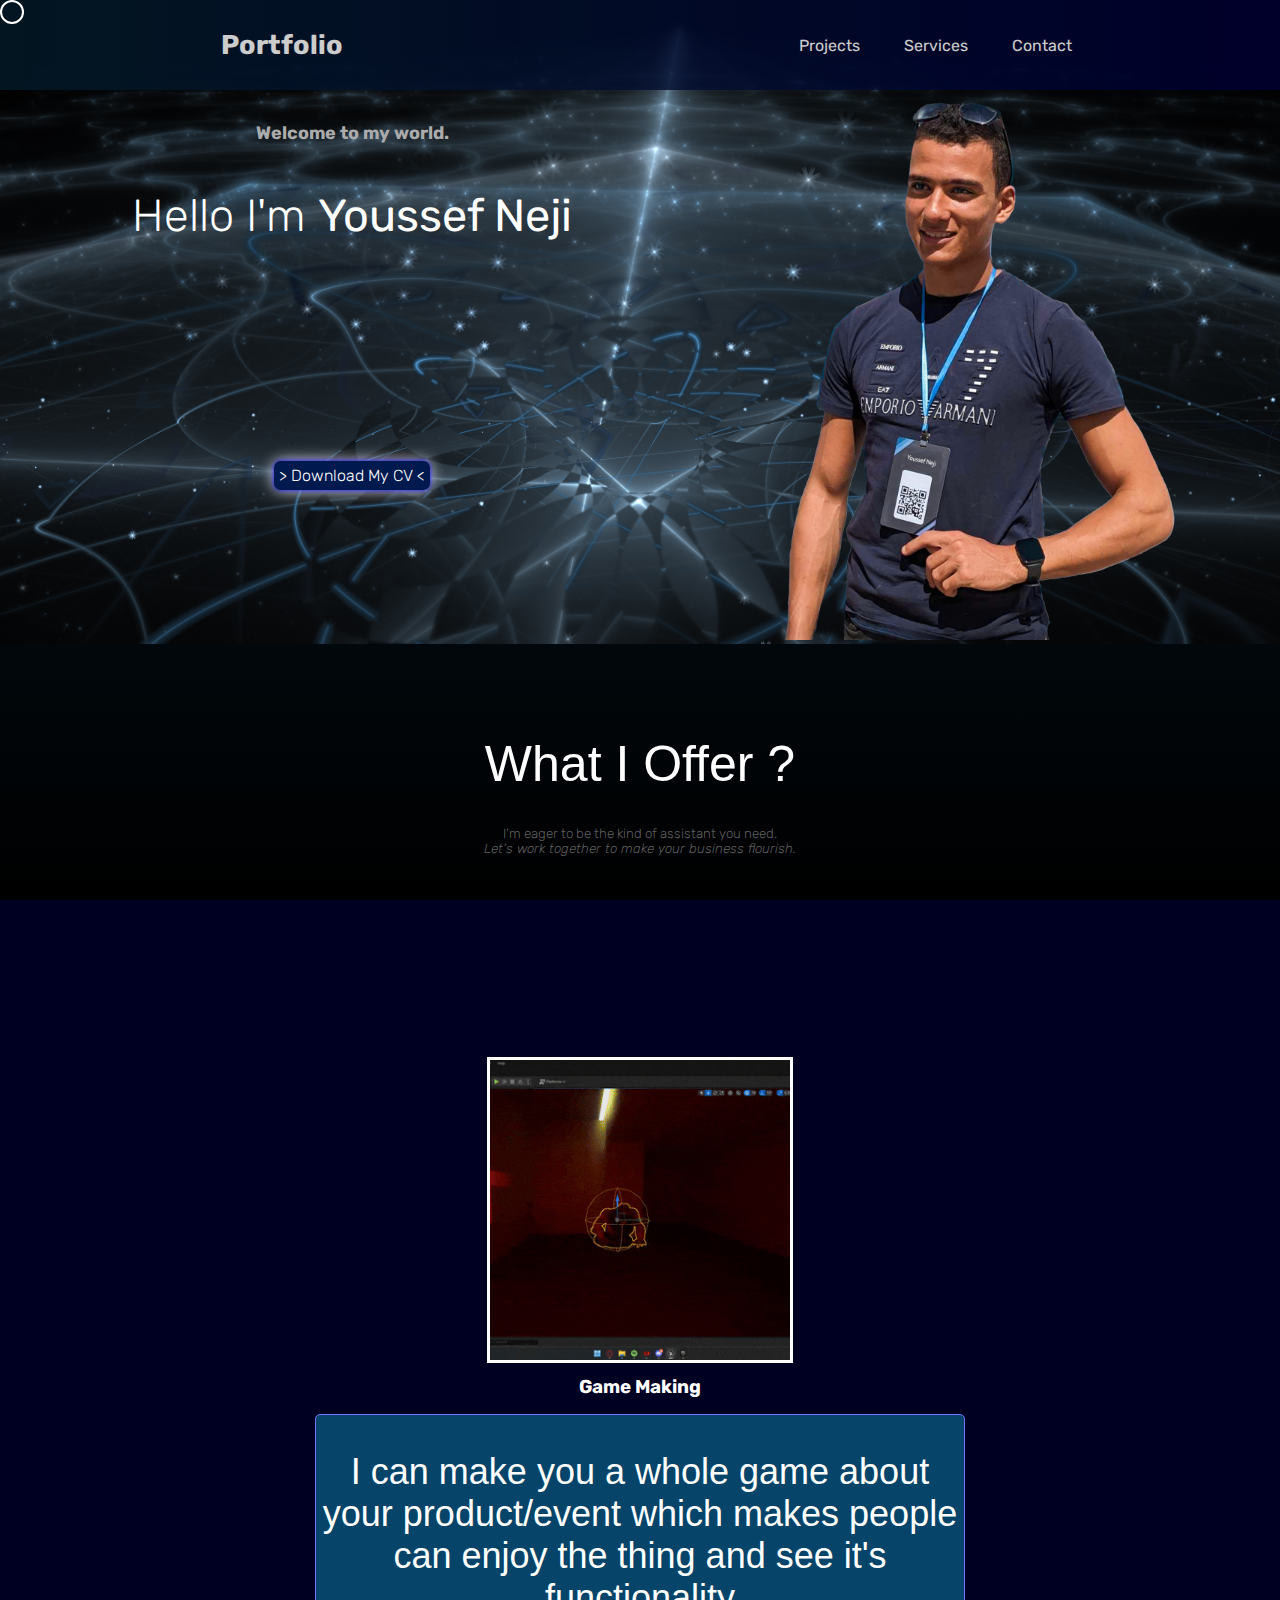
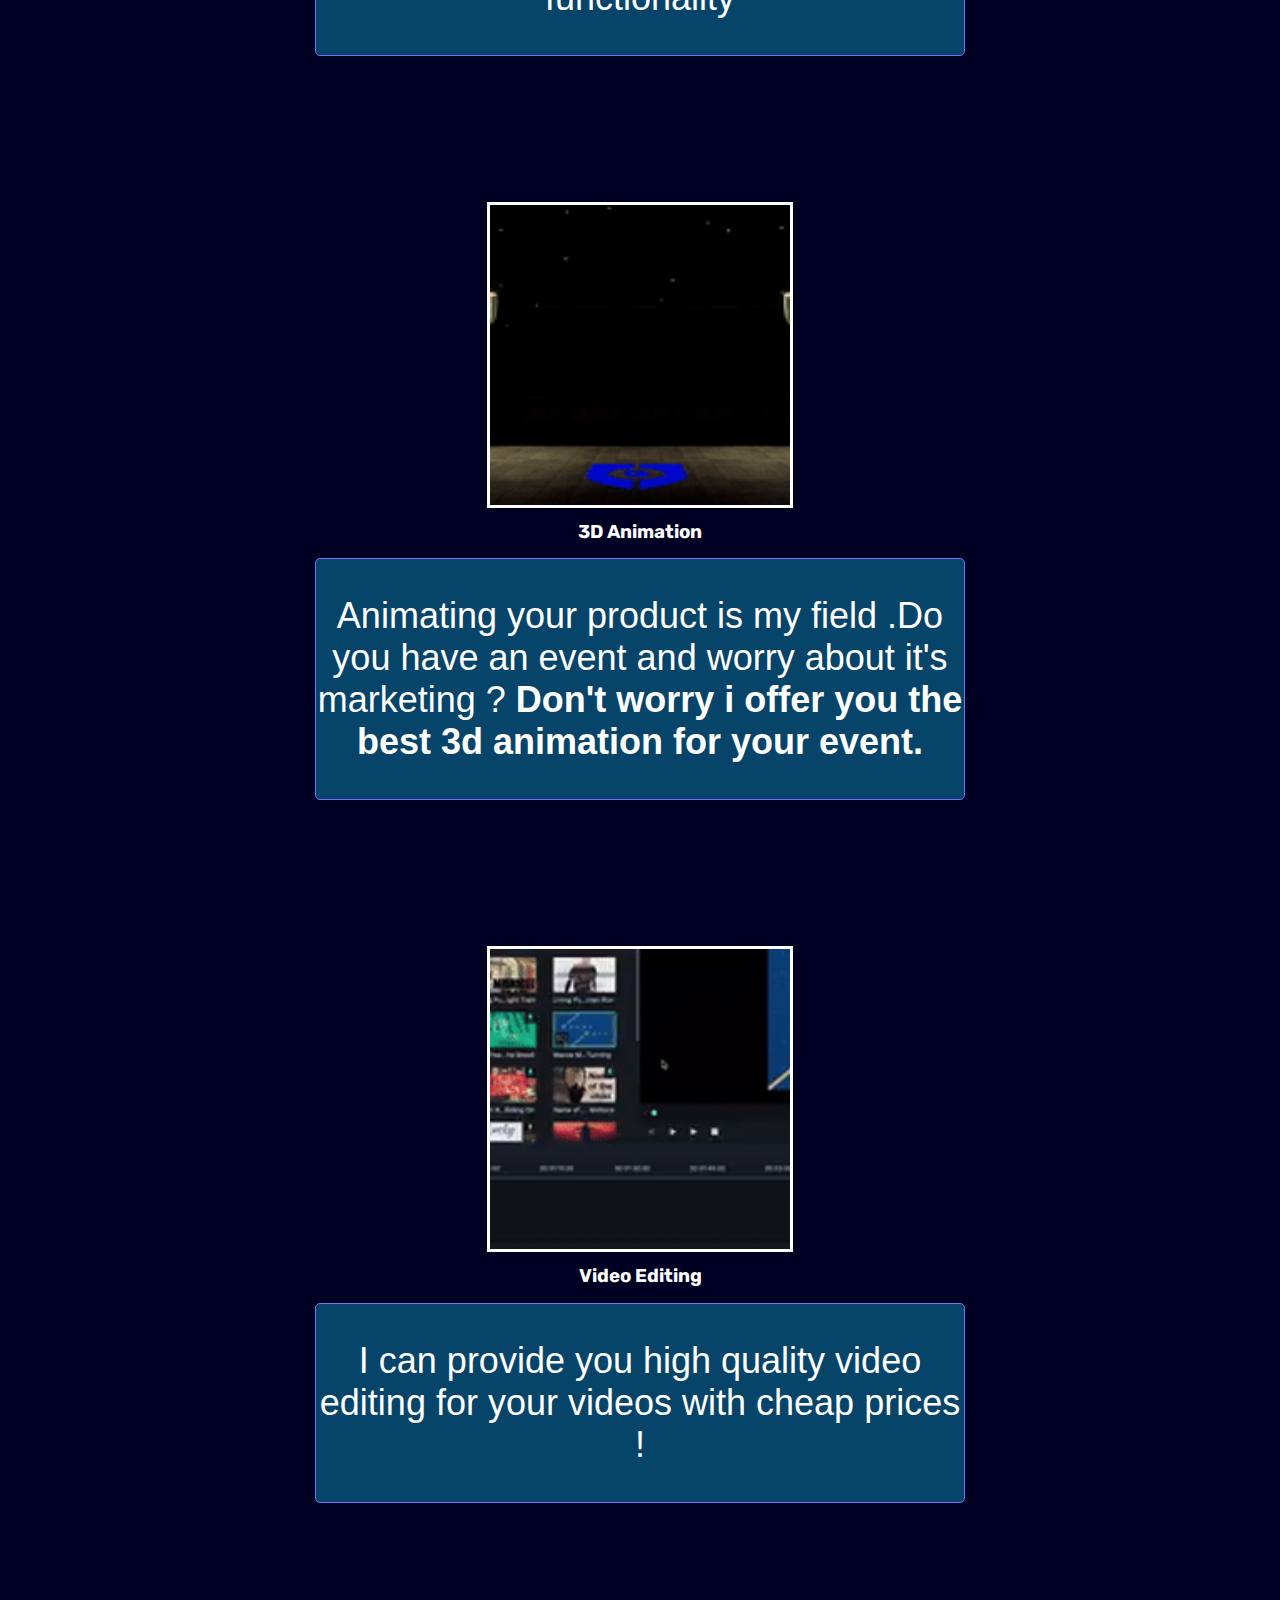
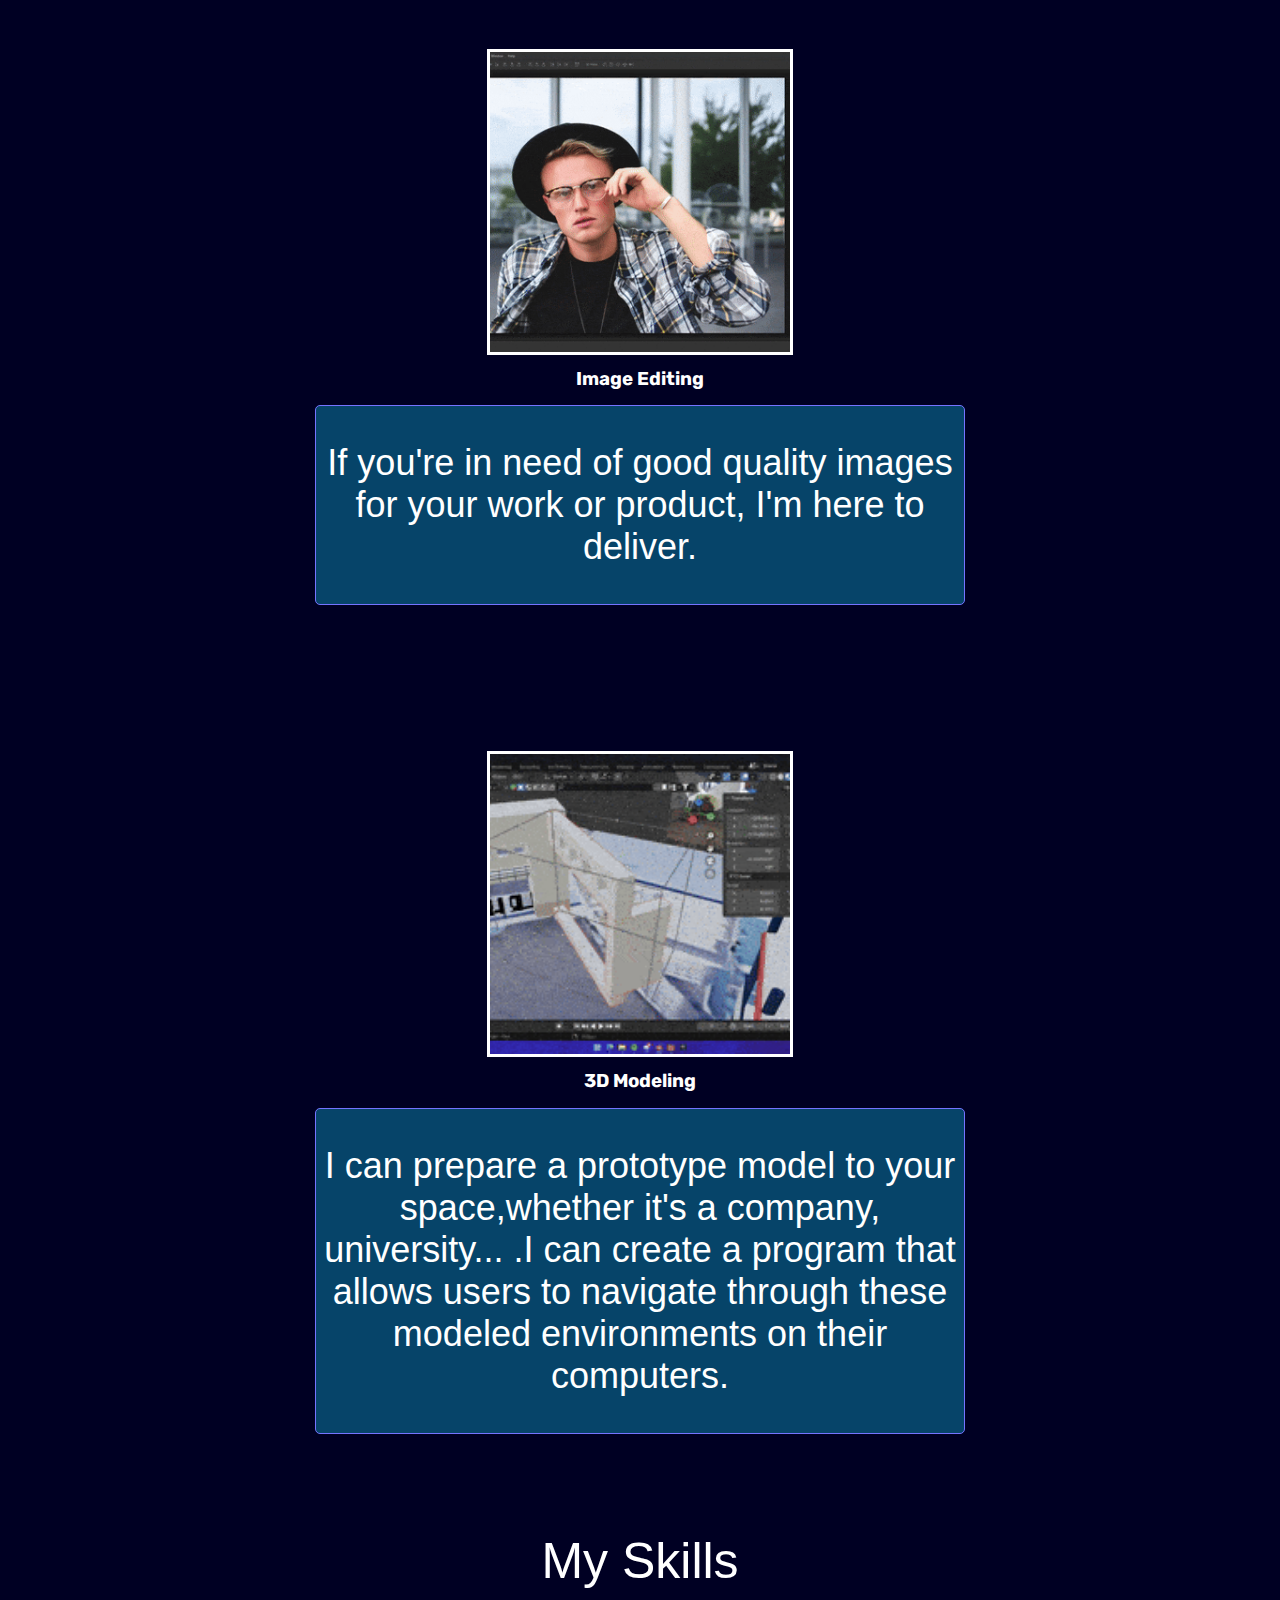
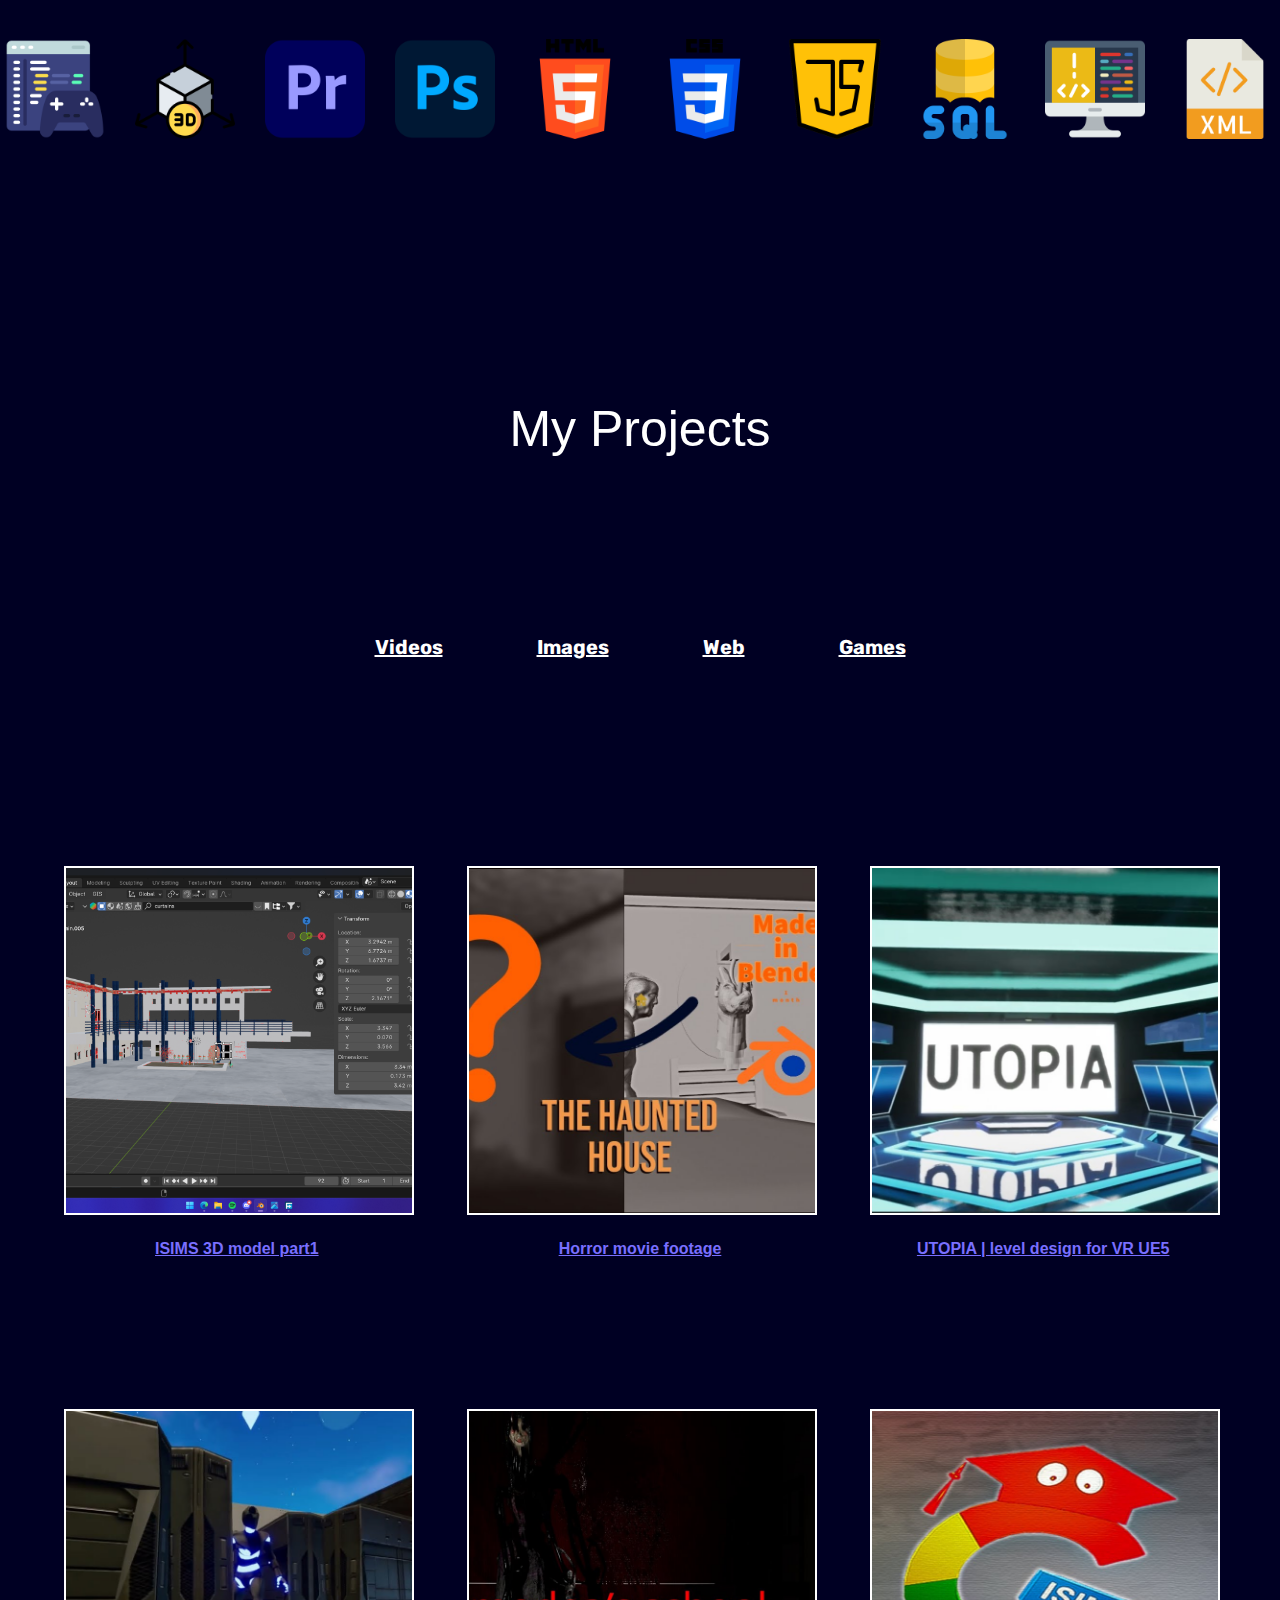
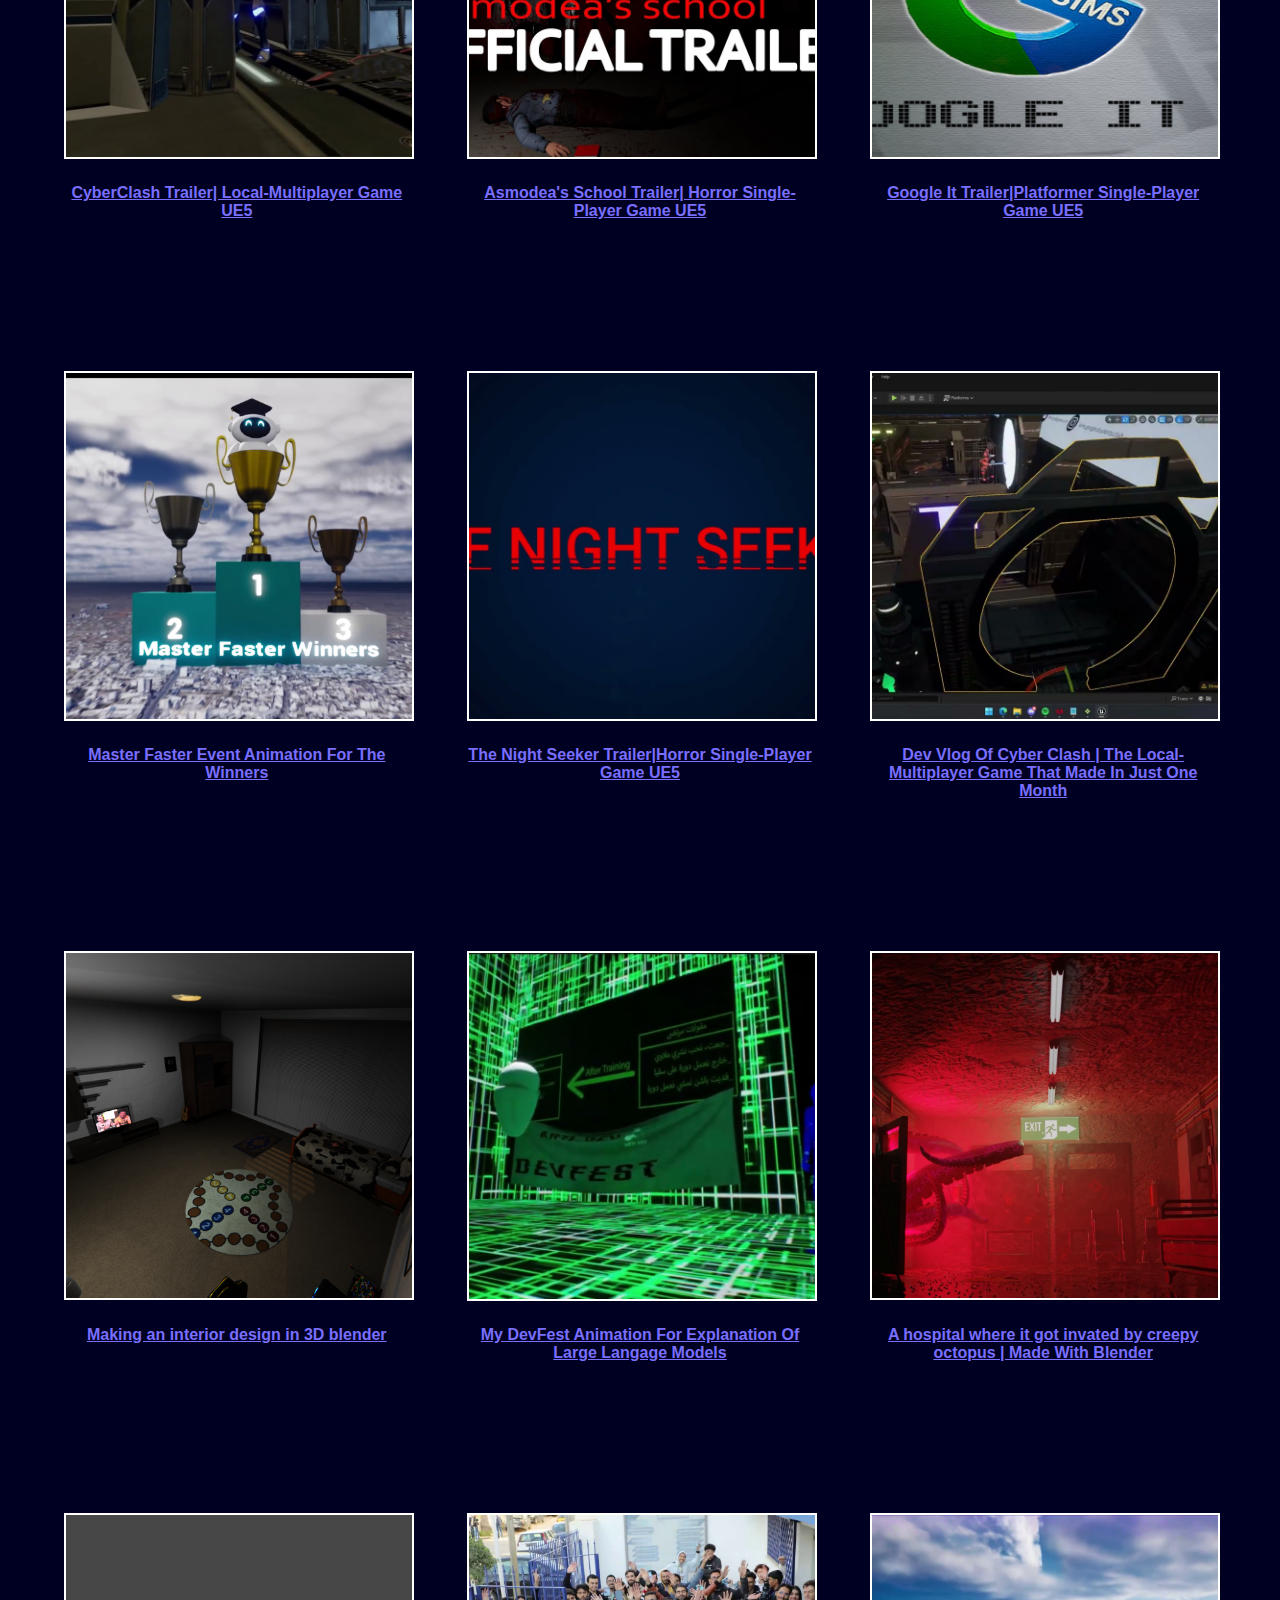
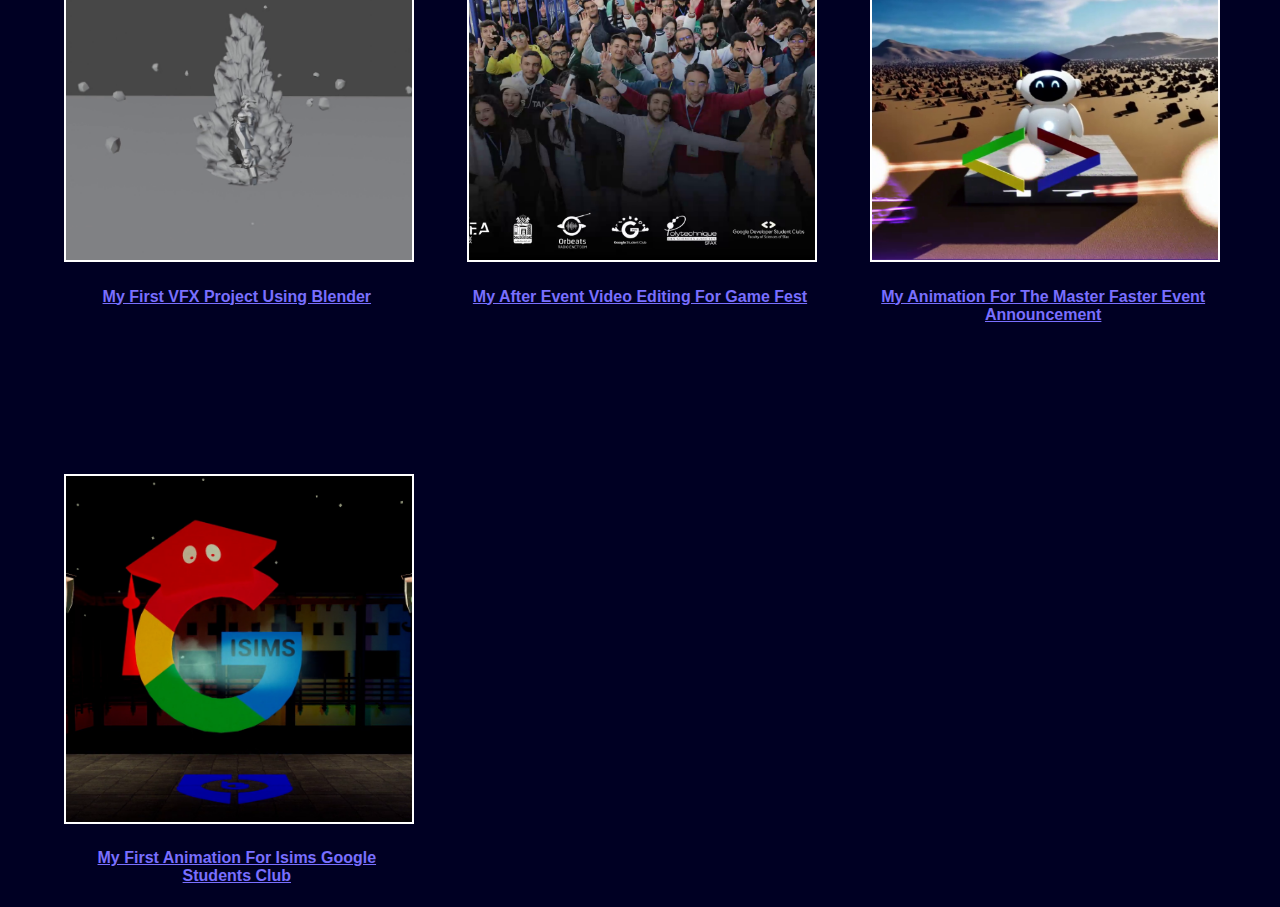
==== commit 07e54749: "Major Update" ====
--- a/index.html
+++ b/index.html
@@ -10,6 +10,7 @@
   <link rel="preconnect" href="https://fonts.googleapis.com">
   <link rel="preconnect" href="https://fonts.gstatic.com" crossorigin>
   <link href="https://fonts.googleapis.com/css2?family=Rubik:wght@500&display=swap" rel="stylesheet">
+  <script src="https://kit.fontawesome.com/6234cd1732.js" crossorigin="anonymous"></script>
 
   <script type="text/javascript" src="JS\MainPage.js"></script>
 </head>
@@ -180,66 +181,63 @@
       <!-- more services here if needed -->
     </div>
     <!-- skills percentage area -->
-    <div class="skillsSECTION">
-      <div>
-        <h1 class="myskillsTEXT">My Skills</h1>
-      </div>
-      <div>
-        <div class="skills">
-          <h2 style="font-weight: lighter !important;text-align:center">
-            Game Developing
-          </h2>
-          <div class="skills_container">
-            <div class="skillsGD">
-            </div>
-          </div>
-        </div>
-        <div class="skills">
-          <h2 style="font-weight: lighter !important;text-align:center">
-            3D
-          </h2>
-          <div class="skills_container">
-            <div class="skills3D">
-            </div>
-          </div>
-        </div>
-        <div class="skills">
-          <h2 style="font-weight: lighter !important;text-align:center">
-            Video Editing
-          </h2>
-          <div class="skills_container">
-            <div class="skillsVE">
-            </div>
-          </div>
-        </div>
-        <div class="skills">
-          <h2 style="font-weight: lighter !important;text-align:center">
-            Image Editing
-          </h2>
-
-          <div class="skills_container">
-            <div class="skillsIE">
-            </div>
-          </div>
-        </div>
-        <div class="skills">
-          <h2 style="font-weight: lighter !important;text-align:center">
-            Front End Developing
-          </h2>
-          <div class="skills_container">
-            <div class="FED">
-            </div>
-          </div>
+    <div>
+      <h1 class="myskillsTEXT">My Skills</h1>
+      <div class="slide-track">
+        <div class="slide">
+          <img src="Icons\game-development.png" alt="gamedev">
+        </div>
+
+        <div class="slide">
+          <img src="Icons\3d-model.png" alt="3d">
+
+        </div>
+
+        <div class="slide">
+          <img src="Icons\premiere-pro.png" alt="videos">
+
+        </div>
+
+        <div class="slide">
+          <img src="Icons\photoshop.png" alt="images">
+        </div>
+
+        <div class="slide">
+          <img src="Icons\html-5.png" alt="HTML">
+        </div>
+        <div class="slide">
+          <img src="Icons\css-3.png" alt="css">
+        </div>
+        <div class="slide">
+          <img src="Icons\java-script.png" alt="js">
+        </div>
+        <div class="slide">
+          <img src="Icons\sql-server.png" alt="sql">
+        </div>
+        <div class="slide">
+          <img src="Icons\coding.png" alt="JQUERY">
+        </div>
+        <div class="slide">
+          <img src="Icons\xml.png" alt="xml">
         </div>
       </div>
     </div>
     <br>
     <br>
     <br>
-    <br><br>
-    <br>
-    <br>
-    <br>
+    <br>
+    <br>
+    <br>
+    <br>
+    <br>
+    <br>
+    <br>
+    </section>
+ 
+ 
+    <br>
+
+
   </section>
   <!-- portfolio section -->
   <section class="section4" id="projects">
@@ -264,13 +262,25 @@
     <div class="ProjectSection">
       <div class="GameSection" id="GameSection">
         <h4>The Night Seeker</h4>
-        <iframe frameborder="0" src="https://itch.io/embed/2004852?bg_color=222222&amp;fg_color=eeeeee&amp;link_color=0484d1&amp;border_color=363636" width="208" height="167"><a href="https://youssef356.itch.io/nightseeker">The Night Seeker by The 356 Developper</a></iframe>
+        <iframe frameborder="0"
+          src="https://itch.io/embed/2004852?bg_color=222222&amp;fg_color=eeeeee&amp;link_color=0484d1&amp;border_color=363636"
+          width="208" height="167"><a href="https://youssef356.itch.io/nightseeker">The Night Seeker by The 356
+            Developper</a></iframe>
         <h4>Asmodea's school</h4>
-        <iframe frameborder="0" src="https://itch.io/embed/2116342?bg_color=222222&amp;fg_color=ffffff&amp;link_color=0484d1&amp;border_color=363636" width="208" height="167"><a href="https://youssef356.itch.io/asmodeas-school">Asmodea's school by The 356 Developper</a></iframe>
+        <iframe frameborder="0"
+          src="https://itch.io/embed/2116342?bg_color=222222&amp;fg_color=ffffff&amp;link_color=0484d1&amp;border_color=363636"
+          width="208" height="167"><a href="https://youssef356.itch.io/asmodeas-school">Asmodea's school by The 356
+            Developper</a></iframe>
         <h4>Google It!</h4>
-        <iframe frameborder="0" src="https://itch.io/embed/2288467?bg_color=222222&amp;fg_color=eeeeee&amp;link_color=0484d1&amp;border_color=363636" width="208" height="167"><a href="https://youssef356.itch.io/google-it">Google It ! by The 356 Developper</a></iframe>
+        <iframe frameborder="0"
+          src="https://itch.io/embed/2288467?bg_color=222222&amp;fg_color=eeeeee&amp;link_color=0484d1&amp;border_color=363636"
+          width="208" height="167"><a href="https://youssef356.itch.io/google-it">Google It ! by The 356
+            Developper</a></iframe>
         <h4>Cyber Clash</h4>
-        <iframe frameborder="0" src="https://itch.io/embed/2371387?bg_color=222222&amp;fg_color=eeeeee&amp;link_color=0484d1&amp;border_color=363636" width="208" height="167"><a href="https://youssef356.itch.io/cyber-clash">Cyber Clash by The 356 Developper</a></iframe>
+        <iframe frameborder="0"
+          src="https://itch.io/embed/2371387?bg_color=222222&amp;fg_color=eeeeee&amp;link_color=0484d1&amp;border_color=363636"
+          width="208" height="167"><a href="https://youssef356.itch.io/cyber-clash">Cyber Clash by The 356
+            Developper</a></iframe>
       </div>
       <div class="Video-Container" id="Video-Container">
 
@@ -341,133 +351,136 @@
           <h4>My First Animation For Isims Google Students Club</h4>
         </div>
       </div>
-    <div class="Images-Container" id="Images-Container">
-      <div>
-        <img src="Pictures\VenomPicture.png">
-        <h4>Download link:</h4><a href="Pictures\VenomPicture.png" download="Pictures\VenomPicture.png">Click</a>
-      </div>
-      <div>
-        <img src="Pictures\giga highlight remake.png" alt="GIGA">
-        <h4>Download link:</h4>
-        <a href="Pictures\giga highlight remake.png" download="Pictures\giga highlight remake.png">Click</a>
-      </div>
-      <div>
-        <img src="Pictures\The best Y v1.png" alt="Logo Picture">
-        <h4>Download link:</h4>
-        <a href="Pictures\The best Y v1.png" download="Pictures\The best Y v1.png">Click</a>
-      </div>
-      <div>
-        <img src="Pictures\first ONE.png" alt="Logo Picture">
-        <h4>Download link:</h4>
-        <a href="Pictures\first ONE.png" download="Pictures\first ONE.png">Click</a>
-      </div>
-      <div>
-        <img src="Pictures\UI game.png" alt="Logo Picture">
-        <h4>Download link:</h4>
-        <a href="Pictures\UI game.png" download="Pictures\UI game.png">Click</a>
-      </div>
-      <div>
-        <img src="Pictures\my Y letter.jpg" alt="Logo Picture">
-        <h4>Download link:</h4>
-        <a href="Pictures\my Y letter.jpg" download="Pictures\my Y letter.jpg">Click</a>
-      </div>
-      <div>
-        <img src="Pictures\SirenHead.png" alt="SirenHead Picture">
-        <h4>Download link:</h4>
-        <a href="Pictures\SirenHead.png" download="Pictures\SirenHead.png">Click</a>
-      </div>
-      <div>
-        <img src="Pictures\criminal picture.png" alt="Criminal Picture">
-        <h4>Download link:</h4>
-        <a href="Pictures\criminal picture.png" download="Pictures\criminal picture.png">Click</a>
-      </div>
-      <div>
-        <img src="Pictures\next to tiger.png" alt="SirenHead Picture">
-        <h4>Download link:</h4>
-        <a href="Pictures\next to tiger.png" download="Pictures\next to tiger.png">Click</a>
-      </div>
-      <div>
-        <img src="Pictures\horror challenge Yo VS Ye  version 2.png" alt="Horror Picture">
-        <h4>Download link:</h4>
-        <a href="Pictures\horror challenge Yo VS Ye  version 2.png" download="Pictures\horror challenge Yo VS Ye  version 2.png">Click</a>
-      </div>
-      <div>
-        <img src="Pictures\ark protrait survival.jpg" alt="ARK SURVIVAL Picture">
-        <h4>Download link:</h4>
-        <a href="Pictures\ark protrait survival.jpg" download="Pictures\ark protrait survival.jpg">Click</a>
-      </div>
-      <div>
-        <img src="Pictures\GTASASTYLE.png" alt="gta style Picture">
-        <h4>Download link:</h4>
-        <a href="Pictures\GTASASTYLE.png" download="Pictures\GTASASTYLE.png">Click</a>
-      </div>
-      <div>
-        <img src="Pictures\y letter.png" alt="Logo Picture">
-        <h4>Download link:</h4>
-        <a href="Pictures\y letter.png" download="Pictures\y letter.png">Click</a>
-      </div>
-      <div>
-        <img src="Pictures\BackgroundPicture.png" alt="BackgroundCover Picture">
-        <h4>Download link:</h4>
-        <a href="Pictures\BackgroundPicture.png" download="Pictures\BackgroundPicture.png">Click</a>
-      </div>
-      <div>
-        <img src="Pictures\GoogleCoolLogo.png" alt="GoogleLogo Picture">
-        <h4>Download link:</h4>
-        <a href="Pictures\GoogleCoolLogo.png" download="Pictures\GoogleCoolLogo.png">Click</a>
-      </div>
-      <div>
-        <img src=" Pictures\Fear Foliage LOGO.png" alt="FearFoliage Picture">
-        <h4>Download link:</h4>
-        <a href=" Pictures\Fear Foliage LOGO.png" download=" Pictures\Fear Foliage LOGO.png">Click</a>
-      </div>
-      <div>
-        <img src="                  Pictures\CyberClash Title.png" alt="CyberClash Picture">
-        <h4>Download link:</h4>
-        <a href="                  Pictures\CyberClash Title.png" download="                  Pictures\CyberClash Title.png">Click</a>
-      </div>
-      <div>
-        <img src="Pictures\Couverture Page.png" alt="Google Cover Picture">
-        <h4>Download link:</h4>
-        <a href="Pictures\Couverture Page.png" download="Pictures\Couverture Page.png">Click</a>
-      </div>
-      <div>
-        <img src="Pictures\discordCOVER.png" alt="Google Cover Picture">
-        <h4>Download link:</h4>
-        <a href="Pictures\discordCOVER.png" download="Pictures\discordCOVER.png">Click</a>
-      </div>
-      <div>
-        <img src="Pictures\cyberclashFINALlogo.png" alt="Cyber Clash Picture">
-        <h4>Download link:</h4>
-        <a href="Pictures\cyberclashFINALlogo.png" download="Pictures\cyberclashFINALlogo.png">Click</a>
-      </div>
-      <div>
-        <img src="Pictures\facing a wolf.jpg" alt="Wolf vs youssef Picture">
-        <h4>Download link:</h4>
-        <a href="Pictures\facing a wolf.jpg" download="Pictures\facing a wolf.jpg">Click</a>
-      </div>
-      <div>
-        <img src="Pictures\anime.jpg" alt="Anime Picture">
-        <h4>Download link:</h4>
-        <a href="Pictures\anime.jpg" download="Pictures\anime.jpg">Click</a>
-      </div>
-      <div>
-        <img src="Pictures\logo_of_me_holdingcharacter copy.png" alt="Cover Picture">
-        <h4>Download link:</h4>
-        <a href="Pictures\logo_of_me_holdingcharacter copy.png" download="Pictures\logo_of_me_holdingcharacter copy.png">Click</a>
-      </div>
-      <div>
-        <img src="Pictures\bac.png" alt="BAC Picture">
-        <h4>Download link:</h4>
-        <a href="Pictures\bac.png" download="Pictures\bac.png">Click</a>
-      </div>
-      <div>
-        <img src="Pictures\GoogleCover.jpg" alt="google cover Picture">
-        <h4>Download link:</h4>
-        <a href="Pictures\GoogleCover.jpg" download="Pictures\GoogleCover.jpg">Click</a>
-      </div>
-
-    </div>
+      <div class="Images-Container" id="Images-Container">
+        <div>
+          <img src="Pictures\VenomPicture.png">
+          <h4>Download link:</h4><a href="Pictures\VenomPicture.png" download="Pictures\VenomPicture.png">Click</a>
+        </div>
+        <div>
+          <img src="Pictures\giga highlight remake.png" alt="GIGA">
+          <h4>Download link:</h4>
+          <a href="Pictures\giga highlight remake.png" download="Pictures\giga highlight remake.png">Click</a>
+        </div>
+        <div>
+          <img src="Pictures\The best Y v1.png" alt="Logo Picture">
+          <h4>Download link:</h4>
+          <a href="Pictures\The best Y v1.png" download="Pictures\The best Y v1.png">Click</a>
+        </div>
+        <div>
+          <img src="Pictures\first ONE.png" alt="Logo Picture">
+          <h4>Download link:</h4>
+          <a href="Pictures\first ONE.png" download="Pictures\first ONE.png">Click</a>
+        </div>
+        <div>
+          <img src="Pictures\UI game.png" alt="Logo Picture">
+          <h4>Download link:</h4>
+          <a href="Pictures\UI game.png" download="Pictures\UI game.png">Click</a>
+        </div>
+        <div>
+          <img src="Pictures\my Y letter.jpg" alt="Logo Picture">
+          <h4>Download link:</h4>
+          <a href="Pictures\my Y letter.jpg" download="Pictures\my Y letter.jpg">Click</a>
+        </div>
+        <div>
+          <img src="Pictures\SirenHead.png" alt="SirenHead Picture">
+          <h4>Download link:</h4>
+          <a href="Pictures\SirenHead.png" download="Pictures\SirenHead.png">Click</a>
+        </div>
+        <div>
+          <img src="Pictures\criminal picture.png" alt="Criminal Picture">
+          <h4>Download link:</h4>
+          <a href="Pictures\criminal picture.png" download="Pictures\criminal picture.png">Click</a>
+        </div>
+        <div>
+          <img src="Pictures\next to tiger.png" alt="SirenHead Picture">
+          <h4>Download link:</h4>
+          <a href="Pictures\next to tiger.png" download="Pictures\next to tiger.png">Click</a>
+        </div>
+        <div>
+          <img src="Pictures\horror challenge Yo VS Ye  version 2.png" alt="Horror Picture">
+          <h4>Download link:</h4>
+          <a href="Pictures\horror challenge Yo VS Ye  version 2.png"
+            download="Pictures\horror challenge Yo VS Ye  version 2.png">Click</a>
+        </div>
+        <div>
+          <img src="Pictures\ark protrait survival.jpg" alt="ARK SURVIVAL Picture">
+          <h4>Download link:</h4>
+          <a href="Pictures\ark protrait survival.jpg" download="Pictures\ark protrait survival.jpg">Click</a>
+        </div>
+        <div>
+          <img src="Pictures\GTASASTYLE.png" alt="gta style Picture">
+          <h4>Download link:</h4>
+          <a href="Pictures\GTASASTYLE.png" download="Pictures\GTASASTYLE.png">Click</a>
+        </div>
+        <div>
+          <img src="Pictures\y letter.png" alt="Logo Picture">
+          <h4>Download link:</h4>
+          <a href="Pictures\y letter.png" download="Pictures\y letter.png">Click</a>
+        </div>
+        <div>
+          <img src="Pictures\BackgroundPicture.png" alt="BackgroundCover Picture">
+          <h4>Download link:</h4>
+          <a href="Pictures\BackgroundPicture.png" download="Pictures\BackgroundPicture.png">Click</a>
+        </div>
+        <div>
+          <img src="Pictures\GoogleCoolLogo.png" alt="GoogleLogo Picture">
+          <h4>Download link:</h4>
+          <a href="Pictures\GoogleCoolLogo.png" download="Pictures\GoogleCoolLogo.png">Click</a>
+        </div>
+        <div>
+          <img src=" Pictures\Fear Foliage LOGO.png" alt="FearFoliage Picture">
+          <h4>Download link:</h4>
+          <a href=" Pictures\Fear Foliage LOGO.png" download=" Pictures\Fear Foliage LOGO.png">Click</a>
+        </div>
+        <div>
+          <img src="                  Pictures\CyberClash Title.png" alt="CyberClash Picture">
+          <h4>Download link:</h4>
+          <a href="                  Pictures\CyberClash Title.png"
+            download="                  Pictures\CyberClash Title.png">Click</a>
+        </div>
+        <div>
+          <img src="Pictures\Couverture Page.png" alt="Google Cover Picture">
+          <h4>Download link:</h4>
+          <a href="Pictures\Couverture Page.png" download="Pictures\Couverture Page.png">Click</a>
+        </div>
+        <div>
+          <img src="Pictures\discordCOVER.png" alt="Google Cover Picture">
+          <h4>Download link:</h4>
+          <a href="Pictures\discordCOVER.png" download="Pictures\discordCOVER.png">Click</a>
+        </div>
+        <div>
+          <img src="Pictures\cyberclashFINALlogo.png" alt="Cyber Clash Picture">
+          <h4>Download link:</h4>
+          <a href="Pictures\cyberclashFINALlogo.png" download="Pictures\cyberclashFINALlogo.png">Click</a>
+        </div>
+        <div>
+          <img src="Pictures\facing a wolf.jpg" alt="Wolf vs youssef Picture">
+          <h4>Download link:</h4>
+          <a href="Pictures\facing a wolf.jpg" download="Pictures\facing a wolf.jpg">Click</a>
+        </div>
+        <div>
+          <img src="Pictures\anime.jpg" alt="Anime Picture">
+          <h4>Download link:</h4>
+          <a href="Pictures\anime.jpg" download="Pictures\anime.jpg">Click</a>
+        </div>
+        <div>
+          <img src="Pictures\logo_of_me_holdingcharacter copy.png" alt="Cover Picture">
+          <h4>Download link:</h4>
+          <a href="Pictures\logo_of_me_holdingcharacter copy.png"
+            download="Pictures\logo_of_me_holdingcharacter copy.png">Click</a>
+        </div>
+        <div>
+          <img src="Pictures\bac.png" alt="BAC Picture">
+          <h4>Download link:</h4>
+          <a href="Pictures\bac.png" download="Pictures\bac.png">Click</a>
+        </div>
+        <div>
+          <img src="Pictures\GoogleCover.jpg" alt="google cover Picture">
+          <h4>Download link:</h4>
+          <a href="Pictures\GoogleCover.jpg" download="Pictures\GoogleCover.jpg">Click</a>
+        </div>
+
+      </div>
   </section>
 
 
--- a/CSS/home.css
+++ b/CSS/home.css
@@ -92,7 +92,7 @@
 
 .Mypicture {
   width: 100%;
-  aspect-ratio: 1;
+  aspect-ratio: 1/1;
   object-fit: cover;
   transition: .5s;
 }
@@ -355,13 +355,6 @@
   .PreIntro-container {
     font-size: 18px;
   }
-
-  .Mypicture {
-    width: 100%;
-    aspect-ratio:1/1 ;
-
-  }
- 
   .developper {
     font-size: 12px;
   }
@@ -440,6 +433,7 @@
 @media (max-width: 600px) {
   body{
     cursor: none;
+    background-image: url('/Pictures/networkBackground.jpg');
     
   }
 
@@ -467,11 +461,7 @@
     justify-content: center;
     font-size: 1.7vh;
   }
-  .skillsSECTION{
-    width: 50% ;
-    display: grid;
-    grid-template-columns: auto;
-  }
+
   .CV{
     width: 50%;
   }
@@ -604,48 +594,15 @@
   font-size: 50px;
   text-align: center;
 }
-.skills{
-  padding-left:25%;
-  width: 50%;
-}
 .skills_container {
   width: 100%;
-  height: 3vh;
   background-color: #ddd;
   border-radius: 25px;
   color: white;
 }
-.skillsSECTION{
-  width: 100%;
-}
-.skillsGD {
-  width: 79%;
-  height: 100%;
-  background-color: #2196F3;
-  border-radius: 25px;
-
-}
-.skills3D {
-  width: 65%; 
-  height: 100%;
-  background-color: #2196F3;
-  border-radius: 25px;
-
-}
-.skillsVE {
-  width: 75%; 
-  height: 100%;
-  background-color: #2196F3;
-  border-radius: 25px;
-
-}
-.skillsIE {
-  width: 51%; 
-  height: 100%;
-  background-color: #2196F3;
-  border-radius: 25px;
-
-}
+
+
+
 .FED{
   width: 45%;
   height: 100%;
@@ -863,4 +820,41 @@
   grid-template-columns: repeat(auto-fill,minmax(300px,1fr));
   justify-content: center;
   
-}+}
+
+.slide{
+  align-items: center;
+  padding:15px;
+  perspective: 100px;
+
+}
+.slide-track{
+  grid-template-columns:auto auto auto auto auto auto auto auto auto auto;
+  display: grid;
+  place-items:center ;
+}
+
+@media (max-width: 768px){
+  .slide-track{
+    grid-template-columns:auto auto auto;
+    display: grid;
+    place-items:center ;
+  }
+  .slide img{
+    width: 40px !important;
+    transition: transform 1s;
+  }
+  .slide{
+    align-items: center;
+    padding:5px;
+    perspective: 100px;
+  }
+}
+.slide img{
+  width: 100px;
+  transition: transform 1s;
+}
+.slide img:hover{
+  transform: translateZ(20px);
+}
+
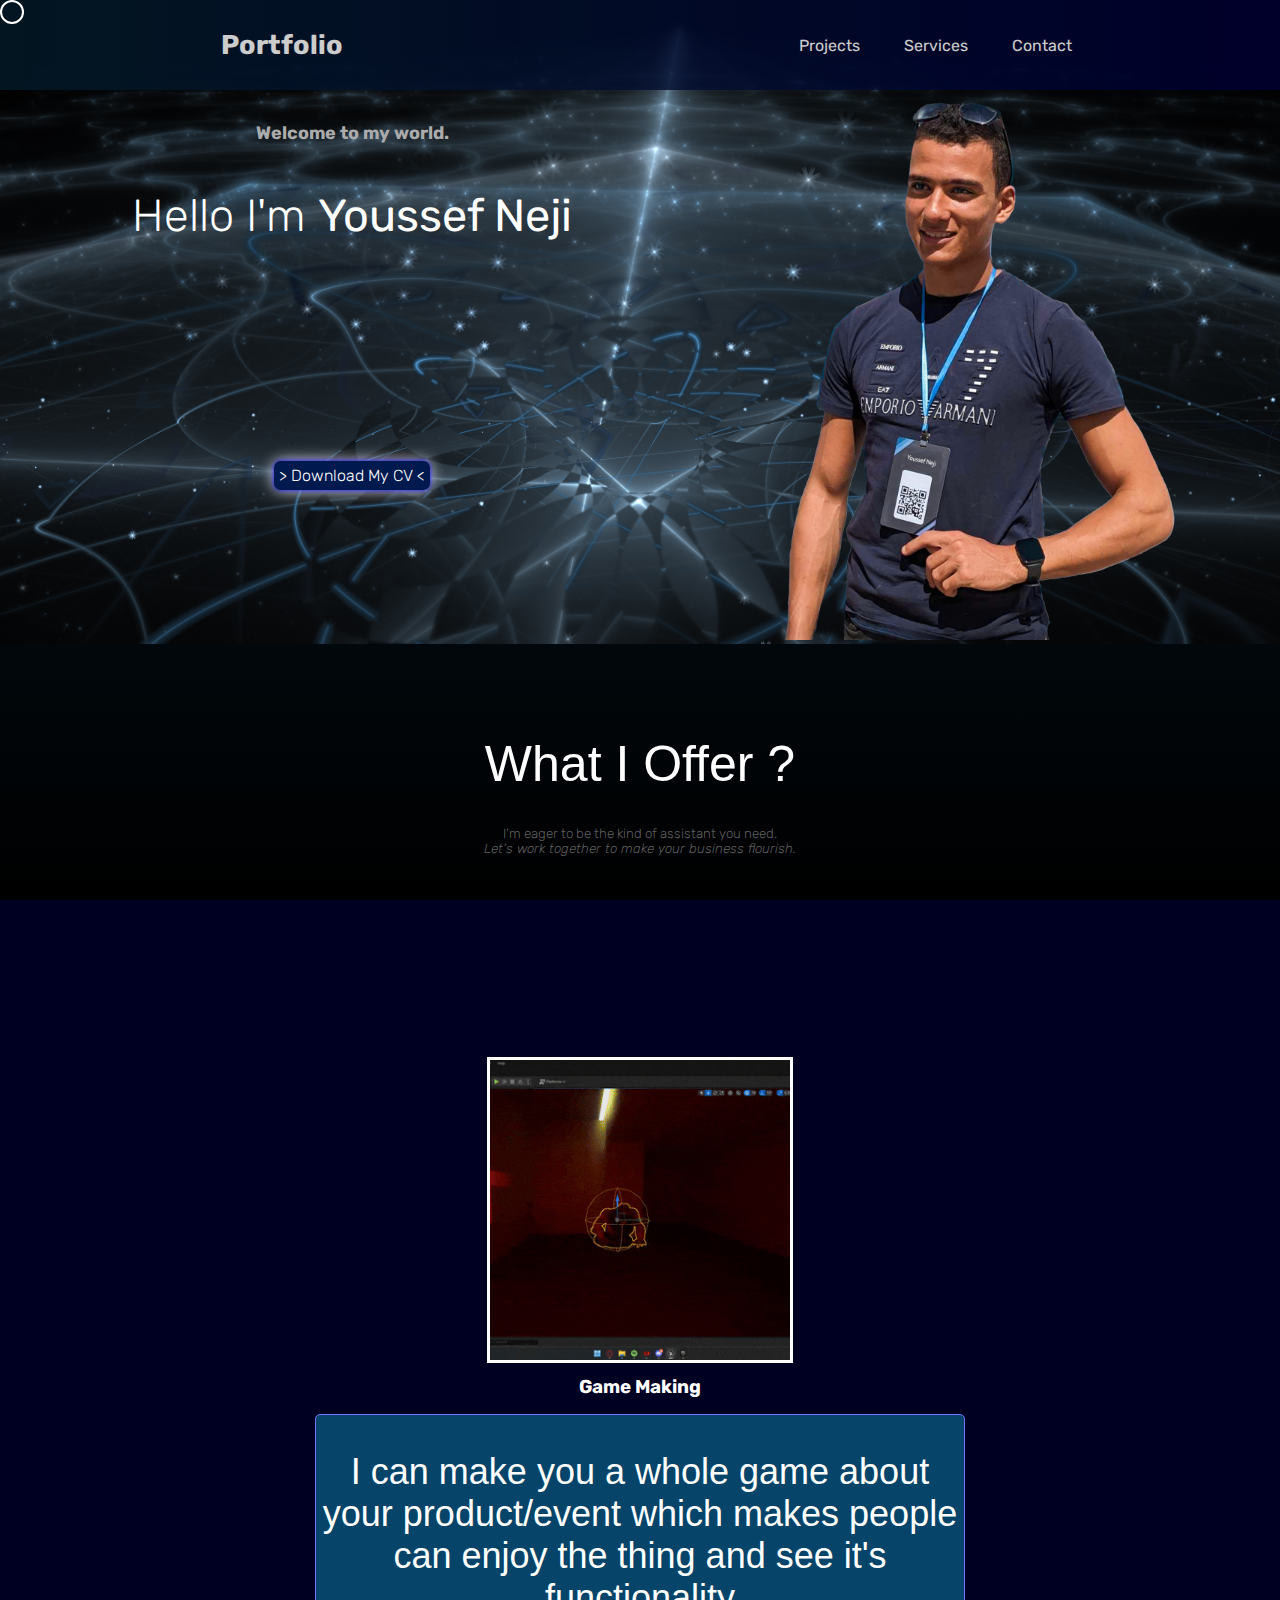
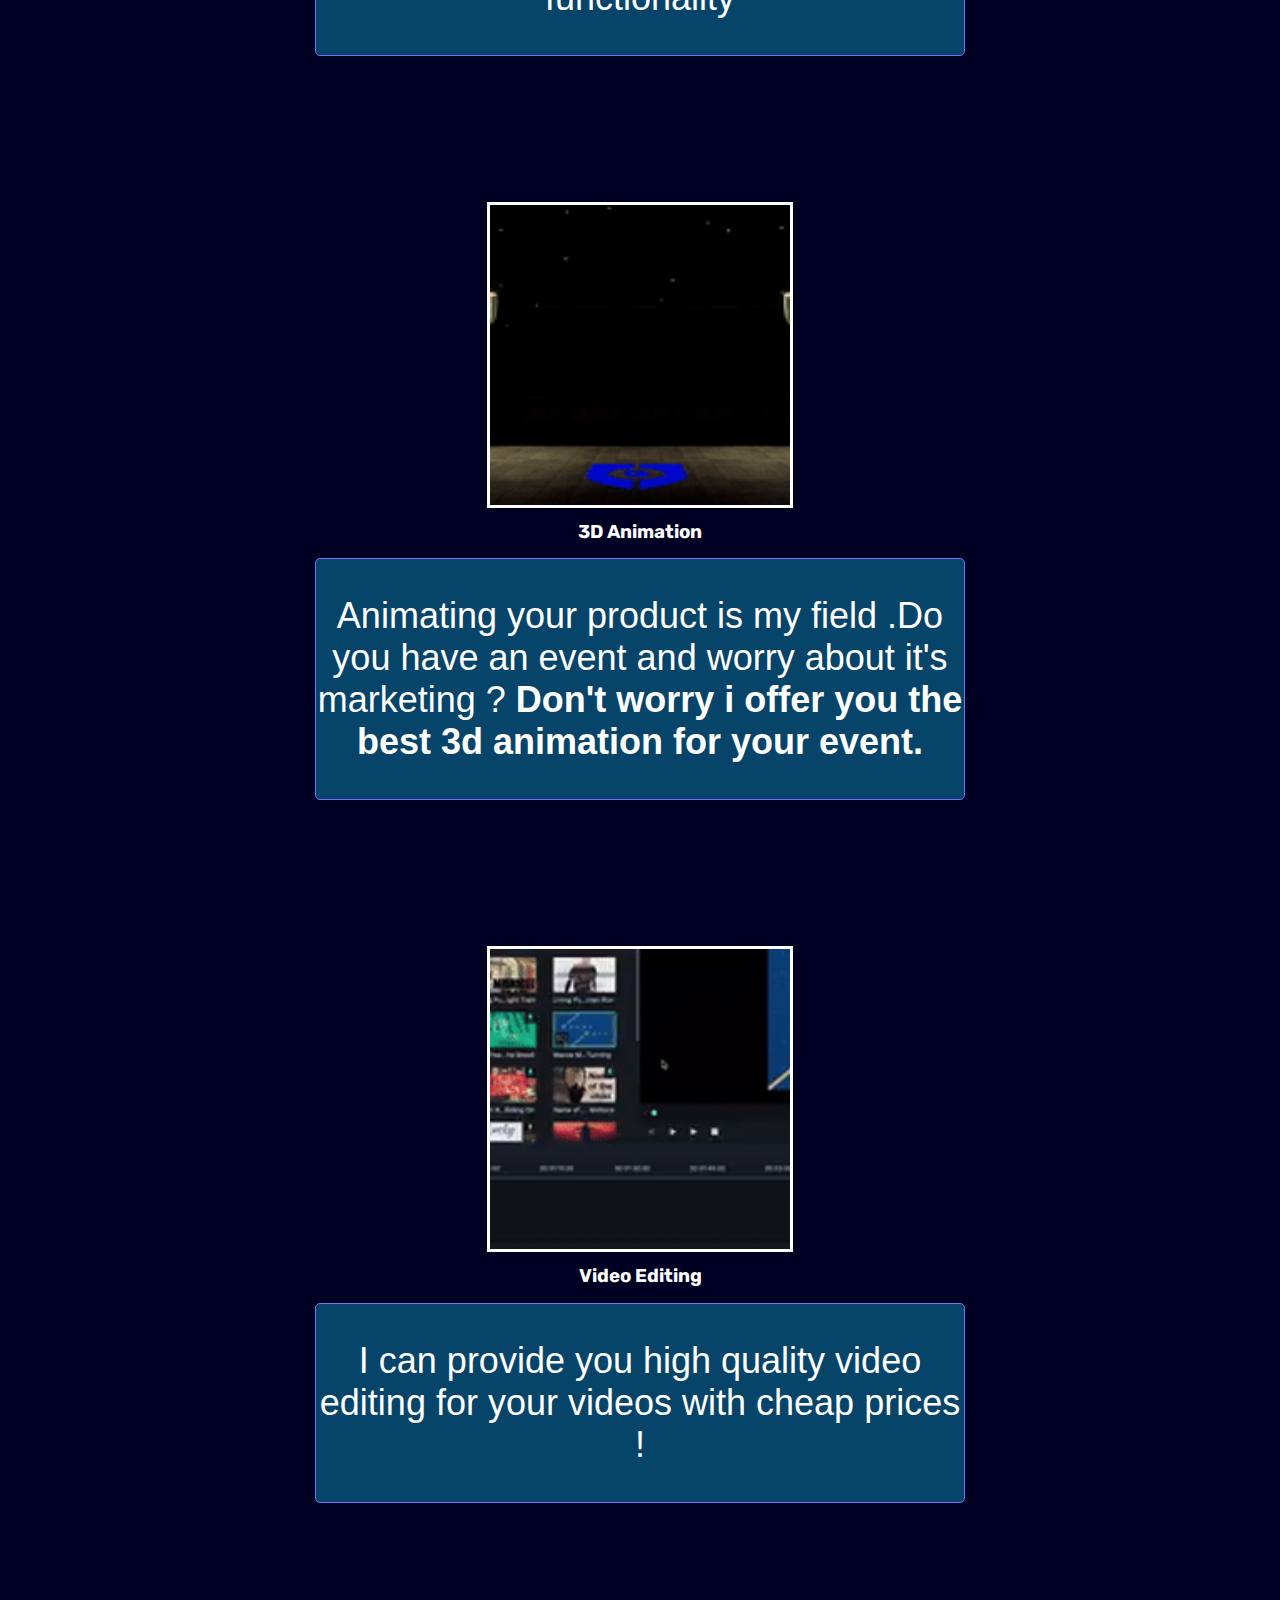
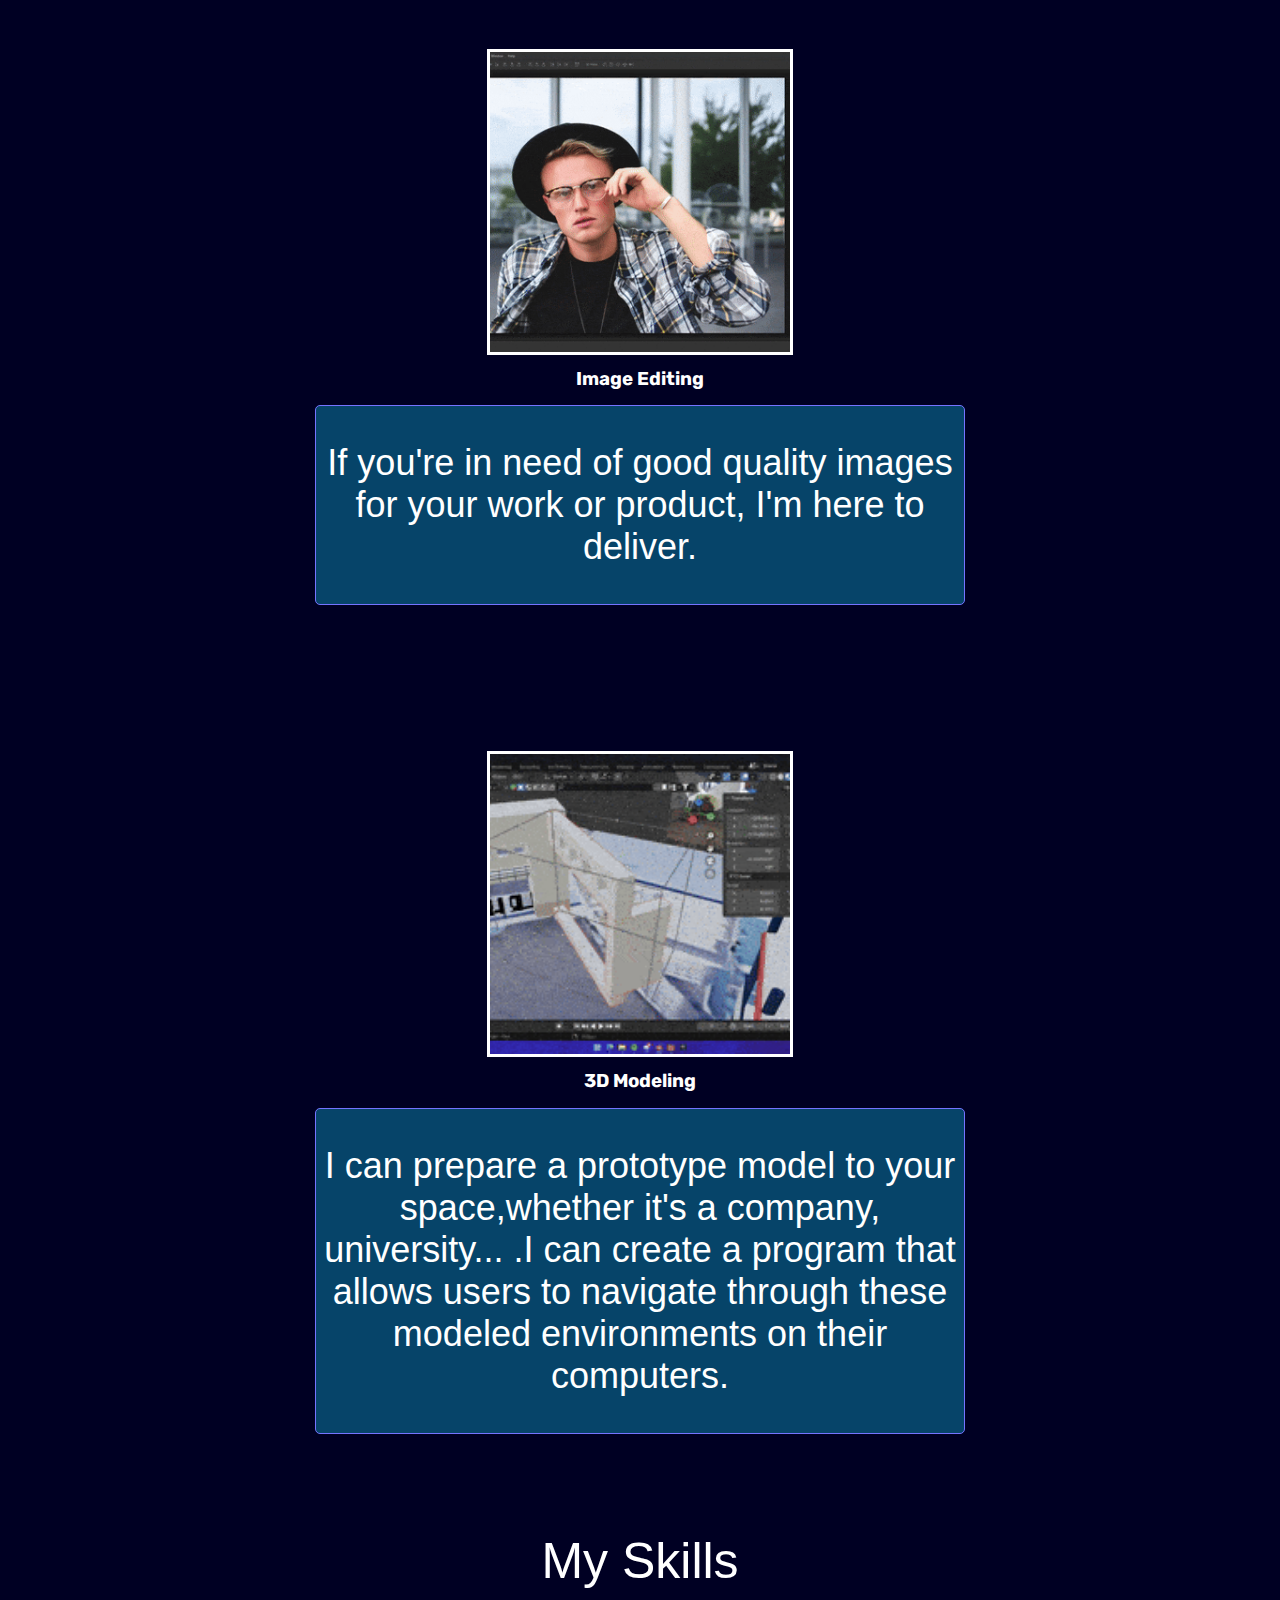
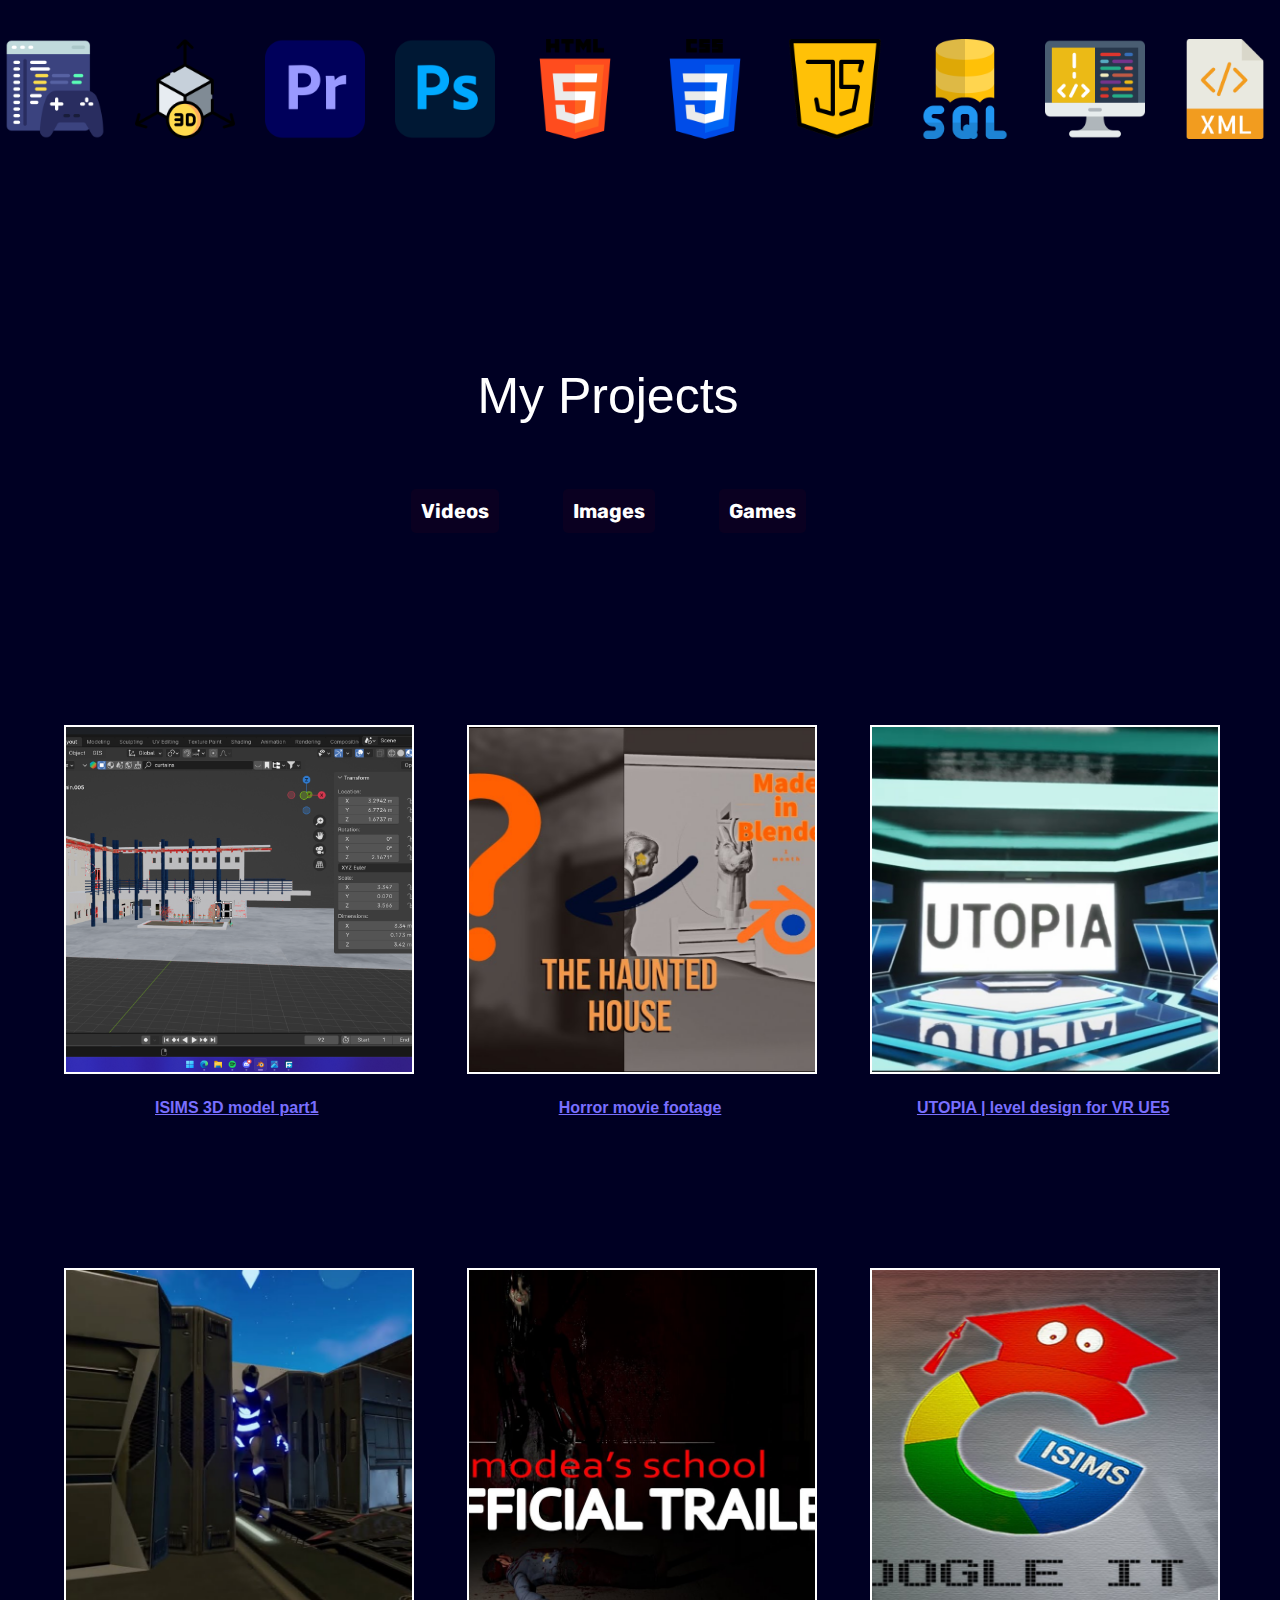
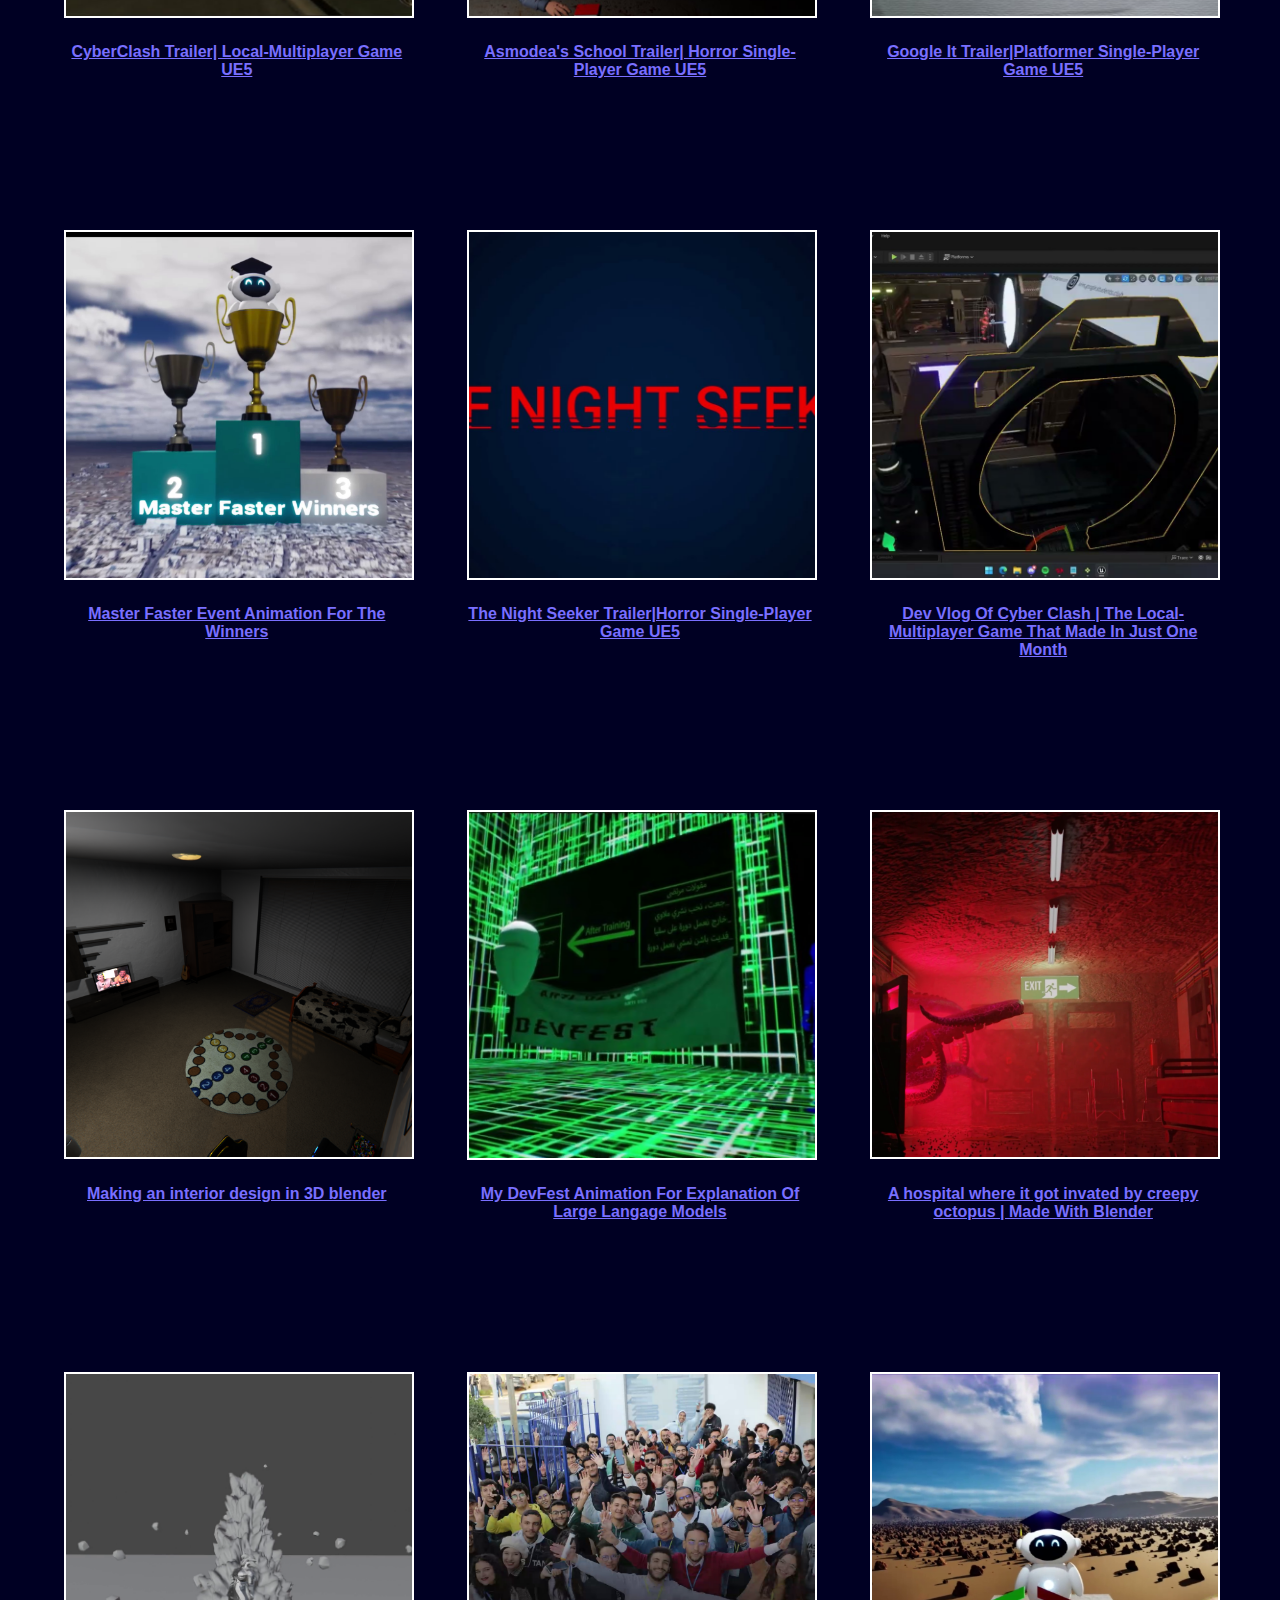
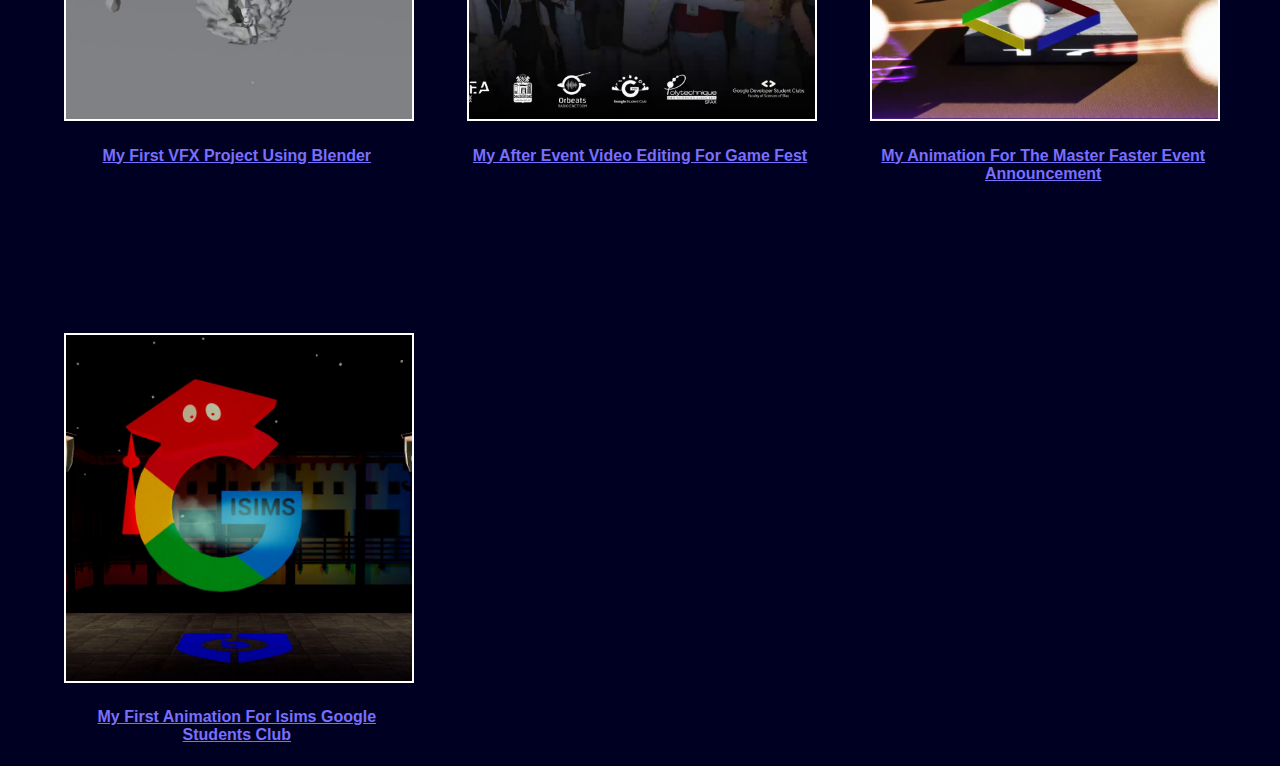
==== commit 1833a541: "button fix" ====
--- a/index.html
+++ b/index.html
@@ -241,9 +241,9 @@
   </section>
   <!-- portfolio section -->
   <section class="section4" id="projects">
-    <h1 class="projectsTEXT">
+    <div class="projectsTEXT">
       My Projects
-    </h1>
+    </div>
     <!-- Navbarprojects-->
     <div class="projectsNavigationContainer">
       <div>
@@ -251,9 +251,6 @@
       </div>
       <div>
         <button onclick="ImagesShow()">Images</button>
-      </div>
-      <div>
-        <button>Web</button>
       </div>
       <div>
         <button onclick="GameSection()">Games</button>
--- a/CSS/home.css
+++ b/CSS/home.css
@@ -20,13 +20,12 @@
   overflow-x: hidden;
   box-sizing: border-box;
   animation : gradient 15s ease infinite ;
-  background-image:url(/Pictures/networkBackground.jpg);
+  background-image:url(/Pictures/network.png);
   background-size: 400% 400%;
   background-attachment: fixed;
   background-position: center;
   background-repeat: no-repeat;
   background-size: cover;
-  
 }
 #custom-cursor {
   position: fixed;
@@ -227,6 +226,7 @@
   animation: wiggle 2s linear infinite;
 
 }
+
 .CV{
   text-align: center;
   background-color: rgb(0, 25, 79);
@@ -433,7 +433,7 @@
 @media (max-width: 600px) {
   body{
     cursor: none;
-    background-image: url('/Pictures/networkBackground.jpg');
+    background-image: url(/Pictures/networkBackground.jpg);
     
   }
 
@@ -548,12 +548,9 @@
 }
 .projectsNavigationContainer button{
   color: rgb(255, 255, 255);
-  list-style: none;
-  border: none;
-  background-color: transparent;  
   border-radius: 5px;
-  padding: 5px !important;
   text-decoration: underline;
+  width: 20px;
   font-family: 'Rubik', sans-serif;
   font-size: 15px !important;
 }
@@ -615,6 +612,8 @@
   font-weight: lighter !important;
   font-size: 50px;
   text-align: center;
+  padding-right: 5%;
+  padding-bottom: 5%;
 }
 .Video-Container div a img {
   border: solid 2px white;
@@ -671,22 +670,21 @@
   display: grid;
   width: 100%;
   color: white;
-  padding-top: 10%;
   padding-bottom: 10%;
-  gap: 5%;
-  text-align: center;
+  font-weight: bold;
+  align-items: center;
   justify-content: center;
-  font-weight: bold;
   grid-template-columns: auto auto auto auto;
+  grid-gap: 5%;
 }
 .projectsNavigationContainer button{
   color: rgb(255, 255, 255);
   list-style: none;
   border: none;
-  background-color: transparent;  
+  background-color: rgb(10, 0, 33);  
   border-radius: 5px;
-  padding: 15px;
-  text-decoration: underline;
+  padding: 10px;
+  width: 100%;
   font-family: 'Rubik', sans-serif;
   font-size: 20px;
 }
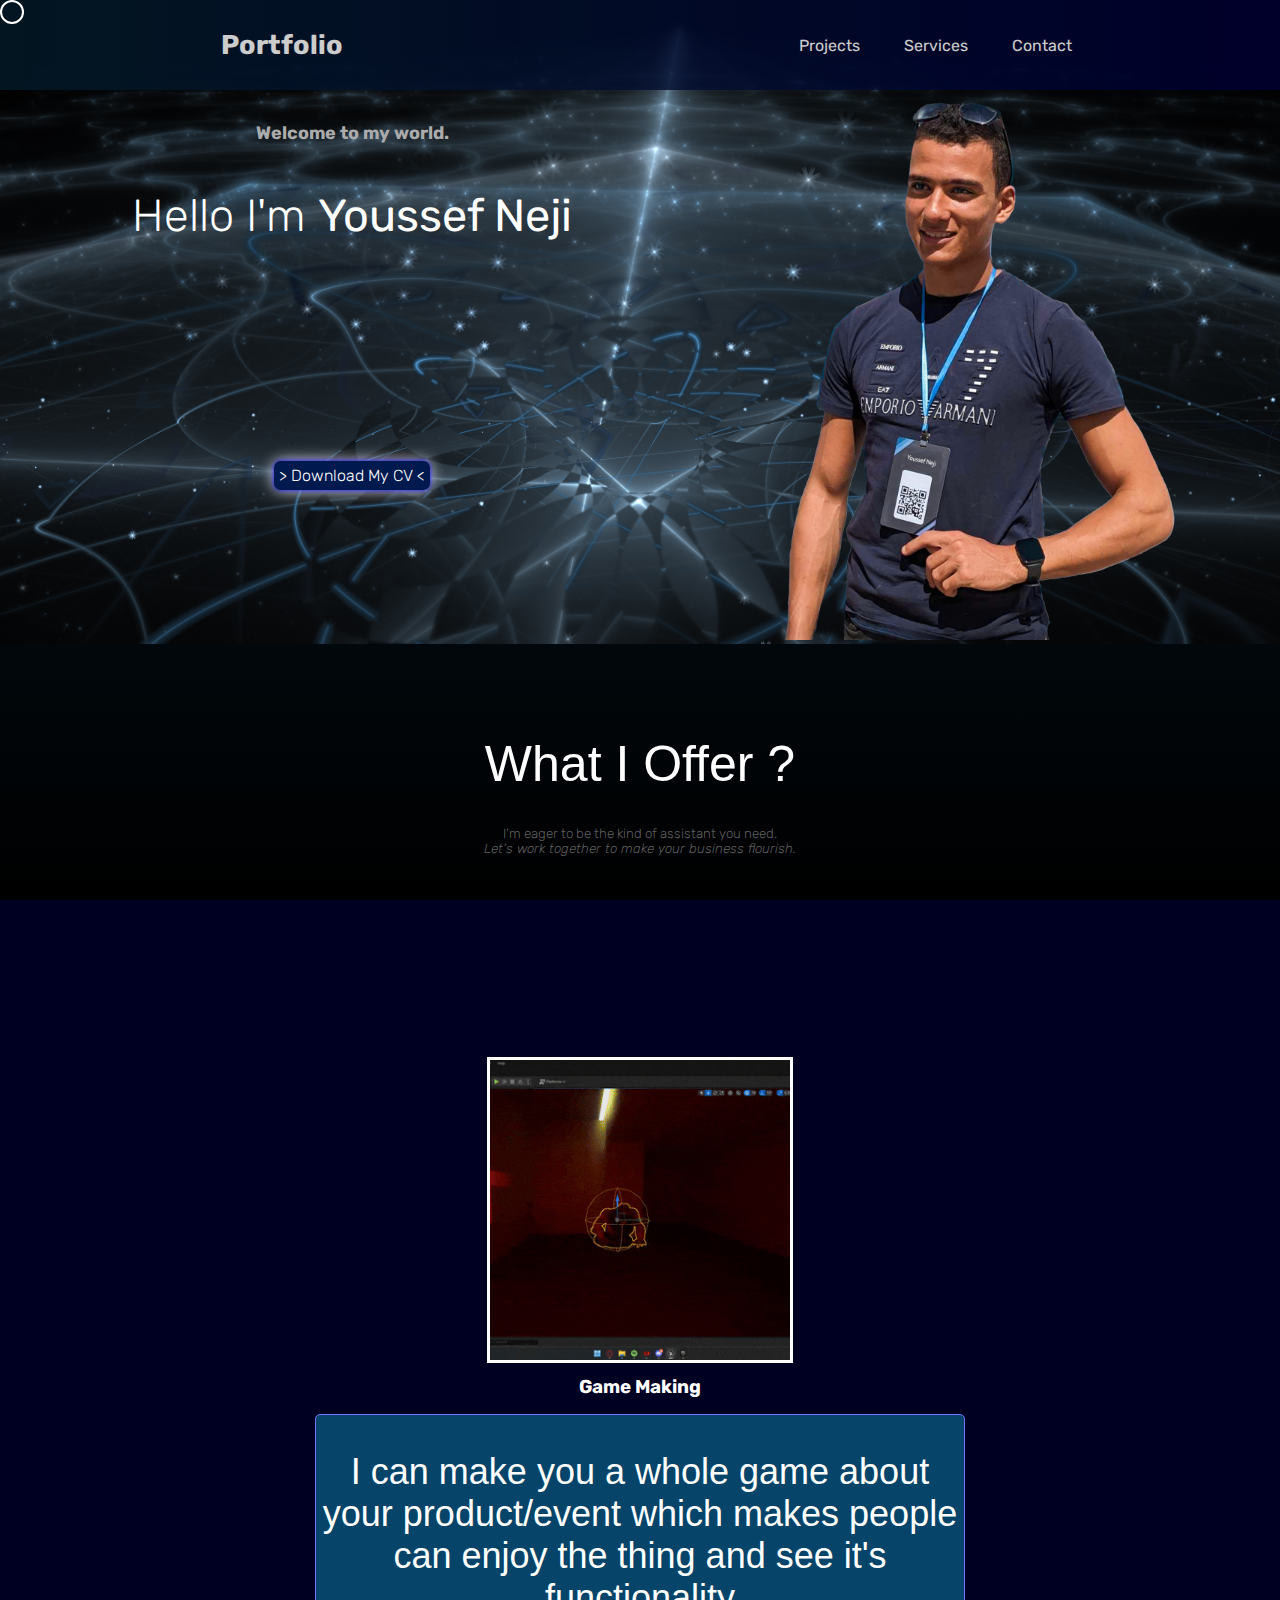
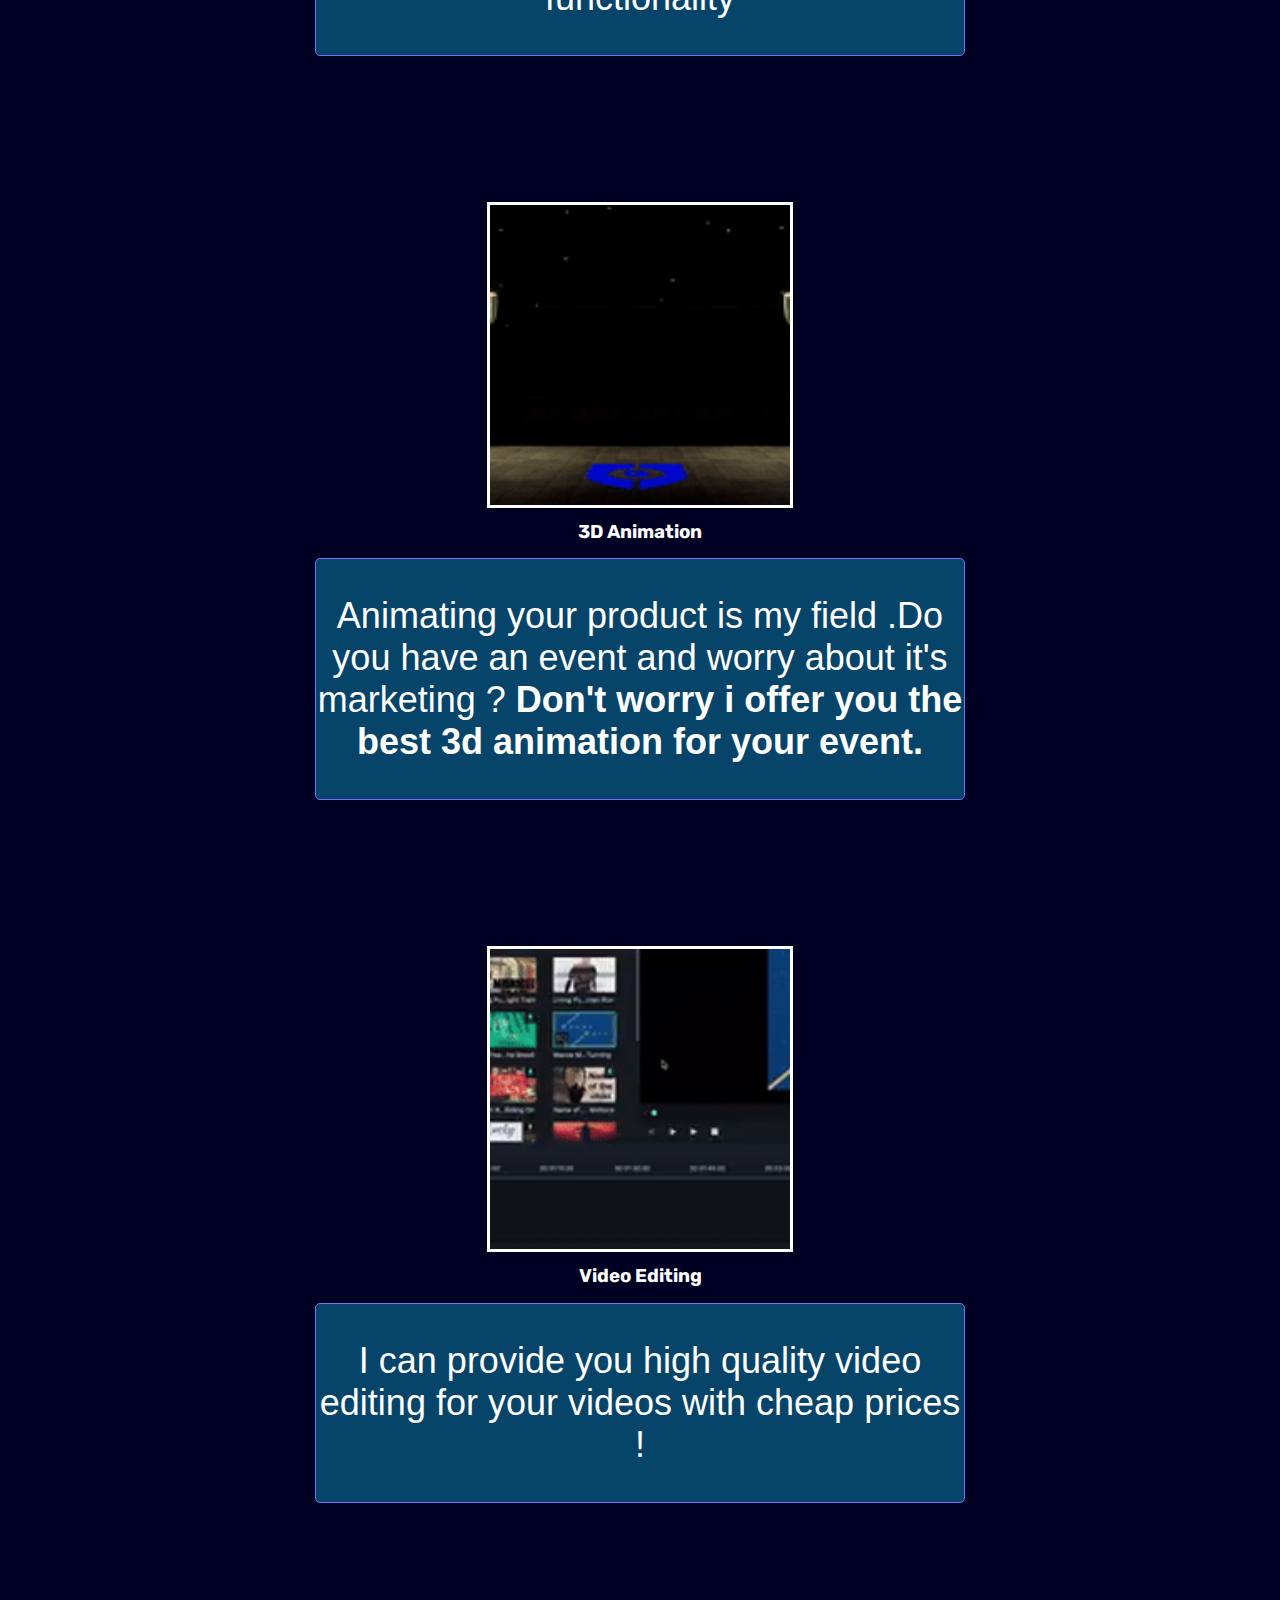
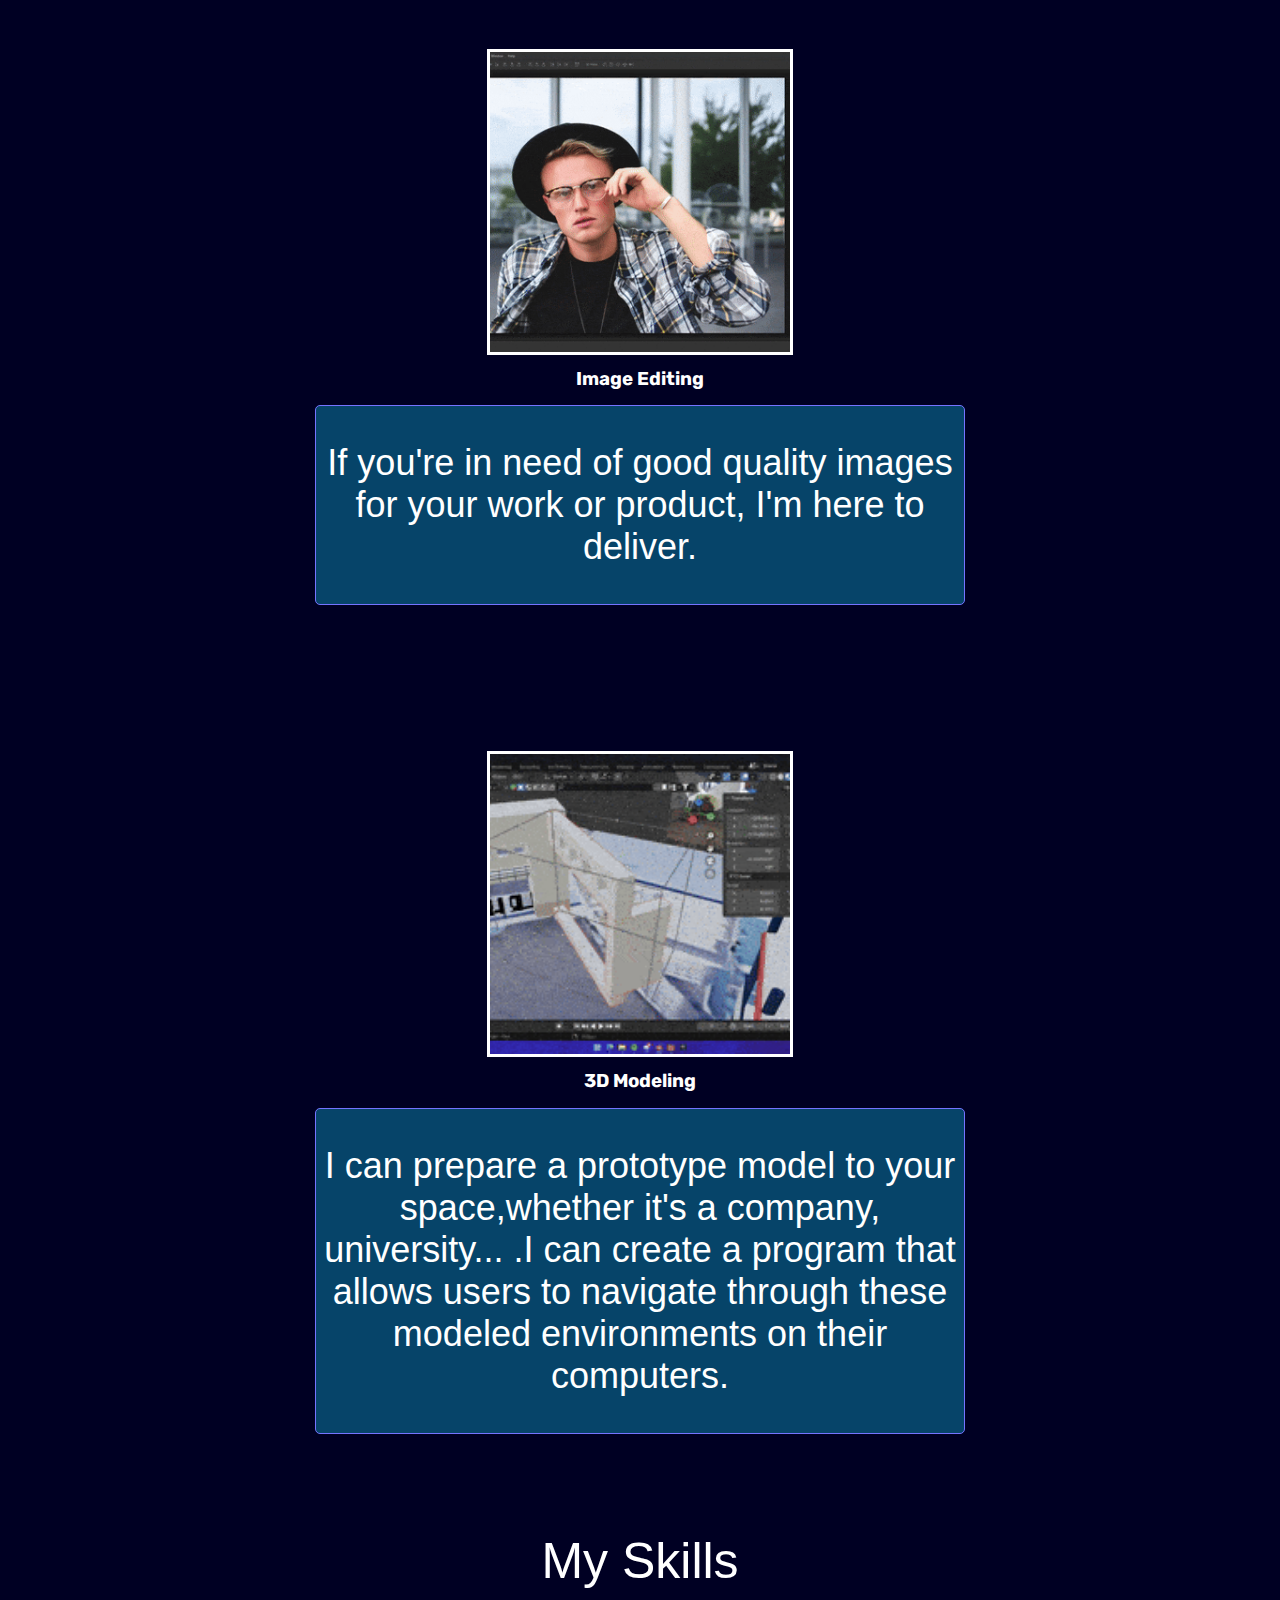
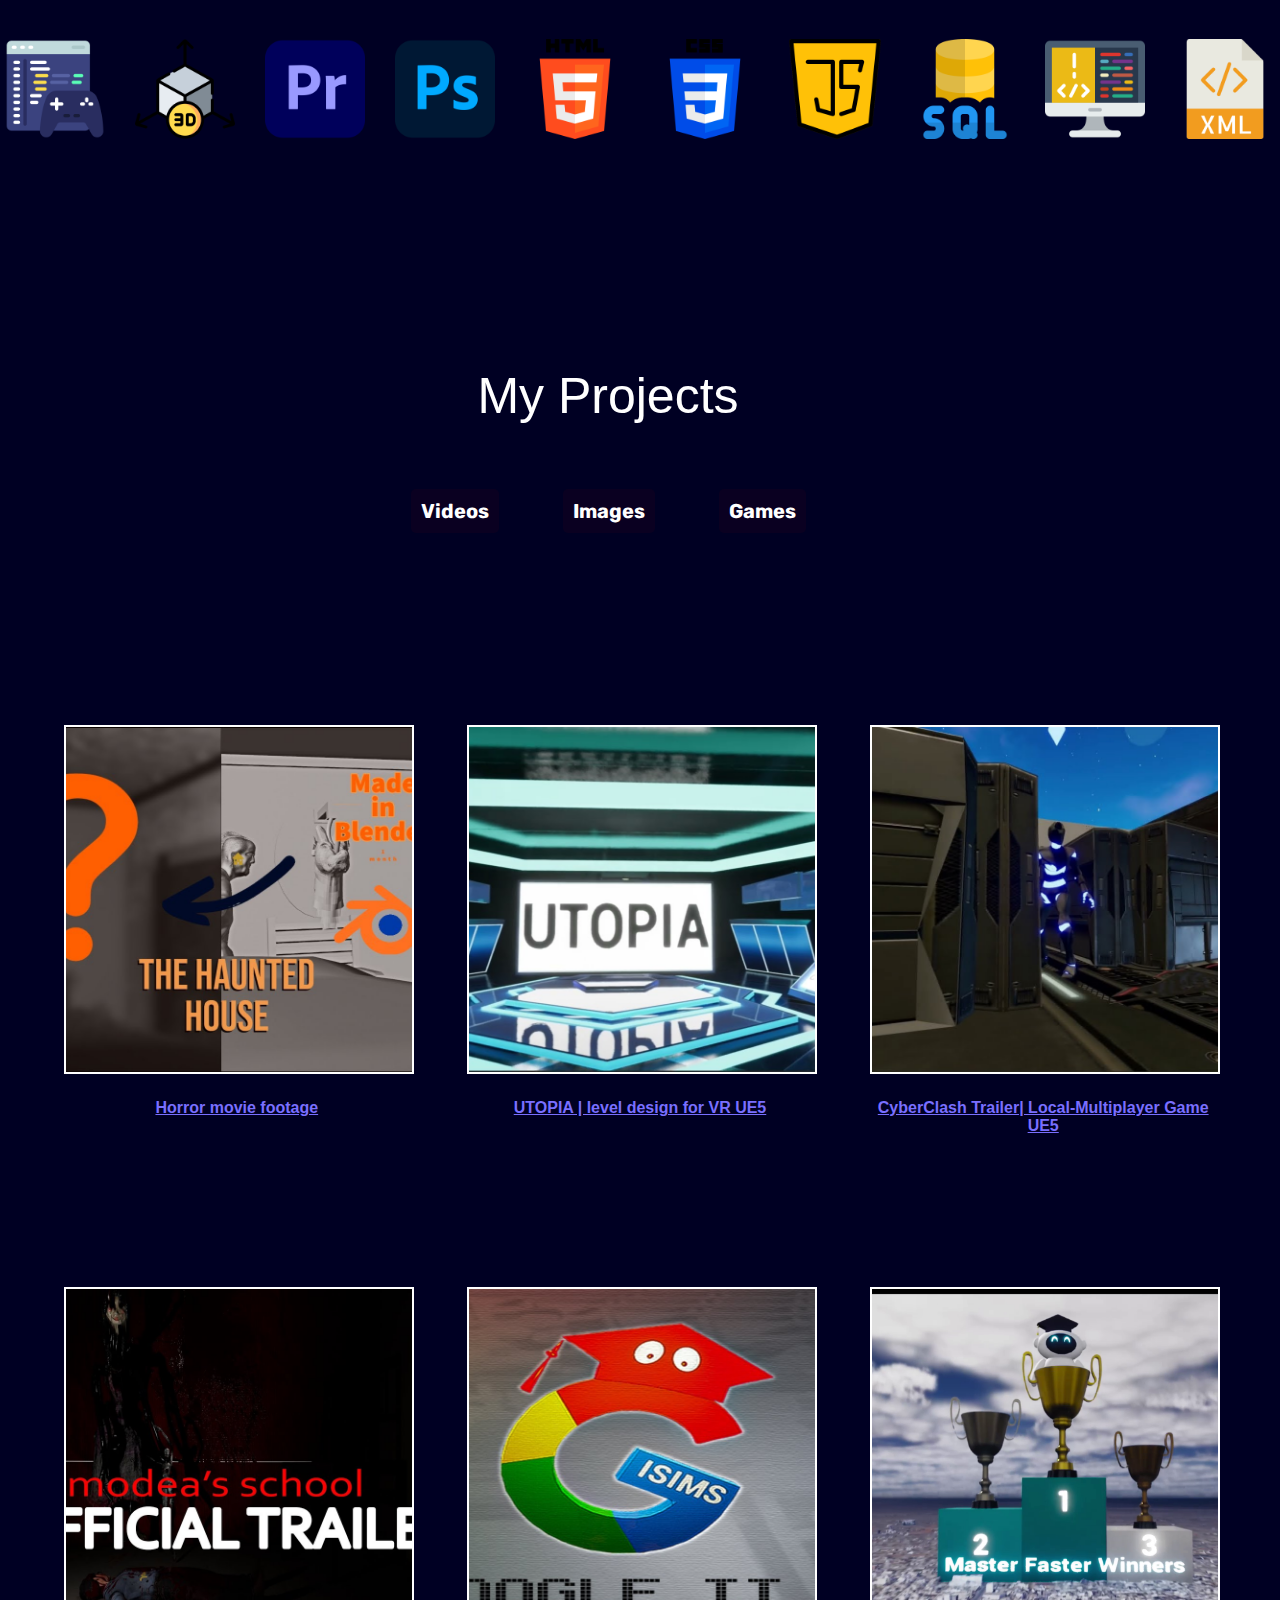
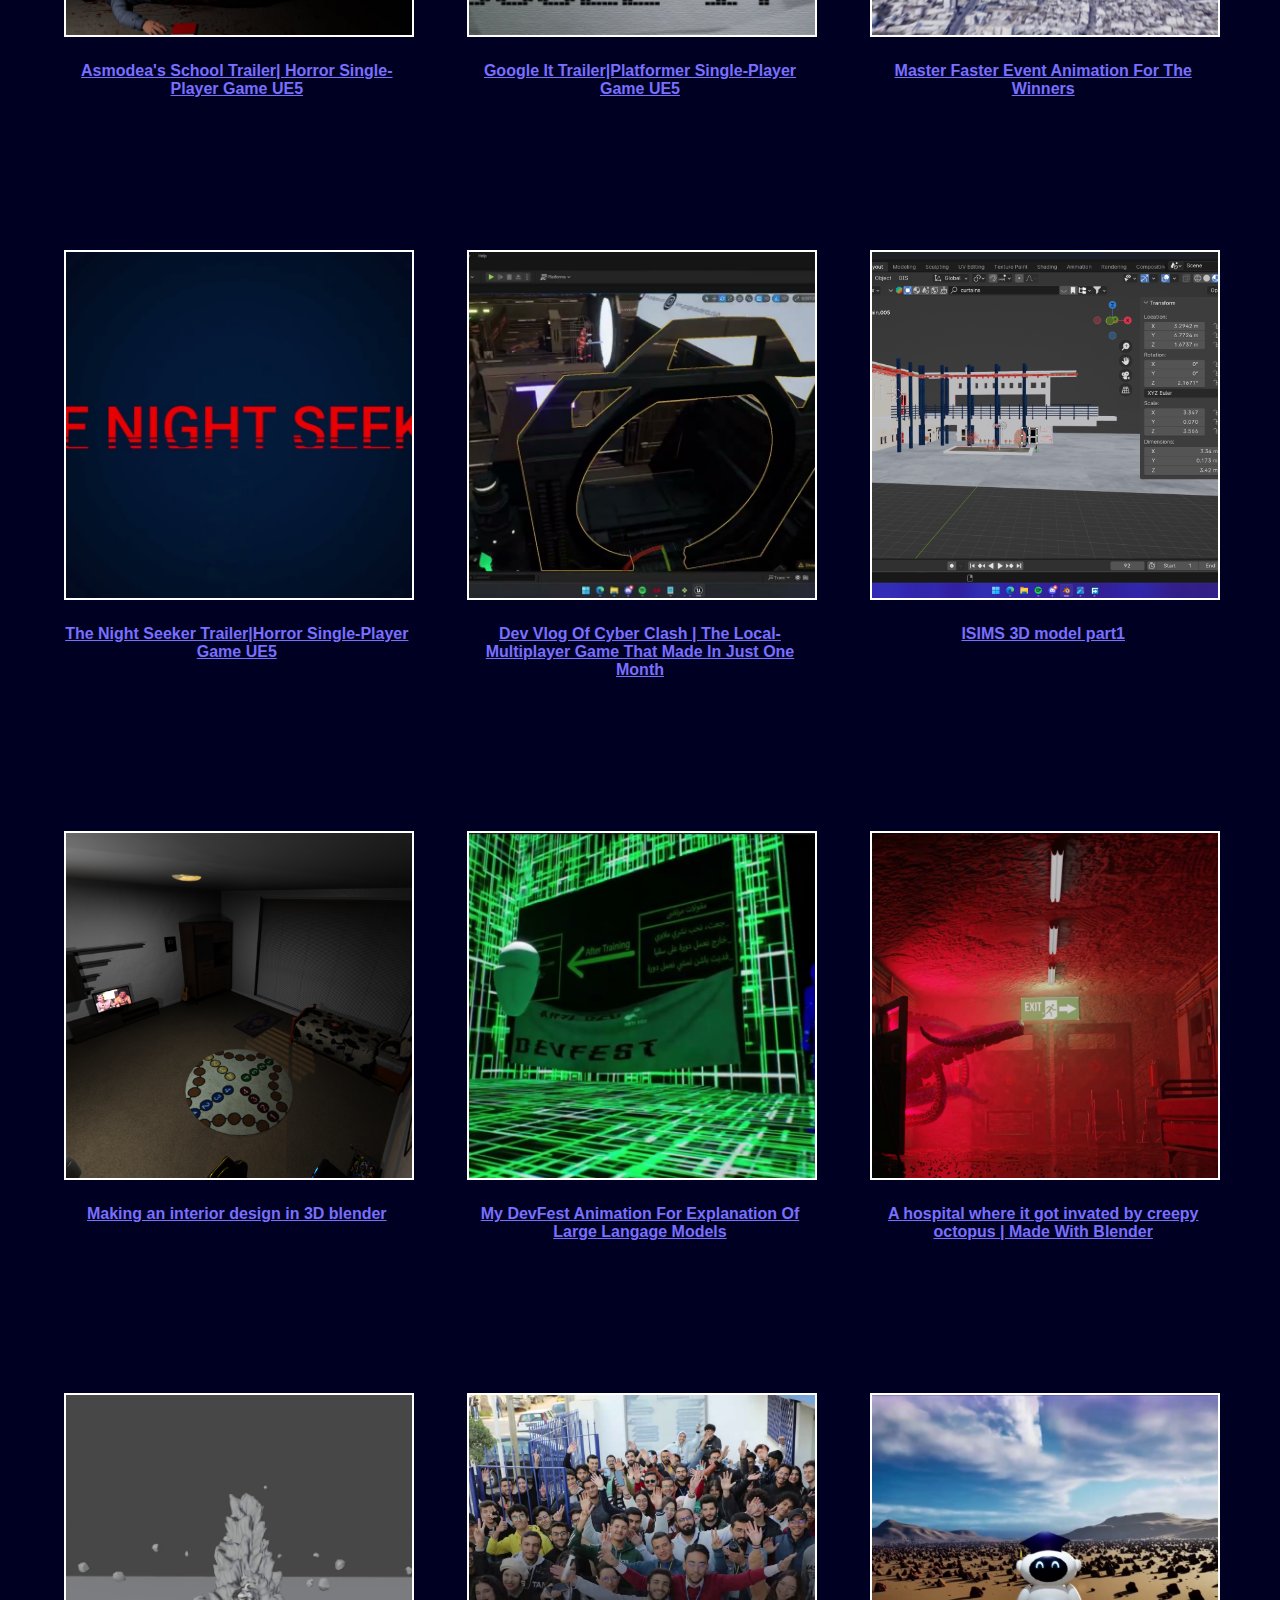
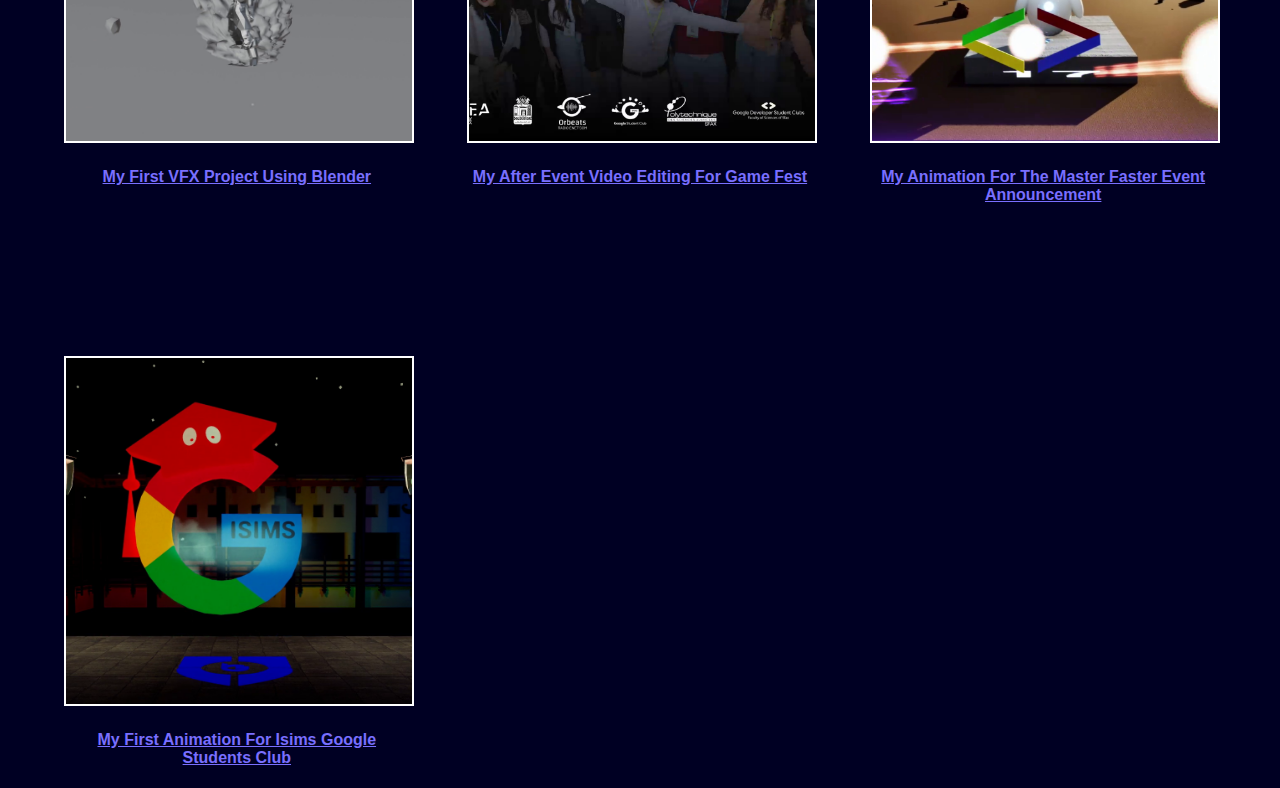
==== commit 11bf6d26: "." ====
--- a/index.html
+++ b/index.html
@@ -280,45 +280,43 @@
             Developper</a></iframe>
       </div>
       <div class="Video-Container" id="Video-Container">
-
+        <div>
+          <a href="#"><img src="Pictures\CreatingFrom0Blender.jpg"></a>
+          <h4>Horror movie footage</h4>
+        </div>
+        <div>
+          <a href="#"><img src="Pictures\Utopia.jpg"></a>
+          <h4>UTOPIA | level design for VR UE5</h4>
+        </div>
+        <div>
+          <a href="#"><img src="Pictures\CyberClashGame.jpg"></a>
+          <h4>CyberClash Trailer| Local-Multiplayer Game UE5</h4>
+        </div>
+        <div>
+          <a href="#"><img src="Pictures\Asmodea'sschool.jpg"></a>
+          <h4>Asmodea's School Trailer| Horror Single-Player Game UE5</h4>
+        </div>
+        <div>
+          <a href="#"><img src="Pictures\Googleit.jpg"></a>
+          <h4>Google It Trailer|Platformer Single-Player Game UE5</h4>
+        </div>
+        <div>
+          <a href="#"><img src="Pictures\Winner.png"></a>
+          <h4>Master Faster Event Animation For The Winners</h4>
+        </div>
+        <div>
+          <a href="#"><img src="Pictures\TheNightSeeker.jpg"></a>
+          <h4>The Night Seeker Trailer|Horror Single-Player Game UE5</h4>
+        </div>
+        <div>
+          <a href="#"><img src="Pictures\CyberClashVLOG.jpg"></a>
+          <h4>Dev Vlog Of Cyber Clash | The Local-Multiplayer Game That Made In Just One Month </h4>
+        </div>
         <div>
           <a href="#"><img src="Pictures\IsimsProject.png"></a>
           <h4>ISIMS 3D model part1</h4>
         </div>
         <div>
-          <a href="#"><img src="Pictures\CreatingFrom0Blender.jpg"></a>
-          <h4>Horror movie footage</h4>
-        </div>
-        <div>
-          <a href="#"><img src="Pictures\Utopia.jpg"></a>
-          <h4>UTOPIA | level design for VR UE5</h4>
-        </div>
-        <div>
-          <a href="#"><img src="Pictures\CyberClashGame.jpg"></a>
-          <h4>CyberClash Trailer| Local-Multiplayer Game UE5</h4>
-        </div>
-        <div>
-          <a href="#"><img src="Pictures\Asmodea'sschool.jpg"></a>
-          <h4>Asmodea's School Trailer| Horror Single-Player Game UE5</h4>
-        </div>
-        <div>
-          <a href="#"><img src="Pictures\Googleit.jpg"></a>
-          <h4>Google It Trailer|Platformer Single-Player Game UE5</h4>
-        </div>
-        <div>
-          <a href="#"><img src="Pictures\Winner.png"></a>
-          <h4>Master Faster Event Animation For The Winners</h4>
-        </div>
-        <div>
-          <a href="#"><img src="Pictures\TheNightSeeker.jpg"></a>
-          <h4>The Night Seeker Trailer|Horror Single-Player Game UE5</h4>
-        </div>
-        <div>
-          <a href="#"><img src="Pictures\CyberClashVLOG.jpg"></a>
-          <h4>Dev Vlog Of Cyber Clash | The Local-Multiplayer Game That Made In Just One Month </h4>
-        </div>
-
-        <div>
           <a href="https://youtu.be/-drWWHq5_ZI"><img src="Pictures\GamingRoomPart5.png" alt=""></a>
           <h4>Making an interior design in 3D blender </h4>
         </div>
--- a/CSS/home.css
+++ b/CSS/home.css
@@ -597,9 +597,6 @@
   border-radius: 25px;
   color: white;
 }
-
-
-
 .FED{
   width: 45%;
   height: 100%;
